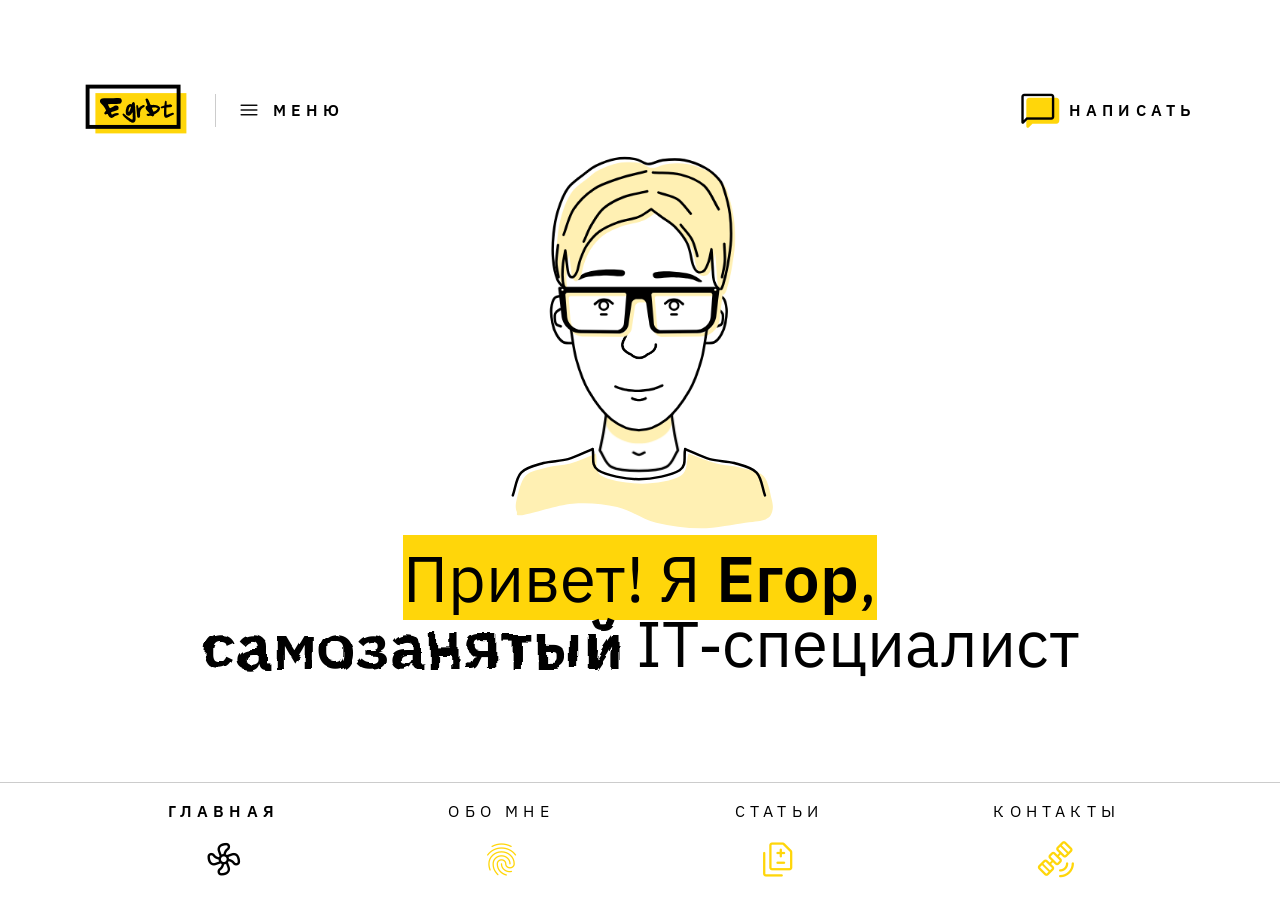
==== index.html @ c8176231 "Сайт: сборка 14.10.2026" ====
<!DOCTYPE html><html lang="ru" data-astro-cid-5hce7sga> <head><meta charset="utf-8"><meta name="viewport" content="width=device-width, initial-scale=1"><title>Егор, частный IT-специалист</title><meta name="description" content="Будни сисадмина"><link rel="icon" href="/favicon.svg" type="image/svg+xml"><link rel="preconnect" href="https://fonts.googleapis.com"><link rel="preconnect" href="https://fonts.gstatic.com" crossorigin><link rel="stylesheet" href="https://fonts.googleapis.com/css2?family=Material+Symbols+Rounded:opsz,wght,FILL,GRAD@20..48,100..700,0..1,-50..200&icon_names=arrow_back,arrow_forward,chat_bubble,close,difference,fingerprint,memory,menu,mode_fan,satellite_alt&display=block"><link rel="stylesheet" href="/_astro/_slug_.elwIMdXP.css">
<link rel="stylesheet" href="/_astro/index.D1TEF6-p.css">
<style>.dview{max-width:min(100vw - var(--space-4),var(--dview-max-w));max-height:calc(100dvh - var(--space-4));overflow:hidden;padding:var(--space-2);background:var(--bg);border:var(--frame-width) solid var(--fill-soft);border-radius:var(--dcard-radius)}.dview[open]{display:flex;flex-direction:column}html:has(.dview[open]),html:has(.dview[open]) .home,html:has(.dview[open]) .panel{overflow:hidden}.dview:focus,.dview:focus-visible{outline:none}.dview::backdrop{background:var(--backdrop)}.dview__bar{flex:none;display:flex;justify-content:flex-end;margin-bottom:var(--space-1)}.dview__close{display:grid;place-items:center;width:2.75rem;height:2.75rem;padding:0;color:var(--text);background:none;border:0;border-radius:var(--radius-control);cursor:pointer;touch-action:manipulation}@media(hover:hover){.dview__close:hover{background:var(--fill-soft)}}.dview__close:active{background:var(--frame)}.dview figure{display:flex;flex-direction:column;flex:1 1 auto;min-height:0;margin:0}.dview img{display:block;flex:1 1 auto;min-height:0;width:100%;object-fit:contain}.dview figcaption{flex:none;display:grid;gap:var(--space-1);max-width:var(--measure);margin:var(--space-2) auto 0;font-size:var(--size-small);text-align:center;text-wrap:balance}.dview__title{font-weight:600}.dview__issuer{color:var(--text-muted)}
</style></head> <body class="body--home" data-astro-cid-5hce7sga> <a class="skip" href="#main" data-astro-cid-5hce7sga>К содержимому</a> <header class="bar-top" data-astro-cid-dmqpwcec> <a class="logo" href="/" data-astro-cid-dmqpwcec> <span class="visually-hidden" data-astro-cid-dmqpwcec>На главную</span> <svg class="mark" viewBox="0 0 80 40" width="80" height="40" aria-hidden="true" data-astro-cid-dmqpwcec> <rect class="mark__fill" x="8" y="7" width="70" height="31" data-astro-cid-dmqpwcec></rect> <rect class="mark__line" x="2" y="2" width="70" height="31" data-astro-cid-dmqpwcec></rect> <g class="mark__word" transform="translate(11.24 27.69) scale(0.02335)" data-astro-cid-dmqpwcec><path d="M556 -724Q598 -728 612 -728Q660 -728 686.0 -713.0Q712 -698 724 -664Q732 -640 732 -625Q732 -594 703 -562Q690 -547 680.0 -542.0Q670 -537 641.0 -532.5Q612 -528 555.0 -527.0Q498 -526 398 -525Q381 -525 373 -525Q307 -524 291.5 -522.5Q276 -521 276 -515Q276 -502 305.0 -445.0Q334 -388 341 -388Q351 -388 393 -409Q443 -432 493 -466Q509 -477 537 -478H555Q595 -478 600 -463Q603 -454 617 -436Q627 -425 627 -418Q627 -413 623 -406Q616 -394 622 -377Q625 -370 625 -365Q625 -359 615 -349Q585 -317 504 -298Q399 -272 382 -255Q380 -253 380 -247Q380 -235 385.0 -216.0Q390 -197 396 -189Q399 -184 404 -184Q411 -184 446 -201Q515 -234 575 -234H587Q600 -233 618.0 -219.0Q636 -205 636 -195Q636 -184 621.5 -172.5Q607 -161 588 -159Q568 -156 530.0 -138.0Q492 -120 465 -101Q419 -68 384 -68Q327 -68 280 -168Q271 -188 265.5 -194.5Q260 -201 252 -201Q242 -201 212 -189Q194 -183 188.0 -183.0Q182 -183 175 -186Q153 -196 153 -219Q153 -249 187 -284Q213 -312 213 -316Q213 -332 155 -421Q122 -472 80 -512Q32 -560 21.5 -576.5Q11 -593 11 -622Q11 -674 41.5 -695.5Q72 -717 147 -717Q176 -717 192 -716Q244 -714 294 -714Q474 -714 556 -724ZM1084 -256Q1084 -259 1081 -259Q1079 -259 1079 -256Q1079 -254 1081 -254Q1084 -254 1084 -256ZM1009 -439Q996 -439 993 -430Q991 -424 980 -407Q969 -393 974 -393Q977 -393 974 -390Q973 -390 972 -389Q968 -386 964 -370Q963 -366 960.5 -352.0Q958 -338 956 -332Q952 -321 952 -302Q952 -291 953 -287Q955 -271 957.0 -268.5Q959 -266 966 -270Q974 -274 981.0 -292.0Q988 -310 992 -315Q1001 -328 1001 -336Q1001 -343 1007 -349Q1011 -353 1021.5 -385.5Q1032 -418 1032 -426Q1032 -433 1024.0 -436.0Q1016 -439 1009 -439ZM894 -161Q890 -161 882.5 -174.0Q875 -187 872 -187Q868 -187 867.5 -192.0Q867 -197 868.0 -202.5Q869 -208 867 -212Q861 -230 861 -278Q861 -330 867 -346Q873 -358 875 -373Q878 -391 895 -434Q905 -458 932.0 -486.5Q959 -515 979 -522Q993 -526 1004.0 -526.0Q1015 -526 1050 -521Q1061 -519 1061 -527Q1064 -570 1096 -587Q1107 -593 1117 -593Q1137 -593 1151 -572Q1163 -552 1163 -525V-510Q1163 -462 1167 -449Q1174 -420 1174 -393Q1174 -381 1172 -380Q1167 -377 1172 -363Q1174 -357 1178.5 -297.0Q1183 -237 1183 -202Q1183 -176 1180 -176Q1175 -176 1180 -172Q1186 -169 1186 -63Q1186 -10 1183 -4Q1180 1 1178.0 16.0Q1176 31 1169 38Q1161 48 1161.0 53.0Q1161 58 1152.0 65.5Q1143 73 1139 72H1138Q1135 72 1123.5 81.5Q1112 91 1108 91Q1105 91 1105 86Q1105 80 1098 85Q1092 89 1087 89Q1080 89 1056 81Q1038 76 1038 71Q1038 67 1032.5 68.5Q1027 70 1027 65Q1027 59 1024 62H1023Q1020 62 1009.5 57.0Q999 52 990.0 47.0Q981 42 981 43Q981 48 970 33Q959 20 955 20Q950 20 926.0 -4.0Q902 -28 892 -28Q891 -28 889.5 -27.5Q888 -27 887 -27Q883 -27 883 -35Q883 -42 878.0 -42.0Q873 -42 848 -65Q824 -89 820.0 -89.0Q816 -89 816 -96Q816 -104 811 -104Q805 -104 795.0 -113.5Q785 -123 785 -128Q785 -135 779 -135Q775 -135 777.0 -140.0Q779 -145 775 -145Q770 -145 762.0 -163.5Q754 -182 754.0 -192.0Q754 -202 765 -202Q771 -202 772.5 -204.5Q774 -207 773.0 -209.5Q772 -212 775.0 -214.0Q778 -216 786 -215Q798 -214 813.5 -201.5Q829 -189 888 -132Q900 -120 906 -120Q909 -120 919 -108Q929 -98 929 -101Q929 -102 933.0 -100.0Q937 -98 943.0 -93.5Q949 -89 956 -84Q982 -63 989 -63Q994 -63 1002.5 -52.5Q1011 -42 1015 -42Q1022 -42 1022.0 -38.0Q1022 -34 1044 -23Q1059 -16 1069 -16Q1075 -16 1079.0 -18.5Q1083 -21 1085.0 -27.5Q1087 -34 1087.5 -39.5Q1088 -45 1089.0 -55.5Q1090 -66 1091 -72Q1094 -99 1090 -99Q1083 -99 1087 -106Q1091 -120 1091 -140Q1091 -153 1089 -154Q1084 -157 1087 -168Q1090 -183 1090 -210Q1090 -236 1087 -242Q1083 -249 1075.5 -248.0Q1068 -247 1068 -240Q1068 -230 1056 -215Q1043 -198 1043 -193Q1043 -187 1039 -187Q1037 -187 1012 -166Q989 -147 973 -143Q961 -141 953 -141Q915 -141 906 -153Q901 -161 894 -161ZM1450 -419Q1446 -419 1422.0 -400.5Q1398 -382 1395 -382Q1390 -382 1390.0 -377.0Q1390 -372 1380 -362Q1376 -358 1366.5 -343.0Q1357 -328 1350.0 -314.0Q1343 -300 1345 -300Q1348 -300 1341 -280Q1333 -258 1333 -245Q1333 -241 1333.0 -233.0Q1333 -225 1332 -223Q1332 -219 1334 -165V-149Q1334 -114 1328 -107Q1322 -99 1326 -99Q1330 -99 1317 -86Q1305 -72 1283 -72Q1271 -72 1264 -78Q1245 -92 1241.0 -102.5Q1237 -113 1233 -161Q1231 -184 1230 -184Q1217 -327 1217 -336Q1217 -340 1212.5 -389.0Q1208 -438 1208 -458Q1208 -470 1209 -474Q1212 -484 1217 -488Q1225 -496 1231 -496Q1235 -496 1245 -491Q1253 -487 1264.0 -460.5Q1275 -434 1278 -411Q1281 -389 1286 -389Q1290 -389 1299 -399Q1311 -413 1314.0 -410.0Q1317 -407 1317 -412Q1317 -419 1343.0 -442.0Q1369 -465 1377 -465Q1384 -465 1389 -472Q1394 -478 1423 -488Q1437 -493 1448 -493Q1453 -493 1458.0 -491.5Q1463 -490 1468.5 -487.0Q1474 -484 1479 -483Q1484 -483 1488 -468Q1490 -460 1490 -459Q1490 -451 1474 -436Q1455 -419 1450 -419ZM1852 -408Q1844 -414 1802 -414Q1776 -414 1762 -413Q1727 -408 1725 -403Q1725 -401 1726.0 -394.0Q1727 -387 1728 -381Q1728 -367 1731 -367Q1735 -367 1758 -310Q1765 -296 1766 -281Q1767 -276 1776.0 -276.0Q1785 -276 1797.5 -280.0Q1810 -284 1813 -287Q1823 -295 1828 -295Q1834 -295 1844 -305Q1855 -316 1855 -313Q1855 -312 1860.0 -316.0Q1865 -320 1875 -329Q1896 -350 1896 -355Q1896 -362 1901 -359Q1903 -358 1905.0 -361.0Q1907 -364 1909 -370Q1910 -372 1910 -376Q1910 -387 1899.5 -395.0Q1889 -403 1873.0 -403.0Q1857 -403 1852 -408ZM1514 -693Q1520 -705 1551 -705Q1575 -705 1583 -697Q1588 -692 1608.0 -657.0Q1628 -622 1636 -604Q1658 -554 1669 -521Q1675 -502 1683 -499Q1695 -495 1718 -495Q1725 -495 1726 -496Q1733 -498 1742.5 -498.0Q1752 -498 1752 -495Q1752 -490 1761 -495Q1769 -499 1783 -499Q1795 -499 1795 -496L1820 -494Q1845 -493 1873.5 -488.5Q1902 -484 1909 -477Q1917 -470 1921 -471H1922Q1929 -471 1950.5 -453.5Q1972 -436 1973 -431Q1973 -427 1980.5 -421.5Q1988 -416 1987 -410Q1985 -400 1988 -395Q1992 -387 1992 -381Q1992 -364 1971 -324Q1951 -285 1942 -280Q1934 -276 1923 -265Q1917 -259 1892.0 -242.0Q1867 -225 1862 -220Q1858 -216 1842.0 -209.0Q1826 -202 1814.0 -194.5Q1802 -187 1802 -180Q1802 -178 1802.5 -176.0Q1803 -174 1803 -172Q1803 -152 1776 -130Q1762 -119 1745 -119Q1731 -119 1720 -128Q1711 -138 1707.0 -134.0Q1703 -130 1696 -136Q1689 -141 1670 -141Q1653 -141 1646 -137Q1638 -132 1612 -132Q1595 -132 1594 -135Q1591 -140 1584 -137H1583Q1576 -137 1560.5 -152.0Q1545 -167 1545 -174Q1545 -178 1561 -194Q1576 -209 1585 -204Q1587 -202 1600 -202Q1636 -202 1642 -210Q1643 -211 1643 -213Q1643 -221 1632.0 -236.5Q1621 -252 1612 -257Q1608 -259 1604.5 -261.0Q1601 -263 1599.5 -265.0Q1598 -267 1599 -268Q1601 -270 1582 -290Q1547 -326 1536.5 -340.5Q1526 -355 1516 -385Q1514 -393 1514 -399Q1514 -414 1520 -422Q1525 -426 1521 -430Q1518 -433 1525 -442Q1532 -449 1527 -449H1526Q1526 -450 1546.5 -461.0Q1567 -472 1567 -475Q1567 -476 1566 -476Q1558 -476 1565 -479Q1571 -481 1571 -488Q1571 -498 1561.5 -525.5Q1552 -553 1549 -553Q1545 -553 1545 -565Q1545 -579 1539 -585Q1532 -592 1525 -626Q1518 -659 1514 -663Q1512 -664 1512.0 -670.5Q1512 -677 1513.0 -684.5Q1514 -692 1514 -693ZM2168 -631Q2167 -633 2170.5 -633.5Q2174 -634 2180 -633Q2200 -629 2205.0 -616.5Q2210 -604 2210 -557V-498L2236 -500Q2263 -502 2267 -506Q2278 -515 2330 -515Q2348 -515 2349 -512Q2353 -506 2361 -506Q2375 -506 2389 -475Q2393 -465 2380 -446Q2369 -431 2368 -431Q2368 -435 2360 -429Q2353 -424 2324 -424H2312H2305Q2221 -424 2206 -409Q2200 -403 2200 -274Q2200 -192 2204 -180Q2207 -168 2216 -168Q2226 -168 2267 -187Q2347 -223 2358 -223Q2368 -223 2368.0 -227.0Q2368 -231 2374 -231Q2378 -231 2404 -235Q2418 -237 2420 -237Q2429 -237 2441 -221Q2456 -203 2450 -199Q2446 -196 2446 -190Q2446 -185 2420.5 -170.5Q2395 -156 2386 -156Q2381 -156 2345.0 -137.5Q2309 -119 2306 -115Q2302 -110 2254.5 -90.0Q2207 -70 2199 -70H2198Q2196 -72 2177 -76Q2156 -80 2141.0 -101.0Q2126 -122 2122 -153Q2120 -175 2120 -221Q2120 -294 2124 -356Q2126 -380 2126 -384Q2126 -400 2117 -400Q2111 -400 2102 -397Q2097 -395 2059 -390Q2043 -388 2041 -388Q2029 -388 2022 -395Q2013 -404 2013 -415Q2013 -440 2044 -447Q2062 -451 2066 -455Q2073 -461 2117 -469Q2133 -472 2136.0 -482.0Q2139 -492 2141 -545Q2143 -577 2147 -581Q2153 -589 2151 -592Q2148 -612 2154 -618Q2157 -615 2163.5 -621.0Q2170 -627 2168 -631Z" data-astro-cid-dmqpwcec></path></g> </svg> </a> <span class="rule" aria-hidden="true" data-astro-cid-dmqpwcec></span> <button class="caps menu-open" type="button" commandfor="main-menu" command="show-modal" aria-haspopup="dialog" data-menu-open data-astro-cid-dmqpwcec> <span class="material-symbols-rounded" style="font-size:1.25rem;font-variation-settings:'FILL' 0,'wght' 300,'GRAD' 0,'opsz' 20" aria-hidden="true">menu</span> <span data-astro-cid-dmqpwcec>Меню</span> </button> <a class="caps hire" href="/#contacts" data-astro-cid-dmqpwcec> <span class="hire__icon" data-astro-cid-dmqpwcec> <span class="hire__fill" data-astro-cid-dmqpwcec><span class="material-symbols-rounded" style="font-size:2rem;font-variation-settings:'FILL' 1,'wght' 300,'GRAD' 0,'opsz' 32" aria-hidden="true">chat_bubble</span></span> <span class="material-symbols-rounded" style="font-size:2rem;font-variation-settings:'FILL' 0,'wght' 300,'GRAD' 0,'opsz' 32" aria-hidden="true">chat_bubble</span> </span> <span data-astro-cid-dmqpwcec>Написать</span> </a> </header> <dialog id="main-menu" class="menu" aria-label="Меню" data-astro-cid-dmqpwcec> <div class="bar-top bar-top--menu" data-astro-cid-dmqpwcec> <a class="logo" href="/" data-astro-cid-dmqpwcec> <span class="visually-hidden" data-astro-cid-dmqpwcec>На главную</span> <svg class="mark" viewBox="0 0 80 40" width="80" height="40" aria-hidden="true" data-astro-cid-dmqpwcec> <rect class="mark__fill" x="8" y="7" width="70" height="31" data-astro-cid-dmqpwcec></rect> <rect class="mark__line" x="2" y="2" width="70" height="31" data-astro-cid-dmqpwcec></rect> <g class="mark__word" transform="translate(11.24 27.69) scale(0.02335)" data-astro-cid-dmqpwcec><path d="M556 -724Q598 -728 612 -728Q660 -728 686.0 -713.0Q712 -698 724 -664Q732 -640 732 -625Q732 -594 703 -562Q690 -547 680.0 -542.0Q670 -537 641.0 -532.5Q612 -528 555.0 -527.0Q498 -526 398 -525Q381 -525 373 -525Q307 -524 291.5 -522.5Q276 -521 276 -515Q276 -502 305.0 -445.0Q334 -388 341 -388Q351 -388 393 -409Q443 -432 493 -466Q509 -477 537 -478H555Q595 -478 600 -463Q603 -454 617 -436Q627 -425 627 -418Q627 -413 623 -406Q616 -394 622 -377Q625 -370 625 -365Q625 -359 615 -349Q585 -317 504 -298Q399 -272 382 -255Q380 -253 380 -247Q380 -235 385.0 -216.0Q390 -197 396 -189Q399 -184 404 -184Q411 -184 446 -201Q515 -234 575 -234H587Q600 -233 618.0 -219.0Q636 -205 636 -195Q636 -184 621.5 -172.5Q607 -161 588 -159Q568 -156 530.0 -138.0Q492 -120 465 -101Q419 -68 384 -68Q327 -68 280 -168Q271 -188 265.5 -194.5Q260 -201 252 -201Q242 -201 212 -189Q194 -183 188.0 -183.0Q182 -183 175 -186Q153 -196 153 -219Q153 -249 187 -284Q213 -312 213 -316Q213 -332 155 -421Q122 -472 80 -512Q32 -560 21.5 -576.5Q11 -593 11 -622Q11 -674 41.5 -695.5Q72 -717 147 -717Q176 -717 192 -716Q244 -714 294 -714Q474 -714 556 -724ZM1084 -256Q1084 -259 1081 -259Q1079 -259 1079 -256Q1079 -254 1081 -254Q1084 -254 1084 -256ZM1009 -439Q996 -439 993 -430Q991 -424 980 -407Q969 -393 974 -393Q977 -393 974 -390Q973 -390 972 -389Q968 -386 964 -370Q963 -366 960.5 -352.0Q958 -338 956 -332Q952 -321 952 -302Q952 -291 953 -287Q955 -271 957.0 -268.5Q959 -266 966 -270Q974 -274 981.0 -292.0Q988 -310 992 -315Q1001 -328 1001 -336Q1001 -343 1007 -349Q1011 -353 1021.5 -385.5Q1032 -418 1032 -426Q1032 -433 1024.0 -436.0Q1016 -439 1009 -439ZM894 -161Q890 -161 882.5 -174.0Q875 -187 872 -187Q868 -187 867.5 -192.0Q867 -197 868.0 -202.5Q869 -208 867 -212Q861 -230 861 -278Q861 -330 867 -346Q873 -358 875 -373Q878 -391 895 -434Q905 -458 932.0 -486.5Q959 -515 979 -522Q993 -526 1004.0 -526.0Q1015 -526 1050 -521Q1061 -519 1061 -527Q1064 -570 1096 -587Q1107 -593 1117 -593Q1137 -593 1151 -572Q1163 -552 1163 -525V-510Q1163 -462 1167 -449Q1174 -420 1174 -393Q1174 -381 1172 -380Q1167 -377 1172 -363Q1174 -357 1178.5 -297.0Q1183 -237 1183 -202Q1183 -176 1180 -176Q1175 -176 1180 -172Q1186 -169 1186 -63Q1186 -10 1183 -4Q1180 1 1178.0 16.0Q1176 31 1169 38Q1161 48 1161.0 53.0Q1161 58 1152.0 65.5Q1143 73 1139 72H1138Q1135 72 1123.5 81.5Q1112 91 1108 91Q1105 91 1105 86Q1105 80 1098 85Q1092 89 1087 89Q1080 89 1056 81Q1038 76 1038 71Q1038 67 1032.5 68.5Q1027 70 1027 65Q1027 59 1024 62H1023Q1020 62 1009.5 57.0Q999 52 990.0 47.0Q981 42 981 43Q981 48 970 33Q959 20 955 20Q950 20 926.0 -4.0Q902 -28 892 -28Q891 -28 889.5 -27.5Q888 -27 887 -27Q883 -27 883 -35Q883 -42 878.0 -42.0Q873 -42 848 -65Q824 -89 820.0 -89.0Q816 -89 816 -96Q816 -104 811 -104Q805 -104 795.0 -113.5Q785 -123 785 -128Q785 -135 779 -135Q775 -135 777.0 -140.0Q779 -145 775 -145Q770 -145 762.0 -163.5Q754 -182 754.0 -192.0Q754 -202 765 -202Q771 -202 772.5 -204.5Q774 -207 773.0 -209.5Q772 -212 775.0 -214.0Q778 -216 786 -215Q798 -214 813.5 -201.5Q829 -189 888 -132Q900 -120 906 -120Q909 -120 919 -108Q929 -98 929 -101Q929 -102 933.0 -100.0Q937 -98 943.0 -93.5Q949 -89 956 -84Q982 -63 989 -63Q994 -63 1002.5 -52.5Q1011 -42 1015 -42Q1022 -42 1022.0 -38.0Q1022 -34 1044 -23Q1059 -16 1069 -16Q1075 -16 1079.0 -18.5Q1083 -21 1085.0 -27.5Q1087 -34 1087.5 -39.5Q1088 -45 1089.0 -55.5Q1090 -66 1091 -72Q1094 -99 1090 -99Q1083 -99 1087 -106Q1091 -120 1091 -140Q1091 -153 1089 -154Q1084 -157 1087 -168Q1090 -183 1090 -210Q1090 -236 1087 -242Q1083 -249 1075.5 -248.0Q1068 -247 1068 -240Q1068 -230 1056 -215Q1043 -198 1043 -193Q1043 -187 1039 -187Q1037 -187 1012 -166Q989 -147 973 -143Q961 -141 953 -141Q915 -141 906 -153Q901 -161 894 -161ZM1450 -419Q1446 -419 1422.0 -400.5Q1398 -382 1395 -382Q1390 -382 1390.0 -377.0Q1390 -372 1380 -362Q1376 -358 1366.5 -343.0Q1357 -328 1350.0 -314.0Q1343 -300 1345 -300Q1348 -300 1341 -280Q1333 -258 1333 -245Q1333 -241 1333.0 -233.0Q1333 -225 1332 -223Q1332 -219 1334 -165V-149Q1334 -114 1328 -107Q1322 -99 1326 -99Q1330 -99 1317 -86Q1305 -72 1283 -72Q1271 -72 1264 -78Q1245 -92 1241.0 -102.5Q1237 -113 1233 -161Q1231 -184 1230 -184Q1217 -327 1217 -336Q1217 -340 1212.5 -389.0Q1208 -438 1208 -458Q1208 -470 1209 -474Q1212 -484 1217 -488Q1225 -496 1231 -496Q1235 -496 1245 -491Q1253 -487 1264.0 -460.5Q1275 -434 1278 -411Q1281 -389 1286 -389Q1290 -389 1299 -399Q1311 -413 1314.0 -410.0Q1317 -407 1317 -412Q1317 -419 1343.0 -442.0Q1369 -465 1377 -465Q1384 -465 1389 -472Q1394 -478 1423 -488Q1437 -493 1448 -493Q1453 -493 1458.0 -491.5Q1463 -490 1468.5 -487.0Q1474 -484 1479 -483Q1484 -483 1488 -468Q1490 -460 1490 -459Q1490 -451 1474 -436Q1455 -419 1450 -419ZM1852 -408Q1844 -414 1802 -414Q1776 -414 1762 -413Q1727 -408 1725 -403Q1725 -401 1726.0 -394.0Q1727 -387 1728 -381Q1728 -367 1731 -367Q1735 -367 1758 -310Q1765 -296 1766 -281Q1767 -276 1776.0 -276.0Q1785 -276 1797.5 -280.0Q1810 -284 1813 -287Q1823 -295 1828 -295Q1834 -295 1844 -305Q1855 -316 1855 -313Q1855 -312 1860.0 -316.0Q1865 -320 1875 -329Q1896 -350 1896 -355Q1896 -362 1901 -359Q1903 -358 1905.0 -361.0Q1907 -364 1909 -370Q1910 -372 1910 -376Q1910 -387 1899.5 -395.0Q1889 -403 1873.0 -403.0Q1857 -403 1852 -408ZM1514 -693Q1520 -705 1551 -705Q1575 -705 1583 -697Q1588 -692 1608.0 -657.0Q1628 -622 1636 -604Q1658 -554 1669 -521Q1675 -502 1683 -499Q1695 -495 1718 -495Q1725 -495 1726 -496Q1733 -498 1742.5 -498.0Q1752 -498 1752 -495Q1752 -490 1761 -495Q1769 -499 1783 -499Q1795 -499 1795 -496L1820 -494Q1845 -493 1873.5 -488.5Q1902 -484 1909 -477Q1917 -470 1921 -471H1922Q1929 -471 1950.5 -453.5Q1972 -436 1973 -431Q1973 -427 1980.5 -421.5Q1988 -416 1987 -410Q1985 -400 1988 -395Q1992 -387 1992 -381Q1992 -364 1971 -324Q1951 -285 1942 -280Q1934 -276 1923 -265Q1917 -259 1892.0 -242.0Q1867 -225 1862 -220Q1858 -216 1842.0 -209.0Q1826 -202 1814.0 -194.5Q1802 -187 1802 -180Q1802 -178 1802.5 -176.0Q1803 -174 1803 -172Q1803 -152 1776 -130Q1762 -119 1745 -119Q1731 -119 1720 -128Q1711 -138 1707.0 -134.0Q1703 -130 1696 -136Q1689 -141 1670 -141Q1653 -141 1646 -137Q1638 -132 1612 -132Q1595 -132 1594 -135Q1591 -140 1584 -137H1583Q1576 -137 1560.5 -152.0Q1545 -167 1545 -174Q1545 -178 1561 -194Q1576 -209 1585 -204Q1587 -202 1600 -202Q1636 -202 1642 -210Q1643 -211 1643 -213Q1643 -221 1632.0 -236.5Q1621 -252 1612 -257Q1608 -259 1604.5 -261.0Q1601 -263 1599.5 -265.0Q1598 -267 1599 -268Q1601 -270 1582 -290Q1547 -326 1536.5 -340.5Q1526 -355 1516 -385Q1514 -393 1514 -399Q1514 -414 1520 -422Q1525 -426 1521 -430Q1518 -433 1525 -442Q1532 -449 1527 -449H1526Q1526 -450 1546.5 -461.0Q1567 -472 1567 -475Q1567 -476 1566 -476Q1558 -476 1565 -479Q1571 -481 1571 -488Q1571 -498 1561.5 -525.5Q1552 -553 1549 -553Q1545 -553 1545 -565Q1545 -579 1539 -585Q1532 -592 1525 -626Q1518 -659 1514 -663Q1512 -664 1512.0 -670.5Q1512 -677 1513.0 -684.5Q1514 -692 1514 -693ZM2168 -631Q2167 -633 2170.5 -633.5Q2174 -634 2180 -633Q2200 -629 2205.0 -616.5Q2210 -604 2210 -557V-498L2236 -500Q2263 -502 2267 -506Q2278 -515 2330 -515Q2348 -515 2349 -512Q2353 -506 2361 -506Q2375 -506 2389 -475Q2393 -465 2380 -446Q2369 -431 2368 -431Q2368 -435 2360 -429Q2353 -424 2324 -424H2312H2305Q2221 -424 2206 -409Q2200 -403 2200 -274Q2200 -192 2204 -180Q2207 -168 2216 -168Q2226 -168 2267 -187Q2347 -223 2358 -223Q2368 -223 2368.0 -227.0Q2368 -231 2374 -231Q2378 -231 2404 -235Q2418 -237 2420 -237Q2429 -237 2441 -221Q2456 -203 2450 -199Q2446 -196 2446 -190Q2446 -185 2420.5 -170.5Q2395 -156 2386 -156Q2381 -156 2345.0 -137.5Q2309 -119 2306 -115Q2302 -110 2254.5 -90.0Q2207 -70 2199 -70H2198Q2196 -72 2177 -76Q2156 -80 2141.0 -101.0Q2126 -122 2122 -153Q2120 -175 2120 -221Q2120 -294 2124 -356Q2126 -380 2126 -384Q2126 -400 2117 -400Q2111 -400 2102 -397Q2097 -395 2059 -390Q2043 -388 2041 -388Q2029 -388 2022 -395Q2013 -404 2013 -415Q2013 -440 2044 -447Q2062 -451 2066 -455Q2073 -461 2117 -469Q2133 -472 2136.0 -482.0Q2139 -492 2141 -545Q2143 -577 2147 -581Q2153 -589 2151 -592Q2148 -612 2154 -618Q2157 -615 2163.5 -621.0Q2170 -627 2168 -631Z" data-astro-cid-dmqpwcec></path></g> </svg> </a> <span class="rule" aria-hidden="true" data-astro-cid-dmqpwcec></span> <form method="dialog" data-astro-cid-dmqpwcec> <button class="caps" type="submit" autofocus data-astro-cid-dmqpwcec> <span class="material-symbols-rounded" style="font-size:1.25rem;font-variation-settings:'FILL' 0,'wght' 300,'GRAD' 0,'opsz' 20" aria-hidden="true">close</span> <span data-astro-cid-dmqpwcec>Закрыть</span> </button> </form> </div> <nav class="menu__inner" aria-label="Основная навигация" data-astro-cid-dmqpwcec> <ul class="menu__links" data-astro-cid-dmqpwcec> <li data-astro-cid-dmqpwcec> <a href="/" aria-current="page" data-astro-cid-dmqpwcec> Главная </a> </li><li data-astro-cid-dmqpwcec> <a href="/#about" data-astro-cid-dmqpwcec> Достижения </a> </li><li data-astro-cid-dmqpwcec> <a href="/#articles" data-astro-cid-dmqpwcec> Статьи </a> </li><li data-astro-cid-dmqpwcec> <a href="/#contacts" data-astro-cid-dmqpwcec> Контакты </a> </li> </ul> <ul class="clinks" data-astro-cid-tusdoayx> <li data-astro-cid-tusdoayx> <a class="clink" href="mailto:batanov_08zaza@mail.ru" data-astro-cid-tusdoayx> <span class="clink__icon" data-astro-cid-tusdoayx> <svg viewBox="0 0 24 24" width="30" height="30" aria-hidden="true" data-astro-cid-tusdoayx> <mask id="menu-clink-at" data-astro-cid-tusdoayx> <circle cx="12" cy="12" r="12" fill="#fff" data-astro-cid-tusdoayx></circle> <g transform="translate(12 12) scale(.62) translate(-12 -12)" fill="none" stroke="#000" stroke-width="2" stroke-linecap="round" stroke-linejoin="round" data-astro-cid-tusdoayx> <path d="M12 12m-4 0a4 4 0 1 0 8 0a4 4 0 1 0 -8 0" data-astro-cid-tusdoayx></path> <path d="M16 12v1.5a2.5 2.5 0 0 0 5 0v-1.5a9 9 0 1 0 -5.5 8.28" data-astro-cid-tusdoayx></path> </g> </mask> <circle cx="12" cy="12" r="12" fill="currentColor" mask="url(#menu-clink-at)" data-astro-cid-tusdoayx></circle> </svg> </span> <span class="clink__text" data-astro-cid-tusdoayx> <span class="visually-hidden" data-astro-cid-tusdoayx>Почта</span> <span class="clink__value" data-astro-cid-tusdoayx>batanov_08zaza@mail.ru</span> </span> </a> </li> <li data-astro-cid-tusdoayx> <a class="clink" href="https://t.me/egrbt" target="_blank" rel="noopener" data-astro-cid-tusdoayx> <span class="clink__icon" data-astro-cid-tusdoayx> <svg viewBox="0 0 24 24" width="30" height="30" fill="currentColor" aria-hidden="true" data-astro-cid-tusdoayx><path d="M11.944 0A12 12 0 0 0 0 12a12 12 0 0 0 12 12 12 12 0 0 0 12-12A12 12 0 0 0 12 0a12 12 0 0 0-.056 0zm4.962 7.224c.1-.002.321.023.465.14a.506.506 0 0 1 .171.325c.016.093.036.306.02.472-.18 1.898-.962 6.502-1.36 8.627-.168.9-.499 1.201-.82 1.23-.696.065-1.225-.46-1.9-.902-1.056-.693-1.653-1.124-2.678-1.8-1.185-.78-.417-1.21.258-1.91.177-.184 3.247-2.977 3.307-3.23.007-.032.014-.15-.056-.212s-.174-.041-.249-.024c-.106.024-1.793 1.14-5.061 3.345-.48.33-.913.49-1.302.48-.428-.008-1.252-.241-1.865-.44-.752-.245-1.349-.374-1.297-.789.027-.216.325-.437.893-.663 3.498-1.524 5.83-2.529 6.998-3.014 3.332-1.386 4.025-1.627 4.476-1.635z" data-astro-cid-tusdoayx></path></svg> </span> <span class="clink__text" data-astro-cid-tusdoayx> <span class="visually-hidden" data-astro-cid-tusdoayx>Telegram</span> <span class="clink__value" data-astro-cid-tusdoayx>@egrbt</span> </span> <span class="visually-hidden" data-astro-cid-tusdoayx>(откроется в новой вкладке)</span> </a> </li> </ul>  </nav> </dialog> <script type="module">const n=document.getElementById("main-menu"),r=document.querySelector("[data-menu-open]");n&&r&&!("commandForElement"in HTMLButtonElement.prototype)&&r.addEventListener("click",()=>n.showModal());const e=document.querySelector("[data-hscroll]");if(e)for(const o of document.querySelectorAll(".hire, .menu__links a"))o.addEventListener("click",a=>{const t=new URL(o.href);if(t.pathname!==location.pathname)return;const l=t.hash?e.querySelector(t.hash):e.firstElementChild;l instanceof HTMLElement&&(a.preventDefault(),n?.close(),e.scrollTo({left:l.offsetLeft,behavior:"instant"}))});</script>  <main id="main" tabindex="-1" class="main" data-astro-cid-5hce7sga>  <div class="home" data-hscroll data-astro-cid-j7pv25f6> <div class="panel panel--hero" id="hello" data-astro-cid-j7pv25f6> <section class="hero" aria-labelledby="hero-title" data-astro-cid-j7pv25f6> <div class="avatar-bg" data-astro-cid-j7pv25f6> <div class="avatar-wrap" data-astro-cid-j7pv25f6> <div class="avatar avatar--ready avatar--intro" role="img" aria-label="Рисованный портрет автора" data-astro-cid-nhfm744w> <svg class="base" viewBox="0 0 702 726" aria-hidden="true" data-astro-cid-nhfm744w><defs data-astro-cid-nhfm744w><clipPath id="clip--chin" data-astro-cid-nhfm744w><path class="svg-blank" d="M227,356C230.3,374.7 231.7,393.3 237,412C242.3,430.7 248.5,450.2 259,468C269.5,485.8 285,507.3 300,519C315,530.7 332.7,538 349,538C365.3,538 383,530.7 398,519C413,507.3 428.5,485.8 439,468C449.5,450.2 455.7,430.7 461,412C466.3,393.3 467.7,374.7 471,356L472,650L226,650Z" data-astro-cid-nhfm744w></path></clipPath></defs></svg> <div class="avatar__animwrap" aria-hidden="true" data-astro-cid-nhfm744w> <div class="layer" data-astro-cid-nhfm744w> <div class="layer head__rotation" data-astro-cid-nhfm744w><svg viewBox="0 0 702 726" data-astro-cid-nhfm744w><path class="bgmask mask__head" d="M316,30.8C308.9,31.2 302,32.4 295.3,34C288.6,35.6 282.2,38 275.9,40.5C269.6,43 263.3,45.6 257.4,49.1C251.5,52.6 246.1,57.3 240.5,61.5C234.9,65.7 229.1,69.7 223.7,74.3C218.3,78.9 212.6,83.9 208.2,89.3C203.7,94.8 200.2,100.8 197,106.8C193.8,112.8 191.4,119.2 189,125.5C186.6,131.9 184.5,138.4 182.8,145C181,151.7 179.6,158.4 178.4,165.3C177.3,172.2 176.4,179.2 175.8,186.3C175.1,193.3 174.7,200.6 174.5,207.8C174.3,215.1 174.2,222.6 174.8,229.8C175.2,236.9 176.2,243.9 177.5,250.7C178.8,257.5 181.9,264.1 182.5,270.7C183.1,277.3 182.5,283.9 181,290.3C179.4,296.7 174.8,302.5 173.3,309.2C171.8,315.9 171.8,323.4 172,330.5C172.2,337.5 173.2,344.7 174.7,351.4C176.2,358.2 178.1,364.8 181,370.9C183.9,377 187.6,383.4 192.3,388.3C197,393.2 205.1,395.1 209.3,400.1C213.6,405.1 215.3,411.9 217.8,418.2C220.2,424.5 221.6,431.4 223.8,437.8C226,444.2 228.4,450.6 231.1,456.8C233.8,463.1 236.7,469.2 240,475.2C243.3,481.2 246.9,487.1 250.8,492.8C254.7,498.6 258.8,504.2 263.2,509.7C267.7,515.2 272.5,520.9 277.6,525.8C282.7,530.8 288.3,535.6 294,539.5C299.7,543.4 305.7,546.8 311.9,549.5C318.1,552.2 324.5,554.6 331.3,556C338.1,557.4 345.6,558.2 352.5,558C359.5,557.8 366.6,556.4 373.2,554.5C379.7,552.6 386,549.9 392,546.7C398.1,543.5 403.8,539.7 409.4,535.4C414.9,531 420.3,525.9 425.2,520.8C430.2,515.6 434.6,509.9 438.9,504.3C443.2,498.8 447.1,493 450.8,487.2C454.5,481.4 458,475.5 461.1,469.4C464.2,463.3 467,457.1 469.5,450.8C472,444.5 474.2,438 476.2,431.5C478.3,425 478.9,417.5 481.9,411.8C485,406.2 490,402.3 494.7,397.5C499.4,392.7 505.9,388.4 510,383C514.2,377.5 517.2,371.2 519.6,364.9C522,358.5 523.4,351.7 524.5,344.8C525.6,337.9 526.5,330.5 526.2,323.5C526,316.5 524.2,309.5 523,302.8C521.8,296.1 519,289.9 519.2,283.3C519.4,276.7 522.7,270 524.2,263.3C525.8,256.6 527.1,249.8 528.3,242.9C529.6,236.1 530.8,229.2 531.8,222.3C532.7,215.3 533.6,208.3 534,201.1C534.4,194 534.4,186.4 534.2,179.2C534.1,171.9 533.7,164.7 533,157.6C532.3,150.5 531.5,143.5 530.2,136.7C529,129.9 527.3,123.2 525.5,116.6C523.7,110 522,103.3 519.5,97C517,90.7 514.3,84.4 510.3,78.8C506.3,73.1 500.8,67.6 495.5,63C490.2,58.3 484.3,54.4 478.4,50.9C472.5,47.4 466.2,44.8 459.9,42.2C453.6,39.7 447.2,37.3 440.5,35.8C433.8,34.2 426.8,33.1 419.7,32.8C412.6,32.4 405,32.6 397.9,33.4C390.8,34.1 384,36.6 377.3,37C370.7,37.4 364.6,36.9 358,36C351.4,35.1 344.8,32.4 337.8,31.5C330.8,30.6 323.1,30.3 316,30.8Z" data-astro-cid-nhfm744w></path></svg></div> <div data-astro-cid-nhfm744w><svg viewBox="0 0 702 726" data-astro-cid-nhfm744w><g class="backgroundMask" data-astro-cid-nhfm744w><path class="bgmask mask__shoulders" d="M291,458C285.1,460.3 279.7,465.7 278,471.5C276.3,477.3 280.8,485.6 280.8,492.6C280.7,499.6 278.5,506.6 277.5,513.6C276.5,520.5 275.6,527.6 274.5,534.6C273.4,541.5 274.2,550.7 270.7,555.3C267.2,559.9 259.4,559.6 253.4,562.1C247.4,564.7 241,568 234.6,570.5C228.2,573 221.9,575.7 215.1,577.2C208.4,578.8 201,578.9 194,580C187,581.1 180.1,582.2 173.3,583.8C166.5,585.3 159.8,587.1 153.4,589.5C147,591.9 140.2,594.1 134.8,598.2C129.4,602.4 124.4,608.3 121,614.2C117.6,620.1 116.2,627.1 114.2,633.7C112.2,640.3 108.7,647.3 109,653.8C109.3,660.2 114.6,665.6 116.2,672.2C117.9,678.8 115.7,688.3 119,693.3C122.3,698.4 129.9,701.8 136.3,702.8C142.6,703.7 150.2,700.5 157,699C163.8,697.5 170.4,695.5 177.1,693.8C183.7,692 190.4,690.2 197.1,688.5C203.9,686.8 210.5,685 217.5,683.8C224.4,682.6 231.5,681.9 238.8,681.5C246,681.1 253.7,681 260.9,681.2C268.2,681.5 275.3,682.3 282.4,683.2C289.4,684.2 296.4,685.1 303.2,686.8C309.9,688.4 316.5,690.4 322.9,692.9C329.3,695.4 335.4,698.6 341.6,701.5C347.8,704.4 353.9,707.6 360.3,710.1C366.7,712.5 373.3,714.5 380,716.2C386.7,718 393.6,719.3 400.5,720.5C407.4,721.8 414.3,722.9 421.4,723.8C428.5,724.6 435.7,725.1 443,725.5C450.2,725.9 457.8,726.2 465,726C472.3,725.8 479.5,725 486.6,724.2C493.7,723.5 500.6,722.4 507.6,721.4C514.6,720.3 521.5,719.1 528.5,718C535.5,716.9 542.4,715.8 549.4,714.8C556.5,713.8 563.9,714 570.6,712.2C577.3,710.4 584.6,708.4 589.5,704C594.4,699.7 598.2,692.6 600,686.1C601.8,679.6 600.8,671.8 600,664.9C599.2,657.9 597.3,651.2 595.5,644.5C593.7,637.8 592.4,630.9 589.2,624.8C586.1,618.7 581.6,612.9 576.6,608.1C571.6,603.3 565.4,599.2 559.4,595.9C553.3,592.6 546.8,590.5 540.3,588.2C533.8,586 527.2,584.1 520.3,582.6C513.5,581.1 506.3,580.6 499.4,579.5C492.4,578.4 485.2,577.8 478.5,576C471.9,574.2 465.6,571.4 459.3,568.8C453,566.1 446,563.3 440.5,560.3C435.1,557.3 429.5,555.8 426.5,550.8C423.5,545.7 423.9,537 422.8,530C421.6,523.1 420.6,516 419.8,509C418.9,502 417.8,495 417.8,488C417.7,481 422.1,471.9 419.5,466.9C416.9,461.9 408.9,459.5 402.3,458C395.7,456.5 387.5,458 380.1,458C372.6,458 365.2,458 357.8,458C350.4,458 342.9,458 335.5,458C328.1,458 320.7,458 313.3,458C305.8,458 296.9,455.7 291,458Z" data-astro-cid-nhfm744w></path></g><g class="shoulders" data-astro-cid-nhfm744w><path class="shading svg-fill" d="M272,580C256.7,586 240.7,593.8 226,598C211.3,602.2 197.3,601.3 184,605C170.7,608.7 155,610.5 146,620C137,629.5 132.7,651.3 130,662C127.3,672.7 128,679.3 130,684C132,688.7 125.3,692.3 142,690C158.7,687.7 202,672.3 230,670C258,667.7 285,670.3 310,676C335,681.7 355,697.7 380,704C405,710.3 433.3,714 460,714C486.7,714 520.7,706.7 540,704C559.3,701.3 568,701.3 576,698C584,694.7 586.2,690 588,684C589.8,678 589.7,672.7 587,662C584.3,651.3 581.5,629.5 572,620C562.5,610.5 544,608.7 530,605C516,601.3 503.3,602.2 488,598C472.7,593.8 454.7,586 438,580C433.3,593.3 437.8,611 424,620C410.2,629 378.7,634 355,634C331.3,634 295.8,629 282,620C268.2,611 275.3,593.3 272,580Z" data-astro-cid-nhfm744w></path><path class="svg-stroke" d="M266,572C251.3,578 236.7,585.8 222,590C207.3,594.2 192,593 178,597C164,601 147.2,604.3 138,614C128.8,623.7 128,641.3 123,655" data-astro-cid-nhfm744w></path><path class="svg-stroke" d="M432,572C446.7,578 461.3,585.8 476,590C490.7,594.2 506,593 520,597C534,601 550.8,604.3 560,614C569.2,623.7 570,641.3 575,655" data-astro-cid-nhfm744w></path><path class="svg-stroke" d="M266,572C269.3,584.7 262.2,601 276,610C289.8,619 324.7,626 349,626C373.3,626 408.2,619 422,610C435.8,601 428.7,584.7 432,572" data-astro-cid-nhfm744w></path></g><g class="neck" data-astro-cid-nhfm744w><g class="mask mask--chin" data-astro-cid-nhfm744w><path class="neck__shadow svg-fill" d="M290,470L290,525C292,545 320,562 349,562C378,562 406,545 408,525L408,470Z" data-astro-cid-nhfm744w></path></g><path class="svg-stroke" d="M293,492C292,498.7 291.3,503.2 290,512C288.7,520.8 286.8,534.7 285,545C283.2,555.3 281,564.3 279,574C286,584 288.3,597.8 300,604C311.7,610.2 332.7,611 349,611C365.3,611 386.3,610.2 398,604C409.7,597.8 412,584 419,574C417,564.3 414.8,555.3 413,545C411.2,534.7 409.3,520.8 408,512C406.7,503.2 406,498.7 405,492" data-astro-cid-nhfm744w></path><path class="neck__adamsapple svg-stroke" d="M339,578C342.3,579.3 345.7,582 349,582C352.3,582 355.7,579.3 359,578" data-astro-cid-nhfm744w></path></g></svg></div> </div> <div class="head layer" data-astro-cid-nhfm744w> <div class="head__y" data-astro-cid-nhfm744w> <div class="head__yaw" data-astro-cid-nhfm744w> <div class="head__rotation" data-astro-cid-nhfm744w> <div class="face__fill" data-astro-cid-nhfm744w><svg viewBox="0 0 702 726" data-astro-cid-nhfm744w><path class="bgmask" d="M227,356C230.3,374.7 231.7,393.3 237,412C242.3,430.7 248.5,450.2 259,468C269.5,485.8 285,507.3 300,519C315,530.7 332.7,538 349,538C365.3,538 383,530.7 398,519C413,507.3 428.5,485.8 439,468C449.5,450.2 455.7,430.7 461,412C466.3,393.3 467.7,374.7 471,356L472,280L226,280Z" data-astro-cid-nhfm744w></path></svg></div> <div class="shading face-tilt" data-astro-cid-nhfm744w><svg viewBox="0 0 702 726" data-astro-cid-nhfm744w><path class="svg-stroke" d="M337,481C338.3,481.8 339.7,482.3 341,482.8C342.3,483.2 343.7,483.5 345,483.7C346.3,483.9 347.7,484 349,484C350.3,484 351.7,483.9 353,483.7C354.3,483.5 355.7,483.2 357,482.8C358.3,482.3 359.7,481.8 361,481" data-astro-cid-nhfm744w></path></svg></div> <div class="beard" data-astro-cid-nhfm744w><svg viewBox="0 0 702 726" data-astro-cid-nhfm744w></svg></div> <div class="eyebrows face-tilt" data-astro-cid-nhfm744w> <div class="eyebrow eyebrows__left" data-astro-cid-nhfm744w><svg viewBox="0 0 702 726" data-astro-cid-nhfm744w><path class="brow svg-fill-stroke" d="M237,275C239.7,272.7 247.2,266.7 256,264C264.8,261.3 279.7,259.7 290,259C300.3,258.3 312.3,259 318,260C323.7,261 324,263.2 324,265C324,266.8 323.7,270.2 318,271C312.3,271.8 300,269.3 290,269.5C280,269.7 266.3,270.6 258,272C249.7,273.4 243.5,277.5 240,278C236.5,278.5 234.3,277.3 237,275Z" data-astro-cid-nhfm744w></path></svg></div> <div class="eyebrow eyebrows__right" data-astro-cid-nhfm744w><svg viewBox="0 0 702 726" data-astro-cid-nhfm744w><path class="brow svg-fill-stroke" d="M458,278C454.5,277.5 448.3,273.4 440,272C431.7,270.6 418,269.7 408,269.5C398,269.3 385.7,271.8 380,271C374.3,270.2 374,266.8 374,265C374,263.2 374.3,261 380,260C385.7,259 397.7,258.3 408,259C418.3,259.7 433.2,261.3 442,264C450.8,266.7 458.3,272.7 461,275C463.7,277.3 461.5,278.5 458,278Z" data-astro-cid-nhfm744w></path></svg></div> </div> <div class="ears" data-astro-cid-nhfm744w> <div class="ears__left" data-astro-cid-nhfm744w><svg viewBox="0 0 702 726" data-astro-cid-nhfm744w><path class="svg-stroke" d="M212,297C207.3,298.3 201.3,297.2 198,301C194.7,304.8 192.7,312.5 192,320C191.3,327.5 192.5,338.3 194,346C195.5,353.7 197.8,360.3 201,366C204.2,371.7 208.3,377.3 213,380C217.7,382.7 223.7,381.3 229,382" data-astro-cid-nhfm744w></path><path class="svg-stroke" d="M208,321C205,323.7 200.3,324.7 199,329C197.7,333.3 198.3,343.2 200,347C201.7,350.8 206,350.3 209,352" data-astro-cid-nhfm744w></path></svg></div> <div class="ears__right" data-astro-cid-nhfm744w><svg viewBox="0 0 702 726" data-astro-cid-nhfm744w><path class="svg-stroke" d="M486,297C490.7,298.3 496.7,297.2 500,301C503.3,304.8 505.3,312.5 506,320C506.7,327.5 505.5,338.3 504,346C502.5,353.7 500.2,360.3 497,366C493.8,371.7 489.7,377.3 485,380C480.3,382.7 474.3,381.3 469,382" data-astro-cid-nhfm744w></path><path class="svg-stroke" d="M490,321C493,323.7 497.7,324.7 499,329C500.3,333.3 499.7,343.2 498,347C496.3,350.8 492,350.3 489,352" data-astro-cid-nhfm744w></path></svg></div> </div> <div class="nose face-tilt" data-astro-cid-nhfm744w><svg viewBox="0 0 702 726" data-astro-cid-nhfm744w><path class="nose__breath svg-stroke" d="M326.6,366C324.9,372.8 318.6,379.6 319.3,385.5C319.3,394.5 327.4,399.1 334.6,402.2A23.4,27.5 0 0 0 364.4,402.2C372.4,398.8 379.9,393.5 379.2,384.5" data-astro-cid-nhfm744w></path></svg></div> <div class="face-tilt" data-astro-cid-nhfm744w> <div class="mouth" data-astro-cid-nhfm744w><svg viewBox="0 0 702 726" data-astro-cid-nhfm744w><path class="svg-stroke" data-mouth-rest="M307,460C309.3,461 311.7,461.9 314,462.7C316.3,463.5 318.7,464.1 321,464.7C323.3,465.3 325.7,465.7 328,466.1C330.3,466.5 332.7,466.8 335,467C337.3,467.2 339.7,467.4 342,467.5C344.3,467.5 346.7,467.6 349,467.5C351.3,467.4 353.7,467.3 356,467.1C358.3,466.9 360.7,466.7 363,466.3C365.3,466 367.7,465.6 370,465.1C372.3,464.6 374.7,464 377,463.4C379.3,462.7 381.7,461.9 384,461C386.3,460.1 388.7,459.1 391,458" data-mouth-smile="M302,455C304.6,457.1 307.2,458.8 309.8,460.4C312.4,462 315.1,463.3 317.7,464.4C320.3,465.6 322.9,466.5 325.5,467.3C328.1,468.1 330.7,468.8 333.3,469.2C335.9,469.7 338.6,470.1 341.2,470.3C343.8,470.5 346.4,470.6 349,470.5C351.6,470.4 354.2,470.3 356.8,469.9C359.4,469.6 362.1,469.2 364.7,468.6C367.3,468 369.9,467.2 372.5,466.3C375.1,465.4 377.7,464.4 380.3,463.1C382.9,461.9 385.6,460.4 388.2,458.7C390.8,457.1 393.4,455.2 396,453" data-mouth-open="M318,462C319.7,463.9 321.4,465.6 323.2,467.1C324.9,468.5 326.6,469.8 328.3,470.9C330.1,472 331.8,472.9 333.5,473.7C335.2,474.4 336.9,475.1 338.7,475.6C340.4,476 342.1,476.4 343.8,476.6C345.6,476.9 347.3,477 349,477C350.7,477 352.4,476.9 354.2,476.6C355.9,476.4 357.6,476 359.3,475.6C361.1,475.1 362.8,474.4 364.5,473.7C366.2,472.9 367.9,472 369.7,470.9C371.4,469.8 373.1,468.5 374.8,467.1C376.6,465.6 378.3,463.9 380,462" d="M307,460C309.3,461 311.7,461.9 314,462.7C316.3,463.5 318.7,464.1 321,464.7C323.3,465.3 325.7,465.7 328,466.1C330.3,466.5 332.7,466.8 335,467C337.3,467.2 339.7,467.4 342,467.5C344.3,467.5 346.7,467.6 349,467.5C351.3,467.4 353.7,467.3 356,467.1C358.3,466.9 360.7,466.7 363,466.3C365.3,466 367.7,465.6 370,465.1C372.3,464.6 374.7,464 377,463.4C379.3,462.7 381.7,461.9 384,461C386.3,460.1 388.7,459.1 391,458" data-astro-cid-nhfm744w></path></svg></div> </div> <div class="hair face-tilt" data-astro-cid-nhfm744w><svg viewBox="0 0 702 726" data-astro-cid-nhfm744w><path class="svg-fill" d="M 226.0,294.0 C 220.7,287.7 214.0,284.5 210.0,275.0 C 206.0,265.5 203.2,250.7 202.0,237.0 C 200.8,223.3 201.5,207.3 203.0,193.0 C 204.5,178.7 206.7,164.7 211.0,151.0 C 215.3,137.3 221.0,122.0 229.0,111.0 C 237.0,100.0 250.7,91.7 259.0,85.0 C 267.3,78.3 270.0,75.3 279.0,71.0 C 288.0,66.7 301.3,61.0 313.0,59.0 C 324.7,57.0 339.0,57.5 349.0,59.0 C 359.0,60.5 364.7,67.7 373.0,68.0 C 381.3,68.3 388.3,62.2 399.0,61.0 C 409.7,59.8 424.3,58.7 437.0,61.0 C 449.7,63.3 464.7,69.3 475.0,75.0 C 485.3,80.7 493.3,88.3 499.0,95.0 C 504.7,101.7 505.7,104.7 509.0,115.0 C 512.3,125.3 517.0,142.0 519.0,157.0 C 521.0,172.0 521.7,189.5 521.0,205.0 C 520.3,220.5 517.3,236.8 515.0,250.0 C 512.7,263.2 509.3,276.3 507.0,284.0 C 504.7,291.7 503.0,292.0 501.0,296.0 C 497.7,290.3 493.2,286.5 491.0,279.0 C 488.8,271.5 488.8,260.7 488.0,251.0 C 487.2,241.3 486.7,231.0 486.0,221.0 C 484.3,228.3 483.2,236.7 481.0,243.0 C 478.8,249.3 476.3,256.0 473.0,259.0 C 469.7,262.0 464.3,262.7 461.0,261.0 C 457.7,259.3 456.0,257.3 453.0,249.0 C 450.0,240.7 448.3,222.3 443.0,211.0 C 437.7,199.7 428.7,189.0 421.0,181.0 C 413.3,173.0 404.2,168.3 397.0,163.0 C 389.8,157.7 384.3,153.7 378.0,149.0 C 370.3,153.7 365.2,159.0 355.0,163.0 C 344.8,167.0 328.7,168.7 317.0,173.0 C 305.3,177.3 294.0,182.3 285.0,189.0 C 276.0,195.7 268.7,204.7 263.0,213.0 C 257.3,221.3 254.0,231.0 251.0,239.0 C 248.0,247.0 247.3,255.7 245.0,261.0 C 242.7,266.3 239.5,270.3 237.0,271.0 C 234.5,271.7 231.7,269.0 230.0,265.0 C 228.3,261.0 228.0,254.0 227.0,247.0 C 226.0,240.0 225.0,231.0 224.0,223.0 C 222.7,231.0 220.8,239.3 220.0,247.0 C 219.2,254.7 218.8,262.7 219.0,269.0 C 219.2,275.3 219.8,280.8 221.0,285.0 C 222.2,289.2 224.3,291.0 226.0,294.0" data-astro-cid-nhfm744w></path><path class="svg-stroke" d="M219,287C213.7,280.7 207,277.5 203,268C199,258.5 196.2,243.7 195,230C193.8,216.3 194.5,200.3 196,186C197.5,171.7 199.7,157.7 204,144C208.3,130.3 214,115 222,104C230,93 243.7,84.7 252,78C260.3,71.3 263,68.3 272,64C281,59.7 294.3,54 306,52C317.7,50 332,50.5 342,52C352,53.5 357.7,60.7 366,61C374.3,61.3 381.3,55.2 392,54C402.7,52.8 417.3,51.7 430,54C442.7,56.3 457.7,62.3 468,68C478.3,73.7 486.3,81.3 492,88C497.7,94.7 498.7,97.7 502,108C505.3,118.3 510,135 512,150C514,165 514.7,182.5 514,198C513.3,213.5 510.3,229.8 508,243C505.7,256.2 502.3,269.3 500,277C497.7,284.7 496,285 494,289C490.7,283.3 486.2,279.5 484,272C481.8,264.5 481.8,253.7 481,244C480.2,234.3 479.7,224 479,214C477.3,221.3 476.2,229.7 474,236C471.8,242.3 469.3,249 466,252C462.7,255 457.3,255.7 454,254C450.7,252.3 449,250.3 446,242C443,233.7 441.3,215.3 436,204C430.7,192.7 421.7,182 414,174C406.3,166 397.2,161.3 390,156C382.8,150.7 377.3,146.7 371,142C363.3,146.7 358.2,152 348,156C337.8,160 321.7,161.7 310,166C298.3,170.3 287,175.3 278,182C269,188.7 261.7,197.7 256,206C250.3,214.3 247,224 244,232C241,240 240.3,248.7 238,254C235.7,259.3 232.5,263.3 230,264C227.5,264.7 224.7,262 223,258C221.3,254 221,247 220,240C219,233 218,224 217,216C215.7,224 213.8,232.3 213,240C212.2,247.7 211.8,255.7 212,262C212.2,268.3 212.8,273.8 214,278C215.2,282.2 217.3,284 219,287Z" data-astro-cid-nhfm744w></path><path class="svg-stroke" d="M362,74C346.7,78 331.7,80.7 316,86C300.3,91.3 282,96.7 268,106C254,115.3 241,128.3 232,142C223,155.7 220,172.7 214,188" data-astro-cid-nhfm744w></path><path class="svg-stroke" d="M364,110C350,113.3 335,115 322,120C309,125 295.7,131.7 286,140C276.3,148.3 270,160 264,170C258,180 254.7,190 250,200" data-astro-cid-nhfm744w></path><path class="svg-stroke" d="M374,76C390.7,77.3 408.7,76 424,80C439.3,84 454.7,89.7 466,100C477.3,110.3 483.3,128 492,142" data-astro-cid-nhfm744w></path><path class="svg-stroke" d="M384,112C395.3,116 408.3,117.7 418,124C427.7,130.3 434,141.3 442,150" data-astro-cid-nhfm744w></path><path class="svg-stroke" d="M424,170C430.7,178.7 439,186.7 444,196C449,205.3 450.7,216 454,226" data-astro-cid-nhfm744w></path><path class="svg-stroke" d="M204,206C203,216.7 200.8,228.3 201,238C201.2,247.7 203.7,255.3 205,264" data-astro-cid-nhfm744w></path><path class="svg-stroke" d="M502,204C502.3,214.7 503.7,226 503,236C502.3,246 499.7,254.7 498,264" data-astro-cid-nhfm744w></path></svg></div> <div class="eyes face-tilt" data-astro-cid-nhfm744w> <div class="eyes__x" data-astro-cid-nhfm744w> <div class="eyes__y" data-astro-cid-nhfm744w> <div class="eyes__left eye" data-astro-cid-nhfm744w><svg viewBox="0 0 702 726" data-astro-cid-nhfm744w><line class="eye__lid svg-stroke" x1="281" y1="330.5" x2="291" y2="330.5" data-astro-cid-nhfm744w></line><path class="eye__dot svg-fill-stroke" d="M276.3,314.5 a9.7,9.7 0 1 1 19.4,0 a9.7,9.7 0 1 1 -19.4,0ZM280.2,314.5 a5.8,5.8 0 1 0 11.6,0 a5.8,5.8 0 1 0 -11.6,0Z" data-astro-cid-nhfm744w></path><path class="eye__upper svg-stroke" d="M270,312C273.3,309.6 276.2,306.1 280,304.9C283.8,303.7 289.3,303.9 293,304.9C296.7,305.9 299,309 302,311" data-astro-cid-nhfm744w></path></svg></div> <div class="eyes__right eye" data-astro-cid-nhfm744w><svg viewBox="0 0 702 726" data-astro-cid-nhfm744w><line class="eye__lid svg-stroke" x1="407" y1="330.5" x2="417" y2="330.5" data-astro-cid-nhfm744w></line><path class="eye__dot svg-fill-stroke" d="M402.3,314.5 a9.7,9.7 0 1 1 19.4,0 a9.7,9.7 0 1 1 -19.4,0ZM406.2,314.5 a5.8,5.8 0 1 0 11.6,0 a5.8,5.8 0 1 0 -11.6,0Z" data-astro-cid-nhfm744w></path><path class="eye__upper svg-stroke" d="M396,311C399,309 401.3,305.9 405,304.9C408.7,303.9 414.2,303.7 418,304.9C421.8,306.1 424.7,309.6 428,312" data-astro-cid-nhfm744w></path></svg></div> </div> </div> <svg viewBox="0 0 702 726" data-astro-cid-nhfm744w><path class="svg-fill" fill-rule="evenodd" d="M 213.0,287.0 L 497.0,287.0 C 498.7,287.0 499.8,288.3 499.6,290.0 L 493.6,340.2 C 491.6,356.7 476.6,370.1 460.0,370.3 L 392.0,370.9 C 383.2,370.9 375.0,363.9 373.7,355.2 L 368.1,316.9 C 367.5,312.5 363.4,309.0 359.0,309.0 L 351.0,309.0 C 346.6,309.0 342.5,312.5 341.9,316.9 L 336.3,355.2 C 335.0,363.9 326.8,370.9 318.0,370.9 L 250.0,370.3 C 233.4,370.1 218.4,356.7 216.4,340.2 L 210.4,290.0 C 210.2,288.3 211.3,287.0 213.0,287.0 M 227.0,297.5 L 329.0,297.5 C 331.2,297.5 332.8,299.3 332.6,301.5 L 328.1,353.0 C 327.5,359.6 321.6,364.9 315.0,364.9 L 252.0,364.2 C 238.8,364.1 227.2,353.3 226.2,340.1 L 223.3,301.5 C 223.1,299.3 224.8,297.5 227.0,297.5 M 458.0,364.2 L 395.0,364.9 C 388.4,364.9 382.5,359.6 381.9,353.0 L 377.4,301.5 C 377.2,299.3 378.8,297.5 381.0,297.5 L 483.0,297.5 C 485.2,297.5 486.9,299.3 486.7,301.5 L 483.8,340.1 C 482.8,353.3 471.2,364.1 458.0,364.2" data-astro-cid-nhfm744w></path><path class="eyes__glasses svg-fill-stroke" fill-rule="evenodd" d="M207,281L491,281C492.7,281 493.8,282.3 493.6,284L487.6,334.2C485.6,350.7 470.6,364.1 454,364.3L386,364.9C377.2,364.9 369,357.9 367.7,349.2L362.1,310.9C361.5,306.5 357.4,303 353,303L345,303C340.6,303 336.5,306.5 335.9,310.9L330.3,349.2C329,357.9 320.8,364.9 312,364.9L244,364.3C227.4,364.1 212.4,350.7 210.4,334.2L204.4,284C204.2,282.3 205.3,281 207,281ZM221,291.5L323,291.5C325.2,291.5 326.8,293.3 326.6,295.5L322.1,347C321.5,353.6 315.6,358.9 309,358.9L246,358.2C232.8,358.1 221.2,347.3 220.2,334.1L217.3,295.5C217.1,293.3 218.8,291.5 221,291.5ZM452,358.2L389,358.9C382.4,358.9 376.5,353.6 375.9,347L371.4,295.5C371.2,293.3 372.8,291.5 375,291.5L477,291.5C479.2,291.5 480.9,293.3 480.7,295.5L477.8,334.1C476.8,347.3 465.2,358.1 452,358.2ZM210,286.5 a2,2 0 1 1 4,0 a2,2 0 1 1 -4,0ZM484,286.5 a2,2 0 1 1 4,0 a2,2 0 1 1 -4,0Z" data-astro-cid-nhfm744w></path></svg> </div> <div class="chin" data-astro-cid-nhfm744w><svg viewBox="0 0 702 726" data-astro-cid-nhfm744w><path class="svg-stroke" d="M227,356C230.3,374.7 231.7,393.3 237,412C242.3,430.7 248.5,450.2 259,468C269.5,485.8 285,507.3 300,519C315,530.7 332.7,538 349,538C365.3,538 383,530.7 398,519C413,507.3 428.5,485.8 439,468C449.5,450.2 455.7,430.7 461,412C466.3,393.3 467.7,374.7 471,356" data-astro-cid-nhfm744w></path></svg></div> </div> </div> </div> </div> </div> </div> <script type="module" src="/_astro/Avatar.astro_astro_type_script_index_0_lang.CE_Met3i.js"></script>  </div> </div> <div class="hero__inr" data-astro-cid-j7pv25f6> <div class="hero__content" data-astro-cid-j7pv25f6> <h1 id="hero-title" class="hero__title" data-astro-cid-j7pv25f6> <span class="hero__mark" data-astro-cid-j7pv25f6>Привет! Я <b data-astro-cid-j7pv25f6>Егор</b>,</span><br data-astro-cid-j7pv25f6> <script type="module">const s=window.matchMedia("(prefers-reduced-motion: reduce)"),a=Array.from(document.querySelectorAll("[data-squiggly]"));let t=0;const c=n=>{for(const e of a){const d=Number(e.dataset.steps)||5,l=Number(e.dataset.step)||80,r=`url(#${e.dataset.squiggly}-${Math.floor(n/l)%d})`;e.style.filter!==r&&(e.style.filter=r)}t=requestAnimationFrame(c)},o=()=>{!t&&!s.matches&&!document.hidden&&a.length&&(t=requestAnimationFrame(c))},i=()=>{if(cancelAnimationFrame(t),t=0,s.matches)for(const n of a)n.style.filter=""};document.addEventListener("visibilitychange",()=>document.hidden?i():o());s.addEventListener("change",()=>s.matches?i():o());o();</script><span data-squiggly="squiggly-15cbqnb" data-steps="5" data-step="70" data-astro-cid-z64j6dhi="true" class="squiggly hero__squiggle"><svg aria-hidden="true" class="squiggly__defs" xmlns="http://www.w3.org/2000/svg" data-astro-cid-z64j6dhi><defs data-astro-cid-z64j6dhi><filter id="squiggly-15cbqnb-0" data-astro-cid-z64j6dhi><feTurbulence baseFrequency="0.02" numOctaves="3" result="noise" seed="0" data-astro-cid-z64j6dhi></feTurbulence><feDisplacementMap in="SourceGraphic" in2="noise" scale="6" data-astro-cid-z64j6dhi></feDisplacementMap></filter><filter id="squiggly-15cbqnb-1" data-astro-cid-z64j6dhi><feTurbulence baseFrequency="0.02" numOctaves="3" result="noise" seed="1" data-astro-cid-z64j6dhi></feTurbulence><feDisplacementMap in="SourceGraphic" in2="noise" scale="9" data-astro-cid-z64j6dhi></feDisplacementMap></filter><filter id="squiggly-15cbqnb-2" data-astro-cid-z64j6dhi><feTurbulence baseFrequency="0.02" numOctaves="3" result="noise" seed="2" data-astro-cid-z64j6dhi></feTurbulence><feDisplacementMap in="SourceGraphic" in2="noise" scale="6" data-astro-cid-z64j6dhi></feDisplacementMap></filter><filter id="squiggly-15cbqnb-3" data-astro-cid-z64j6dhi><feTurbulence baseFrequency="0.02" numOctaves="3" result="noise" seed="3" data-astro-cid-z64j6dhi></feTurbulence><feDisplacementMap in="SourceGraphic" in2="noise" scale="9" data-astro-cid-z64j6dhi></feDisplacementMap></filter><filter id="squiggly-15cbqnb-4" data-astro-cid-z64j6dhi><feTurbulence baseFrequency="0.02" numOctaves="3" result="noise" seed="4" data-astro-cid-z64j6dhi></feTurbulence><feDisplacementMap in="SourceGraphic" in2="noise" scale="6" data-astro-cid-z64j6dhi></feDisplacementMap></filter></defs></svg>самозанятый</span> <span class="nowrap" data-astro-cid-j7pv25f6>IT‑специалист</span> </h1> </div> </div> </section> </div> <div class="panel" id="about" data-astro-cid-j7pv25f6> <section class="dot-header" aria-labelledby="about-title" data-astro-cid-j7pv25f6> <div class="dot-header__content" data-astro-cid-j7pv25f6> <h2 id="about-title" class="heading heading--big heading--rule" data-astro-cid-j7pv25f6> <span class="heading__mark" data-astro-cid-j7pv25f6>Обо мне</span> </h2> <p data-astro-cid-j7pv25f6>Я системный администратор, а также преподаватель, живу в Приозерске (Ленинградская область). Умею настраивать серверы и роутеры, запускать различные сервисы. Я предлагаю значительный перечень услуг: от простых консультаций до настройки серверов и сетей.</p> <p data-astro-cid-j7pv25f6>Работаю как с физическими, так и с юридическими лицами.</p> <p data-astro-cid-j7pv25f6>Здесь я пишу статьи о своём опыте и жизни.</p> </div> <div class="dfield" data-dfield data-astro-cid-6ata4i4e> <ul class="dcards" data-dcards aria-label="Дипломы" data-astro-cid-6ata4i4e> <li class="dcard" style="--fx:1;--fy:0;--rz:10deg" data-dcard="nsoik-linux" data-astro-cid-6ata4i4e> <figure data-astro-cid-6ata4i4e> <img src="/images/achievements/diplom4-card.jpg" alt="Сертификат ИТ-компетенции «Linux», теория, базовый уровень, действителен до 24.11.2026. Национальная система оценки ИТ-компетенций, Минцифры России" draggable="false" decoding="async" data-astro-cid-6ata4i4e> <figcaption data-astro-cid-6ata4i4e>Минцифры, Linux — сертификат</figcaption> </figure> <span class="dcard__glare" aria-hidden="true" data-astro-cid-6ata4i4e></span> <button class="dcard__open" type="button" aria-haspopup="dialog" data-dview-open="dview-nsoik-linux" data-astro-cid-6ata4i4e> <span class="visually-hidden" data-astro-cid-6ata4i4e>Рассмотреть: Минцифры, Linux — сертификат</span> </button> </li><li class="dcard" style="--fx:0.06;--fy:0;--rz:-7deg" data-dcard="professionaly-2025-final" data-astro-cid-6ata4i4e> <figure data-astro-cid-6ata4i4e> <img src="/images/achievements/diplom2-card.jpg" alt="Диплом «За профессионализм» итогового (межрегионального) этапа чемпионата «Профессионалы», компетенция «Облачные технологии». Итоговый этап чемпионата «Профессионалы», г. Новосибирск" draggable="false" decoding="async" data-astro-cid-6ata4i4e> <figcaption data-astro-cid-6ata4i4e>«Профессионалы», финал — за профессионализм</figcaption> </figure> <span class="dcard__glare" aria-hidden="true" data-astro-cid-6ata4i4e></span> <button class="dcard__open" type="button" aria-haspopup="dialog" data-dview-open="dview-professionaly-2025-final" data-astro-cid-6ata4i4e> <span class="visually-hidden" data-astro-cid-6ata4i4e>Рассмотреть: «Профессионалы», финал — за профессионализм</span> </button> </li><li class="dcard dcard--wide" style="--fx:0;--fy:1;--rz:8deg" data-dcard="ampire-2025" data-astro-cid-6ata4i4e> <figure data-astro-cid-6ata4i4e> <img src="/images/achievements/diplom3-card.jpg" alt="Диплом II степени: второе место в соревнованиях на киберполигоне Ampire, Международный молодёжный ИТ-форум «Свой код». АО «Перспективный мониторинг», г. Смоленск" draggable="false" decoding="async" data-astro-cid-6ata4i4e> <figcaption data-astro-cid-6ata4i4e>Ampire, «Свой код» — 2 место</figcaption> </figure> <span class="dcard__glare" aria-hidden="true" data-astro-cid-6ata4i4e></span> <button class="dcard__open" type="button" aria-haspopup="dialog" data-dview-open="dview-ampire-2025" data-astro-cid-6ata4i4e> <span class="visually-hidden" data-astro-cid-6ata4i4e>Рассмотреть: Ampire, «Свой код» — 2 место</span> </button> </li><li class="dcard" style="--fx:0.62;--fy:0.9;--rz:-5deg" data-dcard="professionaly-2025-region" data-astro-cid-6ata4i4e> <figure data-astro-cid-6ata4i4e> <img src="/images/achievements/diplom1-card.jpg" alt="Диплом 1 места регионального этапа чемпионата «Профессионалы», компетенция «Облачные технологии». Комитет общего и профессионального образования Ленинградской области" draggable="false" decoding="async" data-astro-cid-6ata4i4e> <figcaption data-astro-cid-6ata4i4e>«Профессионалы», регион — 1 место</figcaption> </figure> <span class="dcard__glare" aria-hidden="true" data-astro-cid-6ata4i4e></span> <button class="dcard__open" type="button" aria-haspopup="dialog" data-dview-open="dview-professionaly-2025-region" data-astro-cid-6ata4i4e> <span class="visually-hidden" data-astro-cid-6ata4i4e>Рассмотреть: «Профессионалы», регион — 1 место</span> </button> </li> </ul> </div> <dialog class="dview" id="dview-professionaly-2025-region" aria-labelledby="dview-professionaly-2025-region-title" tabindex="-1" autofocus data-astro-cid-6ata4i4e> <form method="dialog" class="dview__bar" data-astro-cid-6ata4i4e> <button class="dview__close" type="submit" aria-label="Закрыть" data-astro-cid-6ata4i4e> <span class="material-symbols-rounded" style="font-size:1.5rem;font-variation-settings:'FILL' 0,'wght' 300,'GRAD' 0,'opsz' 24" aria-hidden="true">close</span> </button> </form> <figure data-astro-cid-6ata4i4e> <img src="/images/achievements/diplom1.jpg" alt="Диплом 1 места регионального этапа чемпионата «Профессионалы», компетенция «Облачные технологии». Комитет общего и профессионального образования Ленинградской области" loading="lazy" decoding="async" data-astro-cid-6ata4i4e> <figcaption data-astro-cid-6ata4i4e> <span id="dview-professionaly-2025-region-title" class="dview__title" data-astro-cid-6ata4i4e>Диплом 1 места регионального этапа чемпионата «Профессионалы», компетенция «Облачные технологии»</span> <span class="dview__issuer" data-astro-cid-6ata4i4e>Комитет общего и профессионального образования Ленинградской области, 2025</span> </figcaption> </figure> </dialog><dialog class="dview" id="dview-professionaly-2025-final" aria-labelledby="dview-professionaly-2025-final-title" tabindex="-1" autofocus data-astro-cid-6ata4i4e> <form method="dialog" class="dview__bar" data-astro-cid-6ata4i4e> <button class="dview__close" type="submit" aria-label="Закрыть" data-astro-cid-6ata4i4e> <span class="material-symbols-rounded" style="font-size:1.5rem;font-variation-settings:'FILL' 0,'wght' 300,'GRAD' 0,'opsz' 24" aria-hidden="true">close</span> </button> </form> <figure data-astro-cid-6ata4i4e> <img src="/images/achievements/diplom2.jpg" alt="Диплом «За профессионализм» итогового (межрегионального) этапа чемпионата «Профессионалы», компетенция «Облачные технологии». Итоговый этап чемпионата «Профессионалы», г. Новосибирск" loading="lazy" decoding="async" data-astro-cid-6ata4i4e> <figcaption data-astro-cid-6ata4i4e> <span id="dview-professionaly-2025-final-title" class="dview__title" data-astro-cid-6ata4i4e>Диплом «За профессионализм» итогового (межрегионального) этапа чемпионата «Профессионалы», компетенция «Облачные технологии»</span> <span class="dview__issuer" data-astro-cid-6ata4i4e>Итоговый этап чемпионата «Профессионалы», г. Новосибирск, 2025</span> </figcaption> </figure> </dialog><dialog class="dview" id="dview-ampire-2025" aria-labelledby="dview-ampire-2025-title" tabindex="-1" autofocus data-astro-cid-6ata4i4e> <form method="dialog" class="dview__bar" data-astro-cid-6ata4i4e> <button class="dview__close" type="submit" aria-label="Закрыть" data-astro-cid-6ata4i4e> <span class="material-symbols-rounded" style="font-size:1.5rem;font-variation-settings:'FILL' 0,'wght' 300,'GRAD' 0,'opsz' 24" aria-hidden="true">close</span> </button> </form> <figure data-astro-cid-6ata4i4e> <img src="/images/achievements/diplom3.jpg" alt="Диплом II степени: второе место в соревнованиях на киберполигоне Ampire, Международный молодёжный ИТ-форум «Свой код». АО «Перспективный мониторинг», г. Смоленск" loading="lazy" decoding="async" data-astro-cid-6ata4i4e> <figcaption data-astro-cid-6ata4i4e> <span id="dview-ampire-2025-title" class="dview__title" data-astro-cid-6ata4i4e>Диплом II степени: второе место в соревнованиях на киберполигоне Ampire, Международный молодёжный ИТ-форум «Свой код»</span> <span class="dview__issuer" data-astro-cid-6ata4i4e>АО «Перспективный мониторинг», г. Смоленск, 2025</span> </figcaption> </figure> </dialog><dialog class="dview" id="dview-nsoik-linux" aria-labelledby="dview-nsoik-linux-title" tabindex="-1" autofocus data-astro-cid-6ata4i4e> <form method="dialog" class="dview__bar" data-astro-cid-6ata4i4e> <button class="dview__close" type="submit" aria-label="Закрыть" data-astro-cid-6ata4i4e> <span class="material-symbols-rounded" style="font-size:1.5rem;font-variation-settings:'FILL' 0,'wght' 300,'GRAD' 0,'opsz' 24" aria-hidden="true">close</span> </button> </form> <figure data-astro-cid-6ata4i4e> <img src="/images/achievements/diplom4.png" alt="Сертификат ИТ-компетенции «Linux», теория, базовый уровень, действителен до 24.11.2026. Национальная система оценки ИТ-компетенций, Минцифры России" loading="lazy" decoding="async" data-astro-cid-6ata4i4e> <figcaption data-astro-cid-6ata4i4e> <span id="dview-nsoik-linux-title" class="dview__title" data-astro-cid-6ata4i4e>Сертификат ИТ-компетенции «Linux», теория, базовый уровень, действителен до 24.11.2026</span> <span class="dview__issuer" data-astro-cid-6ata4i4e>Национальная система оценки ИТ-компетенций, Минцифры России</span> </figcaption> </figure> </dialog> <script type="module" src="/_astro/Diplomas.astro_astro_type_script_index_0_lang.CoLeK3gz.js"></script>  </section> </div> <div class="panel" id="articles" data-astro-cid-j7pv25f6> <section class="arts" aria-label="Статьи" data-arts data-astro-cid-shu4jsu4> <ul class="arts__list" data-arts-list data-astro-cid-shu4jsu4> <li class="arts__item" data-arts-id="first-record" data-astro-cid-shu4jsu4> <a class="arts__link" href="/articles/first-record/" data-astro-cid-shu4jsu4> <time class="arts__date tabular" datetime="2026-10-14T00:00:00.000Z" data-astro-cid-shu4jsu4> 14.10.2026 </time> <span class="arts__title" data-astro-cid-shu4jsu4>Привет мир. Первая запись</span> </a> </li> </ul> <nav class="arts__pager" aria-label="Страницы списка статей" data-arts-pager hidden data-astro-cid-shu4jsu4> <button class="arts__step" type="button" data-arts-step="-1" data-astro-cid-shu4jsu4> <span class="material-symbols-rounded" style="font-size:1.25rem;font-variation-settings:'FILL' 0,'wght' 300,'GRAD' 0,'opsz' 20" aria-hidden="true">arrow_back</span> <span data-astro-cid-shu4jsu4>Новее</span> </button> <span class="arts__count tabular" aria-live="polite" data-arts-count data-astro-cid-shu4jsu4></span> <button class="arts__step" type="button" data-arts-step="1" data-astro-cid-shu4jsu4> <span data-astro-cid-shu4jsu4>Старее</span> <span class="material-symbols-rounded" style="font-size:1.25rem;font-variation-settings:'FILL' 0,'wght' 300,'GRAD' 0,'opsz' 20" aria-hidden="true">arrow_forward</span> </button> </nav> </section> <script type="module">for(const n of document.querySelectorAll("[data-arts]")){const r=n.querySelector("[data-arts-list]"),d=n.querySelector("[data-arts-pager]"),S=n.querySelector("[data-arts-count]"),p=n.querySelectorAll("[data-arts-step]"),i=n.closest(".panel");if(!r||!i)continue;const s=[...r.children];let t=[],o=0;const g=e=>{o=Math.max(0,Math.min(t.length-1,e));const a=t[o],f=t[o+1]??s.length;s.forEach((y,l)=>y.hidden=l<a||l>=f),S.textContent=`${o+1} / ${t.length}`,S.setAttribute("aria-label",`Страница ${o+1} из ${t.length}`),p[0].disabled=o===0,p[1].disabled=o===t.length-1},u=()=>{const e=t[o]??0;s.forEach(c=>c.hidden=!1),r.style.height="",d.hidden=!0;const a=getComputedStyle(i),f=i.clientHeight-parseFloat(a.paddingTop)-parseFloat(a.paddingBottom);if(r.offsetHeight<=f){t=[0],o=0;return}d.hidden=!1;const y=parseFloat(getComputedStyle(n).rowGap)||0,l=f-d.offsetHeight-y;t=[0];let v=s[0].offsetTop;if(s.forEach((c,q)=>{q>0&&c.offsetTop+c.offsetHeight-v>l&&(t.push(q),v=c.offsetTop)}),s.length/t.length<2){d.hidden=!0,t=[0],o=0;return}r.style.height=`${l}px`;let h=0;for(;h+1<t.length&&t[h+1]<=e;)h++;g(h)};for(const e of p)e.addEventListener("click",()=>g(o+Number(e.dataset.artsStep)));let b="";try{b=sessionStorage.getItem("arts-from")??"",sessionStorage.removeItem("arts-from")}catch{}const m=s.findIndex(e=>e.dataset.artsId===b);if(m>0){u();let e=0;for(;e+1<t.length&&t[e+1]<=m;)e++;g(e);const a=s[m].querySelector("a");addEventListener("load",()=>a?.focus({preventScroll:!0}),{once:!0})}new ResizeObserver(u).observe(i),document.fonts?.ready.then(u)}</script>  </div> <div class="panel" id="contacts" data-astro-cid-j7pv25f6> <section class="panels" aria-labelledby="contacts-title" data-astro-cid-j7pv25f6> <div class="panels__main" data-astro-cid-j7pv25f6> <h2 id="contacts-title" class="heading heading--big heading--rule" data-astro-cid-j7pv25f6> <span class="heading__mark" data-astro-cid-j7pv25f6>Давайте работать <span data-squiggly="squiggly-8n0y9gf" data-steps="5" data-step="70" data-astro-cid-z64j6dhi="true" class="squiggly"><svg aria-hidden="true" class="squiggly__defs" xmlns="http://www.w3.org/2000/svg" data-astro-cid-z64j6dhi><defs data-astro-cid-z64j6dhi><filter id="squiggly-8n0y9gf-0" data-astro-cid-z64j6dhi><feTurbulence baseFrequency="0.02" numOctaves="3" result="noise" seed="0" data-astro-cid-z64j6dhi></feTurbulence><feDisplacementMap in="SourceGraphic" in2="noise" scale="5" data-astro-cid-z64j6dhi></feDisplacementMap></filter><filter id="squiggly-8n0y9gf-1" data-astro-cid-z64j6dhi><feTurbulence baseFrequency="0.02" numOctaves="3" result="noise" seed="1" data-astro-cid-z64j6dhi></feTurbulence><feDisplacementMap in="SourceGraphic" in2="noise" scale="7" data-astro-cid-z64j6dhi></feDisplacementMap></filter><filter id="squiggly-8n0y9gf-2" data-astro-cid-z64j6dhi><feTurbulence baseFrequency="0.02" numOctaves="3" result="noise" seed="2" data-astro-cid-z64j6dhi></feTurbulence><feDisplacementMap in="SourceGraphic" in2="noise" scale="5" data-astro-cid-z64j6dhi></feDisplacementMap></filter><filter id="squiggly-8n0y9gf-3" data-astro-cid-z64j6dhi><feTurbulence baseFrequency="0.02" numOctaves="3" result="noise" seed="3" data-astro-cid-z64j6dhi></feTurbulence><feDisplacementMap in="SourceGraphic" in2="noise" scale="7" data-astro-cid-z64j6dhi></feDisplacementMap></filter><filter id="squiggly-8n0y9gf-4" data-astro-cid-z64j6dhi><feTurbulence baseFrequency="0.02" numOctaves="3" result="noise" seed="4" data-astro-cid-z64j6dhi></feTurbulence><feDisplacementMap in="SourceGraphic" in2="noise" scale="5" data-astro-cid-z64j6dhi></feDisplacementMap></filter></defs></svg>вместе</span></span> </h2> <ul class="clinks" data-astro-cid-tusdoayx> <li data-astro-cid-tusdoayx> <a class="clink" href="mailto:batanov_08zaza@mail.ru" data-astro-cid-tusdoayx> <span class="clink__icon" data-astro-cid-tusdoayx> <svg viewBox="0 0 24 24" width="30" height="30" aria-hidden="true" data-astro-cid-tusdoayx> <mask id="clink-at" data-astro-cid-tusdoayx> <circle cx="12" cy="12" r="12" fill="#fff" data-astro-cid-tusdoayx></circle> <g transform="translate(12 12) scale(.62) translate(-12 -12)" fill="none" stroke="#000" stroke-width="2" stroke-linecap="round" stroke-linejoin="round" data-astro-cid-tusdoayx> <path d="M12 12m-4 0a4 4 0 1 0 8 0a4 4 0 1 0 -8 0" data-astro-cid-tusdoayx></path> <path d="M16 12v1.5a2.5 2.5 0 0 0 5 0v-1.5a9 9 0 1 0 -5.5 8.28" data-astro-cid-tusdoayx></path> </g> </mask> <circle cx="12" cy="12" r="12" fill="currentColor" mask="url(#clink-at)" data-astro-cid-tusdoayx></circle> </svg> </span> <span class="clink__text" data-astro-cid-tusdoayx> <span class="visually-hidden" data-astro-cid-tusdoayx>Почта</span> <span class="clink__value" data-astro-cid-tusdoayx>batanov_08zaza@mail.ru</span> </span> </a> </li> <li data-astro-cid-tusdoayx> <a class="clink" href="https://t.me/egrbt" target="_blank" rel="noopener" data-astro-cid-tusdoayx> <span class="clink__icon" data-astro-cid-tusdoayx> <svg viewBox="0 0 24 24" width="30" height="30" fill="currentColor" aria-hidden="true" data-astro-cid-tusdoayx><path d="M11.944 0A12 12 0 0 0 0 12a12 12 0 0 0 12 12 12 12 0 0 0 12-12A12 12 0 0 0 12 0a12 12 0 0 0-.056 0zm4.962 7.224c.1-.002.321.023.465.14a.506.506 0 0 1 .171.325c.016.093.036.306.02.472-.18 1.898-.962 6.502-1.36 8.627-.168.9-.499 1.201-.82 1.23-.696.065-1.225-.46-1.9-.902-1.056-.693-1.653-1.124-2.678-1.8-1.185-.78-.417-1.21.258-1.91.177-.184 3.247-2.977 3.307-3.23.007-.032.014-.15-.056-.212s-.174-.041-.249-.024c-.106.024-1.793 1.14-5.061 3.345-.48.33-.913.49-1.302.48-.428-.008-1.252-.241-1.865-.44-.752-.245-1.349-.374-1.297-.789.027-.216.325-.437.893-.663 3.498-1.524 5.83-2.529 6.998-3.014 3.332-1.386 4.025-1.627 4.476-1.635z" data-astro-cid-tusdoayx></path></svg> </span> <span class="clink__text" data-astro-cid-tusdoayx> <span class="visually-hidden" data-astro-cid-tusdoayx>Telegram</span> <span class="clink__value" data-astro-cid-tusdoayx>@egrbt</span> </span> <span class="visually-hidden" data-astro-cid-tusdoayx>(откроется в новой вкладке)</span> </a> </li> </ul>  </div> <div class="panels__form" data-astro-cid-j7pv25f6> <form class="cform" action="https://formspree.io/f/xnnebade" method="POST" data-cform data-astro-cid-svshx33u> <div class="cform__field" data-astro-cid-svshx33u> <label for="cform-6niuc6-name" data-astro-cid-svshx33u>Ваше имя</label> <input id="cform-6niuc6-name" type="text" name="name" autocomplete="name" required aria-describedby="cform-6niuc6-name-err" data-astro-cid-svshx33u> <p class="cform__error" id="cform-6niuc6-name-err" data-error-for="name" data-astro-cid-svshx33u></p> </div> <div class="cform__field" data-astro-cid-svshx33u> <label for="cform-6niuc6-phone" data-astro-cid-svshx33u>Телефон</label> <input id="cform-6niuc6-phone" type="tel" name="phone" autocomplete="tel" inputmode="tel" required aria-describedby="cform-6niuc6-phone-err" data-astro-cid-svshx33u> <p class="cform__error" id="cform-6niuc6-phone-err" data-error-for="phone" data-astro-cid-svshx33u></p> </div> <div class="cform__field" data-astro-cid-svshx33u> <label for="cform-6niuc6-message" data-astro-cid-svshx33u>Кратко опишите проблему</label> <textarea id="cform-6niuc6-message" name="message" rows="4" placeholder="Слетела сова с глобуса…" data-astro-cid-svshx33u></textarea> </div> <!-- ловушка для спам-ботов: Formspree отбрасывает заявки, где поле заполнено --> <input class="visually-hidden" type="text" name="_gotcha" tabindex="-1" autocomplete="off" aria-hidden="true" data-astro-cid-svshx33u> <div class="cform__send" data-astro-cid-svshx33u> <button class="btn btn--logo" type="submit" data-astro-cid-svshx33u>Отправить заявку</button> <p class="cform__status" role="status" aria-live="polite" data-cform-status data-astro-cid-svshx33u></p> </div> </form> <script type="module">const s={name:"Укажите имя",phone:"Укажите телефон",phoneShort:"Нужно не меньше 10 цифр",sending:"Отправляю…",done:"Заявка отправлена, спасибо!",failed:"Не получилось отправить. Проверьте интернет и попробуйте ещё раз."};for(const e of document.querySelectorAll("[data-cform]")){e.noValidate=!0;const r=e.querySelector("[data-cform-status]"),c=e.querySelector('button[type="submit"]'),i=t=>e.elements.namedItem(t),l=t=>e.querySelector(`[data-error-for="${t}"]`),d=(t,n)=>{const a=i(t);l(t).textContent=n,n?a.setAttribute("aria-invalid","true"):a.removeAttribute("aria-invalid")},f=t=>{const n=i(t).value.trim();return n?t==="phone"&&n.replace(/\D/g,"").length<10?s.phoneShort:"":s[t]};for(const t of["name","phone"])i(t).addEventListener("input",()=>{l(t).textContent&&d(t,f(t))});let u=!1;e.addEventListener("submit",async t=>{if(t.preventDefault(),u)return;const a=["name","phone"].map(o=>{const h=f(o);return d(o,h),h?o:null}).find(Boolean);if(a){i(a).focus(),r.textContent="";return}u=!0,c.setAttribute("aria-busy","true"),r.dataset.state="",r.textContent=s.sending;try{const o=await fetch(e.action,{method:"POST",body:new FormData(e),headers:{Accept:"application/json"}});if(!o.ok)throw new Error(String(o.status));e.reset(),r.dataset.state="done",r.textContent=s.done}catch{r.dataset.state="error",r.textContent=s.failed}finally{u=!1,c.removeAttribute("aria-busy")}})}</script>  </div> </section> </div> </div>  </main> <footer class="footer" data-astro-cid-5hce7sga> <div class="footer__nav" data-astro-cid-5hce7sga><nav class="fnav" aria-label="Разделы" data-fnav data-current="0" data-astro-cid-livlyet2> <ul class="fnav__list" data-astro-cid-livlyet2> <li data-astro-cid-livlyet2> <a class="fnav__item" href="/" aria-current="location" data-fnav-item="0" data-fnav-id="hello" data-astro-cid-livlyet2> <span class="fnav__label" data-astro-cid-livlyet2>Главная</span> <span class="fnav__dot" data-astro-cid-livlyet2><span class="material-symbols-rounded" style="font-size:1.875rem;font-variation-settings:'FILL' 0,'wght' 300,'GRAD' 0,'opsz' 30" aria-hidden="true">memory</span></span> </a> </li><li data-astro-cid-livlyet2> <a class="fnav__item" href="/#about" data-fnav-item="1" data-fnav-id="about" data-astro-cid-livlyet2> <span class="fnav__label" data-astro-cid-livlyet2>Обо мне</span> <span class="fnav__dot" data-astro-cid-livlyet2><span class="material-symbols-rounded" style="font-size:1.875rem;font-variation-settings:'FILL' 0,'wght' 300,'GRAD' 0,'opsz' 30" aria-hidden="true">fingerprint</span></span> </a> </li><li data-astro-cid-livlyet2> <a class="fnav__item" href="/#articles" data-fnav-item="2" data-fnav-id="articles" data-astro-cid-livlyet2> <span class="fnav__label" data-astro-cid-livlyet2>Статьи</span> <span class="fnav__dot" data-astro-cid-livlyet2><span class="material-symbols-rounded" style="font-size:1.875rem;font-variation-settings:'FILL' 0,'wght' 300,'GRAD' 0,'opsz' 30" aria-hidden="true">difference</span></span> </a> </li><li data-astro-cid-livlyet2> <a class="fnav__item" href="/#contacts" data-fnav-item="3" data-fnav-id="contacts" data-astro-cid-livlyet2> <span class="fnav__label" data-astro-cid-livlyet2>Контакты</span> <span class="fnav__dot" data-astro-cid-livlyet2><span class="material-symbols-rounded" style="font-size:1.875rem;font-variation-settings:'FILL' 0,'wght' 300,'GRAD' 0,'opsz' 30" aria-hidden="true">satellite_alt</span></span> </a> </li> </ul> <span class="fnav__fan" aria-hidden="true" data-astro-cid-livlyet2> <span class="fnav__spin" data-astro-cid-livlyet2><span class="material-symbols-rounded" style="font-size:2rem;font-variation-settings:'FILL' 0,'wght' 300,'GRAD' 0,'opsz' 32" aria-hidden="true">mode_fan</span></span> </span> </nav> <script type="module">const m="fnav-from",o=document.querySelector("[data-fnav]"),c=o?.querySelector(".fnav__fan"),p=o?.querySelector(".fnav__spin"),r=document.querySelector("[data-hscroll]");if(o&&c&&p){const h=window.matchMedia("(prefers-reduced-motion: reduce)"),s=Array.from(o.querySelectorAll("[data-fnav-item]")),i=s.map(t=>t.dataset.fnavId??"");let e=Number(o.dataset.current??-1),l=0,v=0;const g=t=>{const n=s[t].querySelector(".fnav__dot").getBoundingClientRect();return n.left+n.width/2-o.getBoundingClientRect().left},f=(t,n)=>{const a=g(t);n&&(v+=(a-l)/(Math.PI*c.offsetWidth)*360),l=a,c.style.transform=`translateX(${l}px)`,p.style.transform=`rotate(${v}deg)`},d=t=>{o.classList.add("fnav--still"),f(t,!1),c.offsetWidth,o.classList.remove("fnav--still")},y=t=>{s.forEach((n,a)=>a===t?n.setAttribute("aria-current","location"):n.removeAttribute("aria-current"))},u=t=>r?r.querySelector(`#${CSS.escape(t)}`):null;if(r){const t=i.indexOf(location.hash.slice(1));t>0&&u(i[t])&&(r.scrollLeft=u(i[t]).offsetLeft,e=t)}if(e>=0){let t=e;try{const n=sessionStorage.getItem(m);n!==null&&s[Number(n)]&&(t=Number(n)),sessionStorage.removeItem(m)}catch{}y(e),d(t),t!==e&&requestAnimationFrame(()=>f(e,!h.matches))}for(const[t,n]of s.entries())n.addEventListener("click",a=>{const S=u(i[t]);if(r&&S){a.preventDefault(),r.scrollTo({left:S.offsetLeft,behavior:"instant"});return}try{sessionStorage.setItem(m,String(e))}catch{}});r&&r.addEventListener("scroll",()=>{const t=Math.min(s.length-1,Math.round(r.scrollLeft/r.clientWidth));t!==e&&(e=t,c.hidden=!1,y(t),f(t,!h.matches),history.replaceState(null,"",t===0?location.pathname:`#${i[t]}`))},{passive:!0}),window.addEventListener("resize",()=>{e>=0&&d(e)}),document.fonts?.ready.then(()=>{e>=0&&d(e)})}</script> </div> </footer> </body></html> <script type="module">const r=document.querySelector("[data-hscroll]");if(r){const i=(t,o)=>{const e=t?.closest?.(".panel");return!e||e.scrollHeight<=e.clientHeight?!1:o>0?e.scrollTop+e.clientHeight<e.scrollHeight-1:e.scrollTop>0},a=t=>{const o=r.clientWidth,e=(Math.round(r.scrollLeft/o)+t)*o;r.scrollTo({left:e,behavior:"instant"})};let l=0,n=!1,s=0;r.addEventListener("wheel",t=>{if(t.ctrlKey||document.querySelector("dialog[open]"))return;const o=Math.abs(t.deltaX)>Math.abs(t.deltaY),e=o?t.deltaX:t.deltaY;if(clearTimeout(s),s=window.setTimeout(()=>{l=0,n=!1},200),!o&&i(t.target,e)){n=!0;return}t.preventDefault(),!n&&(l+=e*(t.deltaMode===1?16:t.deltaMode===2?r.clientWidth:1),!(Math.abs(l)<40)&&(n=!0,a(Math.sign(l))))},{passive:!1});const c={ArrowRight:1,ArrowDown:1,PageDown:1,ArrowLeft:-1,ArrowUp:-1,PageUp:-1};document.addEventListener("keydown",t=>{if(t.defaultPrevented||t.altKey||t.ctrlKey||t.metaKey)return;const o=t.target;if(o.closest('input, textarea, select, [contenteditable], dialog, [role="dialog"]'))return;let e=c[t.key]??0;if(!(t.key===" "&&o.closest("a, button"))){if(t.key===" "&&(e=t.shiftKey?-1:1),t.key==="Home"||t.key==="End"){r.scrollTo({left:t.key==="Home"?0:r.scrollWidth,behavior:"instant"}),t.preventDefault();return}e&&(a(e),t.preventDefault())}})}</script>
---- _astro/_slug_.elwIMdXP.css ----
@font-face{font-family:IBM Plex Sans;font-style:normal;font-weight:100 700;font-display:swap;src:url(/fonts/PlexSans-Var-cyrillic.woff2) format("woff2");unicode-range:U+0301,U+0400-045F,U+0490-0491,U+04B0-04B1,U+2116}@font-face{font-family:IBM Plex Sans;font-style:normal;font-weight:100 700;font-display:swap;src:url(/fonts/PlexSans-Var-latin.woff2) format("woff2");unicode-range:U+0000-00FF,U+0131,U+0152-0153,U+02BB-02BC,U+02C6,U+02DA,U+02DC,U+0304,U+0308,U+0329,U+2000-206F,U+20AC,U+2122,U+2191,U+2193,U+2212,U+2215,U+FEFF,U+FFFD}@font-face{font-family:IBM Plex Sans;font-style:italic;font-weight:400;font-display:swap;src:url(/fonts/PlexSans-400i-cyrillic.woff2) format("woff2");unicode-range:U+0301,U+0400-045F,U+0490-0491,U+04B0-04B1,U+2116}@font-face{font-family:IBM Plex Sans;font-style:italic;font-weight:400;font-display:swap;src:url(/fonts/PlexSans-400i-latin.woff2) format("woff2");unicode-range:U+0000-00FF,U+0131,U+0152-0153,U+02BB-02BC,U+02C6,U+02DA,U+02DC,U+0304,U+0308,U+0329,U+2000-206F,U+20AC,U+2122,U+2191,U+2193,U+2212,U+2215,U+FEFF,U+FFFD}@font-face{font-family:IBM Plex Mono;font-style:normal;font-weight:400;font-display:swap;src:url(/fonts/PlexMono-400-cyrillic.woff2) format("woff2");unicode-range:U+0301,U+0400-045F,U+0490-0491,U+04B0-04B1,U+2116}@font-face{font-family:IBM Plex Mono;font-style:normal;font-weight:400;font-display:swap;src:url(/fonts/PlexMono-400-latin.woff2) format("woff2");unicode-range:U+0000-00FF,U+0131,U+0152-0153,U+02BB-02BC,U+02C6,U+02DA,U+02DC,U+0304,U+0308,U+0329,U+2000-206F,U+20AC,U+2122,U+2191,U+2193,U+2212,U+2215,U+FEFF,U+FFFD}:root{--bg: #ffffff;--text: #000000;--text-muted: #5c5c5c;--line: rgba(0, 0, 0, .2);--frame: #ffd60a;--frame-pressed: #e6bf00;--fill-soft: #fff0b3;--font-text: "IBM Plex Sans", system-ui, sans-serif;--font-code: "IBM Plex Mono", ui-monospace, monospace;--size-caption: .75rem;--size-small: 1rem;--size-body: 1.125rem;--size-h3: 1.5rem;--size-h2: 2rem;--size-h1: 3rem;--size-display-s: 2.375rem;--size-display-m: 3.125rem;--size-display-l: 3.75rem;--size-display-xl: 5rem;--leading-display: 1;--tracking-caption: .25rem;--leading-text: 1.5;--leading-head: 1.2;--measure: 65ch;--cap-shift: .329;--space-1: .5rem;--space-2: 1rem;--space-4: 2rem;--space-8: 4rem;--radius-control: .25rem;--frame-width: .1875rem;--ease: cubic-bezier(.2, 0, 0, 1);--dur-fast: .12s;--dur-slow: .3s;--shell-pad: 1.25rem;--shell-pad-s: .625rem;--header-mid: 5.3125rem;--header-mid-s: 2.6875rem;--header-x: 4.0625rem;--header-x-s-left: 2.1875rem;--header-x-s-right: 1.25rem;--logo-box: 6.25rem;--logo-box-s: 4.0625rem;--header-rule: 1.625rem;--hire-shift-x: .25rem;--hire-shift-y: .2083rem;--menu-pad-top: 9.375rem;--menu-pad-top-s: 6.25rem;--home-inset: 3.75rem;--home-inset-s: 1.25rem;--home-max: 75rem;--home-layer-top: 6.25rem;--home-layer-top-s: 3.75rem;--home-layer-min-s: 18.75rem;--home-layer-min-xs: 10rem;--home-avatar-max: 35.9375rem;--home-content-max-m: 40vw;--home-avatar-max-m: 30.3125rem;--home-avatar-max-s: 25rem;--home-content-max: 37.5rem;--home-lede-max: 31.25rem;--home-lede-gap: 1.875rem;--fnav-max: 44rem;--fnav-fan: 2rem;--fnav-mark: 1.875rem;--roll-dur: .6s;--roll-ease: ease-in-out;--home-section-gap-s: 3.125rem;--home-heading-rule: 5rem;--home-heading-rule-drop: 1.875rem;--home-heading-gap: 3.75rem;--stripe-tile: .6875rem;--pattern-opacity: .6;--stripes: url("data:image/svg+xml,%3Csvg xmlns='http://www.w3.org/2000/svg' viewBox='0 0 22.93 22.93'%3E%3Cpolygon points='0 8.18 14.75 22.93 22.74 22.93 0 0.19 0 8.18'/%3E%3Cpolygon points='22.93 8.37 22.93 0.38 22.56 0 14.56 0 22.93 8.37'/%3E%3C/svg%3E");--dcard-w: 15rem;--dcard-w-wide: 20rem;--dcard-area: 30rem;--dcard-w-s: 12.5rem;--dcard-w-wide-s: 17.5rem;--dcard-area-s: 25rem;--dcard-w-xs: 11.5rem;--dcard-w-wide-xs: 15rem;--dcard-area-xs: 28rem;--dcard-perspective: 187.5rem;--dcard-bg: #f5f5f5;--dcard-radius: .375rem;--dcard-shadow: 0 1.5625rem 3.125rem -.75rem rgba(0, 0, 0, .25);--dview-max-w: 75rem;--backdrop: rgba(0, 0, 0, .6);--tbeam-left: 5rem;--tbeam-top: .75rem;--tbeam-dot: 1rem;--tbeam-core: .5rem;--tbeam-dot-x: 1.6875rem;--tbeam-svg-x: 1rem;--tbeam-svg-w: 1.25rem;--tbeam-shadow: rgba(0, 0, 0, .24) 0 .1875rem .5rem;--tbeam-dur: .2s;--tbeam-delay: .5s}*,*:before,*:after{box-sizing:border-box}html{font-family:var(--font-text);font-size:100%;line-height:var(--leading-text);color:var(--text);background:var(--bg);-webkit-text-size-adjust:100%}@media(min-width:666px){html{font-size:130%}}body{margin:0;font-size:var(--size-body);min-height:100svh;display:flex;flex-direction:column}h1,h2,h3{font-weight:600;line-height:var(--leading-head);margin:0 0 var(--space-2);overflow-wrap:break-word}h1{font-size:var(--size-h1)}h2{font-size:var(--size-h2);margin-top:var(--space-8)}h3{font-size:var(--size-h3);margin-top:var(--space-4)}p,ul,ol{margin:0 0 var(--space-2);max-width:var(--measure)}ul,ol{padding-left:2.5rem}small,.muted{font-size:var(--size-small);color:var(--text-muted)}a{color:inherit;text-decoration-thickness:1px;text-underline-offset:.15em;touch-action:manipulation}@media(hover:hover){a:hover{text-decoration-thickness:2px}}:focus-visible{outline:2px solid var(--text);outline-offset:3px}button{font:inherit;color:inherit;touch-action:manipulation;min-height:2.75rem;min-width:2.75rem}img,svg,canvas{display:block;max-width:100%;height:auto}code,pre{font-family:var(--font-code);font-size:.9em}pre{overflow-x:auto;padding:var(--space-2);border:var(--frame-width) solid var(--frame);max-width:none}::selection{background:var(--frame);color:var(--text)}.tabular{font-variant-numeric:tabular-nums}.material-symbols-rounded{font-variation-settings:"FILL" 0,"wght" 300,"GRAD" 0,"opsz" 24;font-size:1.5rem;vertical-align:middle;transition:font-variation-settings var(--dur-fast) var(--ease)}@media(prefers-reduced-motion:reduce){:root{--dur-fast: 0ms;--dur-slow: 0ms}}.btn{position:relative;display:inline-block;margin-block:var(--space-4);padding:var(--space-2) calc(var(--space-4) + var(--space-2));border:var(--frame-width) solid var(--text);border-radius:var(--radius-control);font-weight:600;text-decoration:none;isolation:isolate}.btn:before{content:"";position:absolute;inset:1px;z-index:-1;background:var(--frame);mask:var(--stripes) 0 0 / var(--stripe-tile) repeat;opacity:var(--pattern-opacity);transition:opacity var(--dur-fast) var(--ease)}@media(hover:hover){.btn:hover:before{opacity:1}}.btn:active{border-color:var(--frame-pressed)}.btn--logo{border-color:transparent;border-radius:0}.btn--logo:before,.btn--logo:after{content:"";position:absolute;inset:calc(-1 * var(--frame-width));z-index:-1}.btn--logo:before{background:var(--frame);mask:none;opacity:1;transform:translate(var(--space-1),var(--space-1));transition:transform var(--dur-slow) var(--ease)}.btn--logo:after{border:var(--frame-width) solid var(--text)}@media(hover:hover){.btn--logo:hover:before{transform:none}}.btn--logo:focus-visible:before,.btn--logo:active:before{transform:none}.visually-hidden{position:absolute;width:1px;height:1px;overflow:hidden;clip-path:inset(50%);white-space:nowrap}.clinks[data-astro-cid-tusdoayx]{display:grid;gap:var(--space-2);max-width:none;margin:0;padding:0;list-style:none}.clink[data-astro-cid-tusdoayx]{display:inline-flex;align-items:center;gap:var(--space-2);min-height:2.75rem;color:var(--text);text-decoration:none}.clink__icon[data-astro-cid-tusdoayx]{flex:none;display:grid;place-items:center;width:var(--fnav-mark);height:var(--fnav-mark);color:var(--frame)}.clink__icon[data-astro-cid-tusdoayx] svg[data-astro-cid-tusdoayx]{width:100%;height:100%}.clink__text[data-astro-cid-tusdoayx]{display:grid;min-width:0}.clink__value[data-astro-cid-tusdoayx]{font-weight:600;overflow-wrap:anywhere;text-decoration:underline;text-decoration-color:transparent;text-underline-offset:.15em;transition:text-decoration-color var(--dur-fast) var(--ease)}@media(hover:hover){.clink[data-astro-cid-tusdoayx]:hover .clink__value[data-astro-cid-tusdoayx]{text-decoration-color:currentColor}}.clink[data-astro-cid-tusdoayx]:active .clink__icon[data-astro-cid-tusdoayx]{color:var(--frame-pressed)}.visually-hidden[data-astro-cid-dmqpwcec]{position:absolute;width:1px;height:1px;overflow:hidden;clip-path:inset(50%);white-space:nowrap}.bar-top[data-astro-cid-dmqpwcec]{position:absolute;z-index:3;top:0;left:var(--header-x);right:var(--header-x);height:calc(var(--header-mid) * 2);display:flex;align-items:center;pointer-events:none}.bar-top[data-astro-cid-dmqpwcec]>[data-astro-cid-dmqpwcec]{pointer-events:auto}.logo[data-astro-cid-dmqpwcec]{display:flex;align-items:center;width:var(--logo-box);min-height:2.75rem}.mark[data-astro-cid-dmqpwcec]{width:80%;height:auto}.mark__fill[data-astro-cid-dmqpwcec]{fill:var(--frame);transition:transform var(--dur-slow) var(--ease)}@media(hover:hover){.logo[data-astro-cid-dmqpwcec]:hover .mark__fill[data-astro-cid-dmqpwcec]{transform:translate(-6px,-5px)}}.logo[data-astro-cid-dmqpwcec]:focus-visible .mark__fill[data-astro-cid-dmqpwcec],.logo[data-astro-cid-dmqpwcec]:active .mark__fill[data-astro-cid-dmqpwcec]{transform:translate(-6px,-5px)}.mark__word[data-astro-cid-dmqpwcec]{fill:var(--text)}.mark__line[data-astro-cid-dmqpwcec]{fill:none;stroke:var(--text);stroke-width:3px}.rule[data-astro-cid-dmqpwcec]{width:1px;height:var(--header-rule);margin-right:var(--space-2);background:var(--line)}.caps[data-astro-cid-dmqpwcec]{display:inline-flex;align-items:center;gap:var(--space-1);min-height:2.75rem;padding:0;border:0;background:none;cursor:pointer;font-size:var(--size-caption);font-weight:600;line-height:1;letter-spacing:var(--tracking-caption);text-transform:uppercase;text-decoration:none;color:var(--text)}.caps[data-astro-cid-dmqpwcec] span[data-astro-cid-dmqpwcec]:last-child{text-decoration:underline transparent;text-decoration-thickness:2px;text-underline-offset:.4em;transition:text-decoration-color var(--dur-fast) var(--ease)}@media(hover:hover){.caps[data-astro-cid-dmqpwcec]:hover span[data-astro-cid-dmqpwcec]:last-child{text-decoration-color:var(--frame)}}.hire[data-astro-cid-dmqpwcec]{margin-left:auto}.hire__icon[data-astro-cid-dmqpwcec]{position:relative;display:inline-flex;isolation:isolate}.hire__fill[data-astro-cid-dmqpwcec]{position:absolute;inset:0;z-index:-1;display:inline-flex;color:var(--frame);transform:translate(var(--hire-shift-x),var(--hire-shift-y));transition:transform var(--dur-slow) var(--ease)}@media(hover:hover){.hire[data-astro-cid-dmqpwcec]:hover .hire__fill[data-astro-cid-dmqpwcec]{transform:none}}.hire[data-astro-cid-dmqpwcec]:focus-visible .hire__fill[data-astro-cid-dmqpwcec],.hire[data-astro-cid-dmqpwcec]:active .hire__fill[data-astro-cid-dmqpwcec]{transform:none}@media(max-width:664px){.bar-top[data-astro-cid-dmqpwcec]{left:var(--header-x-s-left);right:var(--header-x-s-right);height:calc(var(--header-mid-s) * 2)}.logo[data-astro-cid-dmqpwcec]{width:var(--logo-box-s)}.hire__icon[data-astro-cid-dmqpwcec]{display:none}header[data-astro-cid-dmqpwcec].bar-top:before{content:"";position:fixed;z-index:-1;top:0;left:0;width:100%;height:var(--home-layer-top);background:linear-gradient(var(--bg) 60%,transparent);pointer-events:none}}.menu[data-astro-cid-dmqpwcec]{position:fixed;inset:0;width:100%;height:100%;max-width:none;max-height:none;margin:0;padding:var(--menu-pad-top) var(--header-x) var(--space-8);border:0;background:var(--bg);color:var(--text);overflow-y:auto}.menu[data-astro-cid-dmqpwcec]::backdrop{background:var(--bg)}.bar-top--menu[data-astro-cid-dmqpwcec]{position:absolute}.menu__inner[data-astro-cid-dmqpwcec]{display:flex;flex-direction:column;gap:var(--space-8)}.menu[data-astro-cid-dmqpwcec] ul[data-astro-cid-dmqpwcec]{list-style:none;margin:0;padding:0}.menu__links[data-astro-cid-dmqpwcec] a[data-astro-cid-dmqpwcec]{display:inline-block;font-size:var(--size-h1);font-weight:600;line-height:var(--leading-head);padding-block:var(--space-1);text-decoration:none;border-bottom:var(--frame-width) solid transparent}.menu__links[data-astro-cid-dmqpwcec] a[data-astro-cid-dmqpwcec][aria-current=page]{border-bottom-color:var(--frame)}@media(hover:hover){.menu__links[data-astro-cid-dmqpwcec] a[data-astro-cid-dmqpwcec]:hover{border-bottom-color:var(--line)}.menu__links[data-astro-cid-dmqpwcec] a[data-astro-cid-dmqpwcec][aria-current=page]:hover{border-bottom-color:var(--frame-pressed)}}@media(max-width:664px){.menu[data-astro-cid-dmqpwcec]{padding:var(--menu-pad-top-s) var(--header-x-s-left) var(--space-8)}}.fnav[data-astro-cid-livlyet2]{position:relative;width:100%}.fnav__list[data-astro-cid-livlyet2]{display:flex;max-width:none;margin:0;padding:0;list-style:none}.fnav__list[data-astro-cid-livlyet2] li[data-astro-cid-livlyet2]{flex:1;min-width:0}.fnav__item[data-astro-cid-livlyet2]{display:flex;flex-direction:column;align-items:center;gap:var(--space-2);min-height:2.75rem;padding-block:var(--space-1);color:var(--text);text-decoration:none}.fnav__label[data-astro-cid-livlyet2]{font-size:var(--size-caption);letter-spacing:var(--tracking-caption);text-transform:uppercase;line-height:1;white-space:nowrap}@media(max-width:664px){.fnav__label[data-astro-cid-livlyet2]{letter-spacing:normal}}.fnav__item[data-astro-cid-livlyet2][aria-current] .fnav__label[data-astro-cid-livlyet2]{font-weight:600}.fnav__dot[data-astro-cid-livlyet2]{display:grid;place-items:center;width:var(--fnav-mark);height:var(--fnav-mark);overflow:hidden;color:var(--frame)}.fnav__dot[data-astro-cid-livlyet2] .material-symbols-rounded{line-height:1}@media(hover:hover){.fnav__item[data-astro-cid-livlyet2]:hover .fnav__label[data-astro-cid-livlyet2]{text-decoration:underline;text-decoration-thickness:2px;text-underline-offset:.3em}}.fnav__fan[data-astro-cid-livlyet2]{position:absolute;left:0;bottom:calc(var(--space-1) + var(--fnav-mark) / 2);width:var(--fnav-fan);height:var(--fnav-fan);margin:0 0 calc(var(--fnav-fan) / -2) calc(var(--fnav-fan) / -2);background:var(--bg);border-radius:50%;pointer-events:none;transition:transform var(--roll-dur) var(--roll-ease)}.fnav__spin[data-astro-cid-livlyet2]{display:grid;place-items:center;width:100%;height:100%;transition:transform var(--roll-dur) var(--roll-ease)}.fnav--still[data-astro-cid-livlyet2] .fnav__fan[data-astro-cid-livlyet2],.fnav--still[data-astro-cid-livlyet2] .fnav__spin[data-astro-cid-livlyet2]{transition:none}@media(prefers-reduced-motion:reduce){.fnav__fan[data-astro-cid-livlyet2],.fnav__spin[data-astro-cid-livlyet2]{transition:none}}html{scroll-padding-top:calc(var(--header-mid) * 2)}body{padding:var(--shell-pad)}@media(max-width:665px){body{padding:var(--shell-pad-s)}}.body--home[data-astro-cid-5hce7sga]{height:100svh;min-height:0;padding:0;overflow:hidden}.body--home[data-astro-cid-5hce7sga] .main[data-astro-cid-5hce7sga]{min-height:0}@media(max-width:664px){html{scroll-padding-top:calc(var(--header-mid-s) * 2)}}.skip[data-astro-cid-5hce7sga]{position:fixed;top:var(--space-1);left:var(--space-1);z-index:4;padding:var(--space-1) var(--space-2);background:var(--bg);border:var(--frame-width) solid var(--frame);transform:translateY(-200%)}.skip[data-astro-cid-5hce7sga]:focus-visible{transform:none}.main[data-astro-cid-5hce7sga]{flex:1}.main[data-astro-cid-5hce7sga]:focus{outline:none}.main--page[data-astro-cid-5hce7sga]{width:min(100%,44rem);margin-inline:auto;padding-block:calc(var(--header-mid) * 2 + var(--space-8)) var(--space-8)}@media(max-width:664px){.main--page[data-astro-cid-5hce7sga]{padding-block:calc(var(--header-mid-s) * 2 + var(--space-4)) var(--space-8)}}@media(min-width:1664px){.main--level[data-astro-cid-5hce7sga]{padding-top:calc(var(--header-mid) - var(--shell-pad) - 1.375rem)}}.footer[data-astro-cid-5hce7sga]{position:sticky;bottom:0;z-index:1;display:grid;grid-template-columns:1fr var(--fnav-max) 1fr;align-items:center;gap:var(--space-2);margin:var(--space-4) calc(-1 * var(--shell-pad)) calc(-1 * var(--shell-pad));padding:var(--space-1) var(--header-x);border-top:1px solid var(--line);background:var(--bg);line-height:1}.footer__nav[data-astro-cid-5hce7sga]{grid-column:2}@media(max-width:1300px){.footer[data-astro-cid-5hce7sga]{grid-template-columns:1fr}.footer__nav[data-astro-cid-5hce7sga]{grid-column:1}}@media(max-width:665px){.footer[data-astro-cid-5hce7sga]{margin-inline:calc(-1 * var(--shell-pad-s));margin-bottom:calc(-1 * var(--shell-pad-s))}}@media(max-width:664px){.footer[data-astro-cid-5hce7sga]{padding-inline:var(--shell-pad-s)}}.body--home[data-astro-cid-5hce7sga] .footer[data-astro-cid-5hce7sga]{margin:0}
---- _astro/index.D1TEF6-p.css ----
.avatar{--avatar-follow-dur: .35s;--avatar-follow-ease: ease-out;--avatar-eyes-dur: .1s;--avatar-eyes-delay: 10ms;--avatar-eyes-ease: ease-out;--avatar-brow-dur: .36s;--avatar-brow-ease: ease-in-out;--avatar-neck-dur: .4s;--avatar-neck-ease: ease-in-out;--avatar-mouth-dur: .45s;--avatar-breath-dur: 2.5s;--avatar-breath-ease: ease-in-out;--avatar-intro-delay: 1.25s;--avatar-intro-dur: 1.5s;--avatar-intro-head-dur: .975s;--avatar-intro-ease: cubic-bezier(.215, .61, .355, 1);--avatar-intro-glasses-ease: ease-out;--avatar-blink-dur: .12s;--avatar-blink-ease: ease-in-out;--avatar-eye-ox: 50%;--avatar-eye-oy: 45.36%;transform-origin:bottom center;backface-visibility:hidden}.avatar .beard,.avatar .face-tilt,.avatar .head__rotation,.avatar .head__yaw,.avatar .neck__shadow{transform-origin:50% 80%}.avatar .layer *{backface-visibility:hidden}.avatar__animwrap{backface-visibility:hidden;transform-origin:bottom center}.avatar--ready .beard,.avatar--ready .ears__left,.avatar--ready .ears__right,.avatar--ready .face-tilt,.avatar--ready .head__rotation,.avatar--ready .head__yaw,.avatar--ready .mouth{will-change:transform;backface-visibility:hidden;transition:transform var(--avatar-follow-dur) var(--avatar-follow-ease)}.avatar--ready .neck__shadow{will-change:transform;backface-visibility:hidden;transition:transform var(--avatar-neck-dur) var(--avatar-neck-ease)}.avatar--ready .eyes__x,.avatar--ready .eyes__y{backface-visibility:hidden;transition:transform var(--avatar-eyes-dur) var(--avatar-eyes-ease) var(--avatar-eyes-delay)}.avatar--ready .eyebrow,.avatar--ready .eyebrows__left,.avatar--ready .eyebrows__right{backface-visibility:hidden;transition:transform var(--avatar-brow-dur) var(--avatar-brow-ease)}.avatar--ready .mouth path{backface-visibility:hidden}.avatar--ready .head__y{will-change:transform;animation:breathHead var(--avatar-breath-dur) var(--avatar-breath-ease) infinite alternate}.avatar--ready .neck__adamsapple{will-change:transform;animation:breath var(--avatar-breath-dur) var(--avatar-breath-ease) infinite alternate}.avatar--ready .nose__breath{will-change:transform;animation:breathNose var(--avatar-breath-dur) var(--avatar-breath-ease) infinite alternate}.avatar--intro .avatar__animwrap{animation:bakedAvatar var(--avatar-intro-dur) var(--avatar-intro-ease) var(--avatar-intro-delay) backwards}.avatar--intro .eyebrows,.avatar--intro .hair,.avatar--intro .mouth,.avatar--intro .nose,.avatar--intro .shading{backface-visibility:hidden;animation:bakedSecondary var(--avatar-intro-dur) var(--avatar-intro-ease) var(--avatar-intro-delay) backwards}.avatar--intro .head__y{transform-origin:center 75%;animation:headIn var(--avatar-intro-head-dur) var(--avatar-intro-ease) var(--avatar-intro-delay) backwards}.avatar--intro .eyes__glasses{backface-visibility:hidden;transform-origin:center bottom;animation:bakedGlasses var(--avatar-intro-dur) var(--avatar-intro-glasses-ease) var(--avatar-intro-delay) backwards}.avatar .eyes__x{transform-box:fill-box;transform-origin:var(--avatar-eye-ox) var(--avatar-eye-oy)}.avatar--blink .eyes__x{animation:avatarBlink var(--avatar-blink-dur) var(--avatar-blink-ease)}.avatar--paused,.avatar--paused *,.avatar--paused *:before,.avatar--paused *:after{animation-play-state:paused!important}@media(prefers-reduced-motion:reduce){.avatar,.avatar *,.avatar *:before,.avatar *:after{animation:none!important;transition:none!important}}@keyframes avatarBlink{0%,to{scale:1 1}50%{scale:1 .1}}@keyframes headIn{5%{transform:scale(1.075,.85)}20%{transform:scale(.8,1.05)}50%{transform:scale(1.025,.9)}0%,to{transform:scale(1)}}@keyframes breath{0%{transform:translateY(2px)}to{transform:none}}@keyframes breathHead{0%{transform:translateY(0)}to{transform:translateY(4px)}}@keyframes breathNose{0%{transform:translate(-24px) scaleX(1.075)}to{transform:none}}@keyframes bakedAvatar{0%{opacity:0;transform:scale(1.2337282615,.9459515515)}1%{transform:scale(1.2918607173,1.0306209681)}3%{transform:scale(1.3225012657,1.1003424939)}4%{transform:scale(1.3279217986,1.1529759485)}6%{transform:scale(1.2780508182,1.2053248387)}7%{transform:scale(1.2319227548,1.2071001777)}9%{transform:scale(1.1212535786,1.1731169371)}10%{transform:scale(1.065401853,1.1432184169)}12%{transform:scale(1.0139650316,1.1087997909)}14%{transform:scale(.9695373498,1.0727445662)}15%{transform:scale(.933868851,1.0375976325)}17%{transform:scale(.9078836758,1.0054553618)}18%{transform:scale(.8917480812,.9779011157)}20%{transform:scale(.8849762281,.9559832879)}21%{transform:scale(.8865612095,.9402307497)}23%{transform:scale(.8951191068,.9306989734)}25%{transform:scale(.909034912,.9270391878)}26%{transform:scale(.9266007455,.9285826319)}28%{transform:scale(.94613876,.9344322277)}29%{transform:scale(.9661032636,.9435547022)}31%{transform:scale(.9851587564,.9548672291)}32%{transform:scale(1.0022326142,.9673139193)}34%{transform:scale(1.0165429605,.9799288545)}35%{transform:scale(1.0276037641,.9918837191)}37%{transform:scale(1.0352103339,1.0025193646)}39%{transform:scale(1.0394091434,1.0113617679)}40%{opacity:1;transform:scale(1.0404563112,1.0181237609)}42%{transform:scale(1.0387691198,1.0226946098)}43%{transform:scale(1.034874726,1.0251199696)}45%{transform:scale(1.0293597564,1.0255749681)}46%{transform:scale(1.0228238592,1.0243331865)}48%{transform:scale(1.0158395586,1.0217341395)}50%{transform:scale(1.0089199995,1.0181515542)}51%{transform:scale(1.0024954209,1.0139643429)}53%{transform:scale(.9968985163,1.009531703)}54%{transform:scale(.9923582464,1.0051732943)}56%{transform:scale(.9890012015,1.0011549741)}57%{transform:scale(.9868592659,.9976801467)}59%{transform:scale(.9858821306,.994886412)}60%{transform:scale(.9859531139,.9928469165)}62%{transform:scale(.9869067741,.9915755959)}64%{transform:scale(.9885469209,.9910353795)}65%{transform:scaleX(.9906638165)}67%{transform:scaleX(.9930495981)}68%{transform:scaleX(.9955112128)}70%{transform:scaleX(.9978804249)}71%{transform:scaleX(1.000020707)}73%{transform:scaleX(1.0018310571)}75%{transform:scaleX(1.0032469692)}76%{transform:scaleX(1.0042389329)}78%{transform:scaleX(1.004808938)}79%{transform:scaleX(1.0049855108)}81%{transform:scaleX(1.0048178258)}82%{transform:scaleX(1.0043694066)}84%{transform:scaleX(1.0037118824)}85%{transform:scaleX(1.0029191863)}87%{transform:scaleX(1.0020624986)}89%{transform:scaleX(1.0012061418)}90%{transform:scaleX(1.000404541)}92%{transform:scaleX(.9997002821)}93%{transform:scaleX(.9991232199)}95%{transform:scaleX(.9986905339)}96%{transform:scaleX(.9984075818)}to{transform:scale(1)}}@keyframes bakedGlasses{0%{transform:translate(1.8252168953px,79.7310864062px)}1%{transform:translate(3.2774357765px,75.4413983327px)}3%{transform:translate(4.3396984375px,67.9666001762px)}4%{transform:translate(5.017755689px,58.1765685246px)}6%{transform:translate(5.3336033642px,35.0111906855px)}7%{transform:translate(5.059784667px,23.1422908208px)}9%{transform:translate(3.9229540015px,1.8073616254px)}11%{transform:translate(2.3804793012px,-13.8144413047px)}12%{transform:translate(1.58649247px,-19.0126499763px)}14%{transform:translate(.8335809956px,-22.4440411613px)}15%{transform:translate(.1537990991px,-24.2050590992px)}17%{transform:translate(-.429446493px,-24.4624457122px)}19%{transform:translate(-.9012614032px,-23.4339517343px)}20%{transform:translate(-1.2547155021px,-21.369410516px)}22%{transform:translate(-1.4899731836px,-18.5330831103px)}23%{transform:translate(-1.61319571px,-15.1879789668px)}25%{transform:translate(-1.6353065485px,-11.5826477653px)}26%{transform:translate(-1.5707036404px,-7.940735931px)}28%{transform:translate(-1.4359923625px,-4.4534154419px)}30%{transform:translate(-1.2488005569px,-1.2746296768px)}31%{transform:translate(-1.0267234054px,1.4810339968px)}33%{transform:translate(-.7864319692px,3.7381398059px)}34%{transform:translate(-.5429656858px,5.4582357679px)}36%{transform:translate(-.3092166255px,6.6361344008px)}38%{transform:translate(-.0956023431px,7.2950696601px)}39%{transform:translate(.0900849648px,7.4811493971px)}41%{transform:translate(.2426723798px,7.2574941498px)}42%{transform:translate(.359467663px,6.6984090572px)}44%{transform:translate(.4400155464px,5.8838807491px)}46%{transform:translate(.4857774684px,4.8946297013px)}47%{transform:translate(.4997628263px,3.8078848536px)}49%{transform:translate(.4861379768px,2.6939848771px)}50%{transform:translate(.449836323px,1.6138523362px)}52%{transform:translate(.3961891863px,.6173354141px)}53%{transform:translate(.3305930804px,-.257631515px)}55%{transform:translate(.258224749px,-.9851314195px)}57%{transform:translate(.1838111536px,-1.5507399648px)}58%{transform:translate(.1114576939px,-1.9504958671px)}60%{transform:translate(.0445344705px,-2.189496245px)}61%{transform:translate(-.0143825251px,-2.2802461116px)}63%{transform:translate(-.0635207317px,-2.2408838509px)}65%{transform:translate(-.1018779729px,-2.0933921298px)}66%{transform:translate(-.1291552348px,-1.8618876376px)}68%{transform:translate(-.1456639387px,-1.5710646863px)}69%{transform:translate(-.152216349px,-1.2448483488px)}71%{transform:translate(-.15000729px,-.9052935827px)}73%{transform:translate(-.140494532px,-.5717486641px)}74%{transform:translate(-.1252841457px,-.2602849714px)}76%{transform:translate(-.1060259031px,.0166187238px)}77%{transform:translate(-.0843225117px,.250160448px)}79%{transform:translate(-.061655183px,.4350989584px)}80%{transform:translate(-.0393268188px,.5694740768px)}82%{transform:translate(-.0184230056px,.6542027925px)}84%{transform:translate(.0002099298px,.6925907867px)}85%{transform:translate(.0159713052px,.6897972537px)}87%{transform:translate(.0284989718px,.6522874542px)}88%{transform:translate(.0376511423px,.5873027802px)}90%{transform:translate(.0434797803px,.5023726398px)}92%{transform:translate(.0461982053px,.4048866123px)}93%{transform:translate(.0461454495px,.3017394183px)}95%{transform:translate(.0437496824px,.1990556133px)}96%{transform:translate(.0394927097px,.1019957906px)}98%{transform:translate(.0338771901px,.0146416546px)}to{transform:translate(0)}}@keyframes bakedSecondary{0%{transform:translate(1.7959659753px,31.0190756201px)}2%{transform:translate(4.1475565303px,28.1896658639px)}5%{transform:translate(4.7346136551px,25.0498718545px)}7%{transform:translate(4.9274862799px,17.0267516236px)}10%{transform:translate(3.9455562973px,7.0095785006px)}12%{transform:translate(2.6380651848px,.1856833204px)}15%{transform:translate(1.2872407443px,-4.4216480003px)}17%{transform:translate(.1503062633px,-6.7146617386px)}20%{transform:translate(-.638792475px,-7.0440477499px)}22%{transform:translate(-1.0528295751px,-5.998010865px)}25%{transform:translate(-1.1410079869px,-4.218173871px)}27%{transform:translate(-1.090744538px,-3.2342576839px)}30%{transform:translate(-.9949108007px,-2.2665736839px)}32%{transform:translate(-.7180572499px,-.5508241259px)}35%{transform:translate(-.3424919458px,.8833091539px)}37%{transform:translate(-.1987099315px,1.2516638676px)}40%{transform:translate(-.0710324798px,1.4904886752px)}42%{transform:translate(.0370591444px,1.6112932512px)}45%{transform:translate(.1236967049px,1.6294174036px)}47%{transform:translate(.1884262261px,1.5625676653px)}50%{transform:translate(.2319743572px,1.4295005375px)}52%{transform:translate(.2628321448px,1.0384149282px)}55%{transform:translate(.2261366623px,.5023708992px)}57%{transform:translate(.196199522px,.2960350152px)}60%{transform:translate(.1618536151px,.1122649899px)}62%{transform:translate(.1256200912px,-.0438171866px)}65%{transform:translate(.0896576678px,-.1694061848px)}67%{transform:translate(.0557201126px,-.2637339844px)}70%{transform:translate(.0251417355px,-.327739029px)}72%{transform:translate(-.0011534602px,-.3637098105px)}75%{transform:translate(-.0390673802px,-.365311407px)}77%{transform:translate(-.0574544456px,-.300686443px)}80%{transform:translate(-.0594462276px,-.2032932835px)}82%{transform:translate(-.055841257px,-.1514719342px)}85%{transform:translate(-.050090331px,-.101451597px)}87%{transform:translate(-.0428708077px,-.0554134487px)}90%{transform:translate(-.034810871px,-.0149435954px)}92%{transform:translate(-.0264669528px,.0189385625px)}95%{transform:translate(-.0183088451px,.0457286972px)}97%{transform:translate(-.010711855px,.0653694583px)}to{transform:translate(0)}}.avatar[data-astro-cid-nhfm744w]{position:relative}.avatar[data-astro-cid-nhfm744w] .base[data-astro-cid-nhfm744w]{display:block;width:100%;height:auto}.avatar__animwrap[data-astro-cid-nhfm744w],.avatar__animwrap[data-astro-cid-nhfm744w]>.layer[data-astro-cid-nhfm744w]{position:absolute;inset:0}.layer[data-astro-cid-nhfm744w] div[data-astro-cid-nhfm744w],.layer[data-astro-cid-nhfm744w] svg[data-astro-cid-nhfm744w]{position:absolute;inset:0;width:100%;height:100%}.svg-stroke[data-astro-cid-nhfm744w]{fill:none;stroke:var(--text);stroke-width:3px;stroke-linecap:round;stroke-linejoin:round;stroke-miterlimit:10;vector-effect:non-scaling-stroke}.svg-fill[data-astro-cid-nhfm744w]{fill:var(--fill-soft)}.svg-fill-stroke[data-astro-cid-nhfm744w]{fill:var(--text)}.svg-blank[data-astro-cid-nhfm744w]{fill:none}.bgmask[data-astro-cid-nhfm744w]{fill:var(--bg)}.mask--chin[data-astro-cid-nhfm744w]{clip-path:url(#clip--chin)}@media(max-width:665px){.avatar[data-astro-cid-nhfm744w] .svg-stroke[data-astro-cid-nhfm744w]{stroke-width:2px}}@media(min-width:666px)and (max-width:1560px){.avatar[data-astro-cid-nhfm744w] .svg-stroke[data-astro-cid-nhfm744w]{stroke-width:2.5px}}.squiggly[data-astro-cid-z64j6dhi]{display:inline-block}.squiggly__defs[data-astro-cid-z64j6dhi]{position:absolute;width:0;height:0;overflow:hidden;pointer-events:none}.dfield[data-astro-cid-6ata4i4e]{position:relative;height:var(--dcard-area)}.dcards[data-astro-cid-6ata4i4e]{position:absolute;inset:0;max-width:none;margin:0;padding:0;list-style:none;perspective:var(--dcard-perspective)}.dcards--free[data-astro-cid-6ata4i4e]{position:fixed;inset:0 auto auto 0;z-index:2;pointer-events:none}.dcards--free[data-astro-cid-6ata4i4e] .dcard[data-astro-cid-6ata4i4e]{pointer-events:auto}.dcard[data-astro-cid-6ata4i4e]{position:absolute;left:calc(var(--fx) * 100%);top:calc(var(--fy) * 100%);translate:calc(var(--fx) * -100%) calc(var(--fy) * -100%);width:var(--dcard-w);padding:var(--space-2);background:var(--dcard-bg);border:var(--frame-width) solid var(--fill-soft);border-radius:var(--dcard-radius);box-shadow:var(--dcard-shadow);overflow:hidden;transform:rotate(var(--rz));transform-style:preserve-3d;will-change:transform;touch-action:none;user-select:none;-webkit-user-select:none;cursor:grab}.dcard--wide[data-astro-cid-6ata4i4e]{width:var(--dcard-w-wide)}@media(min-width:1301px)and (max-height:1040px){.dfield[data-astro-cid-6ata4i4e]{height:var(--dcard-area-s)}.dcard[data-astro-cid-6ata4i4e]{width:var(--dcard-w-s)}.dcard--wide[data-astro-cid-6ata4i4e]{width:var(--dcard-w-wide-s)}}@media(max-width:665px){.dfield[data-astro-cid-6ata4i4e]{height:var(--dcard-area-xs)}.dcard[data-astro-cid-6ata4i4e]{width:var(--dcard-w-xs);padding:var(--space-1)}.dcard--wide[data-astro-cid-6ata4i4e]{width:var(--dcard-w-wide-xs)}.dcards--free[data-astro-cid-6ata4i4e]{z-index:0}}.dcard[data-astro-cid-6ata4i4e] figure[data-astro-cid-6ata4i4e]{margin:0}.dcard[data-astro-cid-6ata4i4e] img[data-astro-cid-6ata4i4e]{position:relative;z-index:1;display:block;width:100%;height:auto;pointer-events:none}.dcard[data-astro-cid-6ata4i4e] figcaption[data-astro-cid-6ata4i4e]{margin-top:var(--space-2);font-size:var(--size-small);font-weight:600;line-height:var(--leading-head);text-align:center;text-wrap:balance}@media(max-width:665px){.dcard[data-astro-cid-6ata4i4e] figcaption[data-astro-cid-6ata4i4e]{margin-top:var(--space-1)}}.dcard__glare[data-astro-cid-6ata4i4e]{position:absolute;inset:0;z-index:2;background:var(--bg);opacity:0;pointer-events:none}.dcard__open[data-astro-cid-6ata4i4e]{position:absolute;inset:0;z-index:3;padding:0;background:none;border:0;cursor:inherit}.dcard__open[data-astro-cid-6ata4i4e]:focus-visible{outline-offset:calc(var(--space-1) * -1)}.dcards-grabbing,.dcards-grabbing .dcard[data-astro-cid-6ata4i4e]{cursor:grabbing}.cform[data-astro-cid-svshx33u]{display:grid;gap:var(--space-2);max-width:var(--measure);margin-top:var(--space-4)}.cform__field[data-astro-cid-svshx33u]{position:relative;display:grid;gap:var(--space-1)}.cform[data-astro-cid-svshx33u] label[data-astro-cid-svshx33u]{font-size:var(--size-small);font-weight:600}.cform[data-astro-cid-svshx33u] input[data-astro-cid-svshx33u],.cform[data-astro-cid-svshx33u] textarea[data-astro-cid-svshx33u]{width:100%;min-height:2.75rem;padding:var(--space-1) var(--space-2);font:inherit;color:var(--text);background:var(--bg);border:var(--frame-width) solid var(--frame);border-radius:var(--radius-control);transition:border-color var(--dur-fast) var(--ease)}.cform[data-astro-cid-svshx33u] textarea[data-astro-cid-svshx33u]{resize:vertical}.cform[data-astro-cid-svshx33u] input[data-astro-cid-svshx33u]::placeholder,.cform[data-astro-cid-svshx33u] textarea[data-astro-cid-svshx33u]::placeholder{color:var(--text-muted)}.cform[data-astro-cid-svshx33u] input[data-astro-cid-svshx33u]:focus,.cform[data-astro-cid-svshx33u] textarea[data-astro-cid-svshx33u]:focus{border-color:var(--text)}.cform[data-astro-cid-svshx33u] input[data-astro-cid-svshx33u]:focus-visible,.cform[data-astro-cid-svshx33u] textarea[data-astro-cid-svshx33u]:focus-visible{outline:none}.cform[data-astro-cid-svshx33u] [data-astro-cid-svshx33u][aria-invalid=true]{border-color:var(--text);border-style:dashed}.cform__error[data-astro-cid-svshx33u]{position:absolute;top:0;right:0;margin:0;font-size:var(--size-small);font-weight:600}.cform__send[data-astro-cid-svshx33u]{position:relative;display:flex;flex-direction:column;align-items:center;gap:var(--space-2);text-align:center}.cform[data-astro-cid-svshx33u] .btn[data-astro-cid-svshx33u]{margin-block:var(--space-1) 0;color:var(--text);background:none;cursor:pointer}.cform[data-astro-cid-svshx33u] .btn[data-astro-cid-svshx33u][aria-busy=true]{cursor:progress}.cform__status[data-astro-cid-svshx33u]{position:absolute;top:100%;inset-inline:0;margin:calc(var(--space-1) + var(--space-2)) 0 0;font-size:var(--size-small)}.cform__status[data-astro-cid-svshx33u]:empty{display:none}.cform__status[data-astro-cid-svshx33u][data-state=done],.cform__status[data-astro-cid-svshx33u][data-state=error]{font-weight:600}.arts[data-astro-cid-shu4jsu4]{display:grid;gap:var(--space-2);width:100%}.arts__list[data-astro-cid-shu4jsu4]{max-width:none;margin:calc(-1 * var(--space-2) + (var(--cap-shift) - var(--leading-head) / 2) * var(--size-h3)) 0 0;padding:0;list-style:none}.arts__item[data-astro-cid-shu4jsu4]+.arts__item[data-astro-cid-shu4jsu4]{border-top:1px solid var(--line)}.arts__item[data-astro-cid-shu4jsu4][hidden]+.arts__item[data-astro-cid-shu4jsu4]{border-top:0}.arts__link[data-astro-cid-shu4jsu4]{display:grid;grid-template-columns:max-content 1fr;align-items:baseline;gap:var(--space-2);padding-block:var(--space-2);color:var(--text);text-decoration:none}.arts__date[data-astro-cid-shu4jsu4]{font-size:var(--size-small);color:var(--text-muted)}.arts__title[data-astro-cid-shu4jsu4]{font-size:var(--size-h3);font-weight:600;line-height:var(--leading-head)}@media(hover:hover){.arts__link[data-astro-cid-shu4jsu4]:hover .arts__title[data-astro-cid-shu4jsu4]{text-decoration:underline;text-decoration-thickness:2px;text-underline-offset:.15em}}@media(max-width:664px){.arts__link[data-astro-cid-shu4jsu4]{grid-template-columns:1fr;gap:0}.arts__title[data-astro-cid-shu4jsu4]{font-size:var(--size-body)}.arts__list[data-astro-cid-shu4jsu4]{margin-top:calc(-1 * var(--space-2) + (var(--cap-shift) - var(--leading-text) / 2) * var(--size-small))}}.arts__pager[data-astro-cid-shu4jsu4]{display:flex;align-items:center;gap:var(--space-2)}.arts__pager[data-astro-cid-shu4jsu4][hidden]{display:none}.arts__step[data-astro-cid-shu4jsu4]{display:inline-flex;align-items:center;gap:var(--space-1);padding:0 var(--space-1);border:0;background:none;font-weight:600;cursor:pointer}.arts__step[data-astro-cid-shu4jsu4]:first-child{padding-left:0}.arts__step[data-astro-cid-shu4jsu4]:disabled{color:var(--text-muted);cursor:default}@media(hover:hover){.arts__step[data-astro-cid-shu4jsu4]:not(:disabled):hover span[data-astro-cid-shu4jsu4]:not(.material-symbols-rounded){text-decoration:underline;text-decoration-thickness:2px;text-underline-offset:.15em}}.arts__count[data-astro-cid-shu4jsu4]{font-size:var(--size-small);color:var(--text-muted)}.home[data-astro-cid-j7pv25f6]{position:relative;display:flex;height:100%;overflow-x:auto;overflow-y:hidden;overscroll-behavior-x:contain;scroll-snap-type:x mandatory;scrollbar-width:thin}.panel[data-astro-cid-j7pv25f6]{flex:0 0 100%;height:100%;scroll-snap-align:start;scroll-snap-stop:always;display:flex;align-items:flex-start;padding:calc(var(--header-mid) * 2) max(var(--home-inset),(100% - var(--home-max)) / 2) var(--space-8);overflow-x:hidden;overflow-y:auto}.panel[data-astro-cid-j7pv25f6]>section[data-astro-cid-j7pv25f6]{width:100%}.panel--hero[data-astro-cid-j7pv25f6]{align-items:stretch;padding-block:0}@media(max-width:664px){.panel[data-astro-cid-j7pv25f6]{padding-top:calc(var(--header-mid-s) * 2)}}@media(max-width:665px){.panel[data-astro-cid-j7pv25f6]{padding-inline:var(--home-inset-s)}}.hero[data-astro-cid-j7pv25f6]{position:relative;min-height:100%}.avatar-bg[data-astro-cid-j7pv25f6]{position:absolute;left:0;top:0;width:100%;height:100%;z-index:0}.avatar-wrap[data-astro-cid-j7pv25f6]{position:relative;width:100%;height:100%}.avatar-wrap[data-astro-cid-j7pv25f6] .avatar{position:absolute;top:45%;left:70%;width:60vw;max-width:var(--home-avatar-max);margin:0;transform:translate(-50%,-50%);transform-origin:bottom center}.hero__inr[data-astro-cid-j7pv25f6]{position:relative;min-height:100%;display:flex;align-items:center}.hero__content[data-astro-cid-j7pv25f6]{position:relative;width:100%}.hero__title[data-astro-cid-j7pv25f6]{font-size:var(--size-display-xl);font-weight:400;line-height:var(--leading-display);margin:0}.hero__title[data-astro-cid-j7pv25f6] b[data-astro-cid-j7pv25f6]{font-weight:600}.hero__mark[data-astro-cid-j7pv25f6],.heading__mark[data-astro-cid-j7pv25f6]{background:var(--frame)}.nowrap[data-astro-cid-j7pv25f6]{white-space:nowrap}.hero__title[data-astro-cid-j7pv25f6] .hero__squiggle{font-weight:600}@media(min-width:1561px){.hero__content[data-astro-cid-j7pv25f6]{max-width:var(--home-content-max)}}@media(min-width:1301px)and (max-width:1560px){.hero__content[data-astro-cid-j7pv25f6]{max-width:var(--home-content-max-m)}.avatar-wrap[data-astro-cid-j7pv25f6] .avatar{width:50vw;max-width:var(--home-avatar-max-m)}.hero__title[data-astro-cid-j7pv25f6]{font-size:var(--size-display-l)}}@media(max-width:1300px){.avatar-bg[data-astro-cid-j7pv25f6]{position:relative;margin-top:var(--home-layer-top);height:45vh;min-height:var(--home-layer-min-s)}.avatar-wrap[data-astro-cid-j7pv25f6] .avatar{top:0;left:50%;width:75vw;max-width:var(--home-avatar-max-s);height:45vh;min-height:var(--home-layer-min-s);transform:translate(-50%)}.hero__inr[data-astro-cid-j7pv25f6]{min-height:auto}.hero__content[data-astro-cid-j7pv25f6]{min-height:auto;margin-bottom:0;padding:var(--space-1) 0 var(--home-section-gap-s);text-align:center}.hero__title[data-astro-cid-j7pv25f6]{font-size:var(--size-display-m)}}@media(max-width:665px){.panel--hero[data-astro-cid-j7pv25f6]{padding-top:0}.hero[data-astro-cid-j7pv25f6]{display:flex;flex-direction:column}.avatar-bg[data-astro-cid-j7pv25f6]{flex:1 1 0;height:auto;min-height:var(--home-layer-min-xs);margin-top:var(--home-layer-top-s)}.avatar-wrap[data-astro-cid-j7pv25f6]{position:absolute;inset:0}.avatar-wrap[data-astro-cid-j7pv25f6] .avatar{height:100%;min-height:0}.hero__inr[data-astro-cid-j7pv25f6]{flex:none}.hero__title[data-astro-cid-j7pv25f6]{font-size:var(--size-display-s)}.hero__title[data-astro-cid-j7pv25f6] br[data-astro-cid-j7pv25f6]{display:none}}.heading[data-astro-cid-j7pv25f6]{font-size:var(--size-display-s);margin:calc((var(--cap-shift) - var(--leading-head) / 2) * 1em) 0 var(--space-4)}.heading--big[data-astro-cid-j7pv25f6]{font-size:var(--size-display-l)}.heading--rule[data-astro-cid-j7pv25f6]{position:relative;margin-bottom:var(--home-heading-gap)}.heading--rule[data-astro-cid-j7pv25f6]:before{content:"";position:absolute;left:0;bottom:calc(-1 * var(--home-heading-rule-drop));width:var(--home-heading-rule);height:var(--frame-width);background:var(--frame)}@media(max-width:1300px){.heading--big[data-astro-cid-j7pv25f6]{font-size:var(--size-display-s)}}.panels__main[data-astro-cid-j7pv25f6],.panels__form[data-astro-cid-j7pv25f6]{max-width:var(--home-content-max);margin-inline:auto}@media(min-width:1301px){.panels[data-astro-cid-j7pv25f6]{display:grid;grid-template-columns:1fr 1fr;gap:var(--space-8);align-items:start}.panels__main[data-astro-cid-j7pv25f6],.panels__form[data-astro-cid-j7pv25f6]{width:auto;max-width:none;margin-inline:0}.panels__form[data-astro-cid-j7pv25f6] .cform{margin-top:calc((var(--cap-shift) - var(--leading-text) / 2) * var(--size-small))}}.dot-header[data-astro-cid-j7pv25f6]{display:grid;gap:var(--space-4)}@media(min-width:1301px){.dot-header[data-astro-cid-j7pv25f6]{grid-template-columns:1fr 1fr;gap:var(--space-8);align-items:start}}
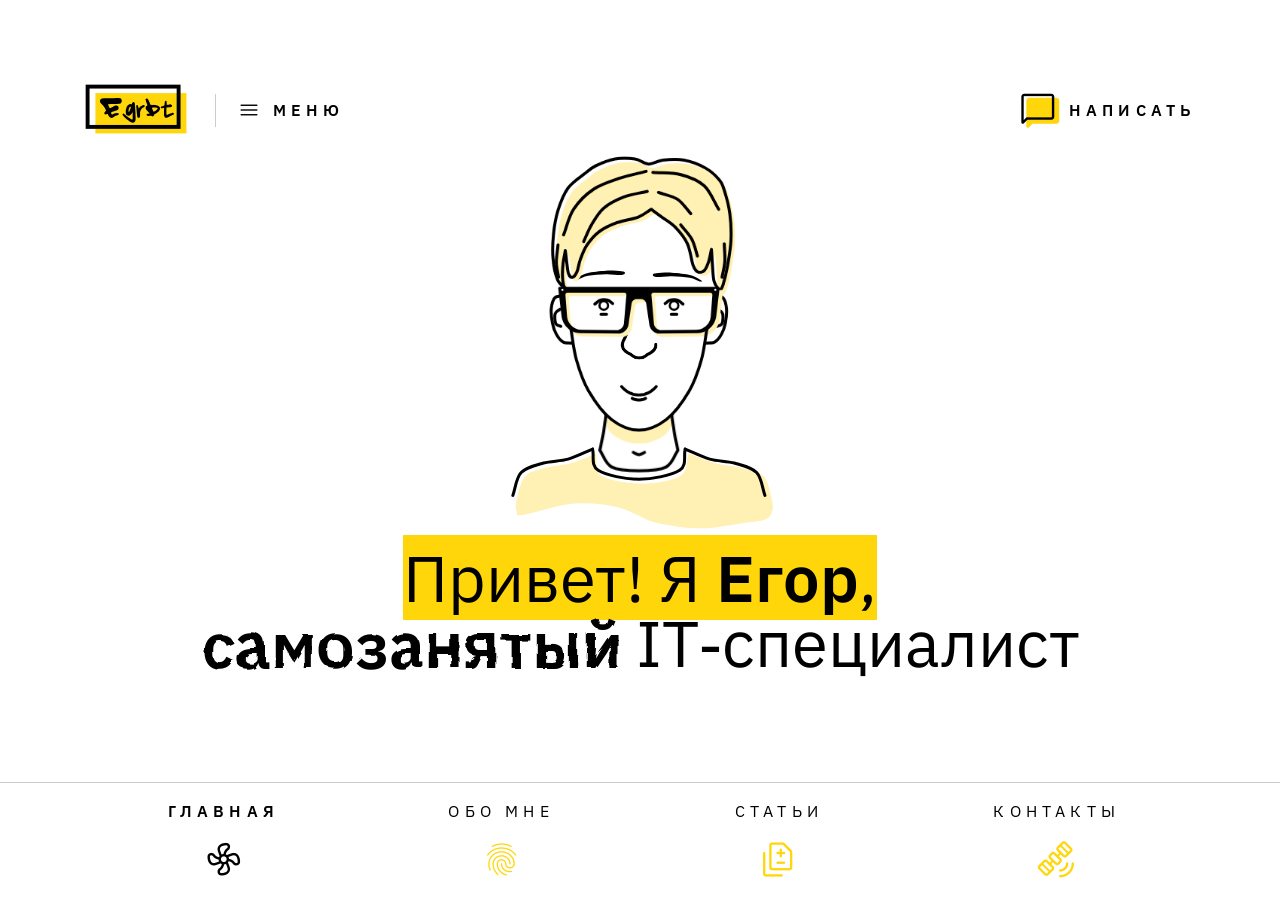
==== commit d248c472: "Сайт: сборка 28.10.2026" ====
--- a/index.html
+++ b/index.html
@@ -1,4 +1,4 @@
 <!DOCTYPE html><html lang="ru" data-astro-cid-5hce7sga> <head><meta charset="utf-8"><meta name="viewport" content="width=device-width, initial-scale=1"><title>Егор, частный IT-специалист</title><meta name="description" content="Будни сисадмина"><link rel="icon" href="/favicon.svg" type="image/svg+xml"><link rel="preconnect" href="https://fonts.googleapis.com"><link rel="preconnect" href="https://fonts.gstatic.com" crossorigin><link rel="stylesheet" href="https://fonts.googleapis.com/css2?family=Material+Symbols+Rounded:opsz,wght,FILL,GRAD@20..48,100..700,0..1,-50..200&icon_names=arrow_back,arrow_forward,chat_bubble,close,difference,fingerprint,memory,menu,mode_fan,satellite_alt&display=block"><link rel="stylesheet" href="/_astro/_slug_.elwIMdXP.css">
-<link rel="stylesheet" href="/_astro/index.D1TEF6-p.css">
+<link rel="stylesheet" href="/_astro/index.F6XWCAyN.css">
 <style>.dview{max-width:min(100vw - var(--space-4),var(--dview-max-w));max-height:calc(100dvh - var(--space-4));overflow:hidden;padding:var(--space-2);background:var(--bg);border:var(--frame-width) solid var(--fill-soft);border-radius:var(--dcard-radius)}.dview[open]{display:flex;flex-direction:column}html:has(.dview[open]),html:has(.dview[open]) .home,html:has(.dview[open]) .panel{overflow:hidden}.dview:focus,.dview:focus-visible{outline:none}.dview::backdrop{background:var(--backdrop)}.dview__bar{flex:none;display:flex;justify-content:flex-end;margin-bottom:var(--space-1)}.dview__close{display:grid;place-items:center;width:2.75rem;height:2.75rem;padding:0;color:var(--text);background:none;border:0;border-radius:var(--radius-control);cursor:pointer;touch-action:manipulation}@media(hover:hover){.dview__close:hover{background:var(--fill-soft)}}.dview__close:active{background:var(--frame)}.dview figure{display:flex;flex-direction:column;flex:1 1 auto;min-height:0;margin:0}.dview img{display:block;flex:1 1 auto;min-height:0;width:100%;object-fit:contain}.dview figcaption{flex:none;display:grid;gap:var(--space-1);max-width:var(--measure);margin:var(--space-2) auto 0;font-size:var(--size-small);text-align:center;text-wrap:balance}.dview__title{font-weight:600}.dview__issuer{color:var(--text-muted)}
-</style></head> <body class="body--home" data-astro-cid-5hce7sga> <a class="skip" href="#main" data-astro-cid-5hce7sga>К содержимому</a> <header class="bar-top" data-astro-cid-dmqpwcec> <a class="logo" href="/" data-astro-cid-dmqpwcec> <span class="visually-hidden" data-astro-cid-dmqpwcec>На главную</span> <svg class="mark" viewBox="0 0 80 40" width="80" height="40" aria-hidden="true" data-astro-cid-dmqpwcec> <rect class="mark__fill" x="8" y="7" width="70" height="31" data-astro-cid-dmqpwcec></rect> <rect class="mark__line" x="2" y="2" width="70" height="31" data-astro-cid-dmqpwcec></rect> <g class="mark__word" transform="translate(11.24 27.69) scale(0.02335)" data-astro-cid-dmqpwcec><path d="M556 -724Q598 -728 612 -728Q660 -728 686.0 -713.0Q712 -698 724 -664Q732 -640 732 -625Q732 -594 703 -562Q690 -547 680.0 -542.0Q670 -537 641.0 -532.5Q612 -528 555.0 -527.0Q498 -526 398 -525Q381 -525 373 -525Q307 -524 291.5 -522.5Q276 -521 276 -515Q276 -502 305.0 -445.0Q334 -388 341 -388Q351 -388 393 -409Q443 -432 493 -466Q509 -477 537 -478H555Q595 -478 600 -463Q603 -454 617 -436Q627 -425 627 -418Q627 -413 623 -406Q616 -394 622 -377Q625 -370 625 -365Q625 -359 615 -349Q585 -317 504 -298Q399 -272 382 -255Q380 -253 380 -247Q380 -235 385.0 -216.0Q390 -197 396 -189Q399 -184 404 -184Q411 -184 446 -201Q515 -234 575 -234H587Q600 -233 618.0 -219.0Q636 -205 636 -195Q636 -184 621.5 -172.5Q607 -161 588 -159Q568 -156 530.0 -138.0Q492 -120 465 -101Q419 -68 384 -68Q327 -68 280 -168Q271 -188 265.5 -194.5Q260 -201 252 -201Q242 -201 212 -189Q194 -183 188.0 -183.0Q182 -183 175 -186Q153 -196 153 -219Q153 -249 187 -284Q213 -312 213 -316Q213 -332 155 -421Q122 -472 80 -512Q32 -560 21.5 -576.5Q11 -593 11 -622Q11 -674 41.5 -695.5Q72 -717 147 -717Q176 -717 192 -716Q244 -714 294 -714Q474 -714 556 -724ZM1084 -256Q1084 -259 1081 -259Q1079 -259 1079 -256Q1079 -254 1081 -254Q1084 -254 1084 -256ZM1009 -439Q996 -439 993 -430Q991 -424 980 -407Q969 -393 974 -393Q977 -393 974 -390Q973 -390 972 -389Q968 -386 964 -370Q963 -366 960.5 -352.0Q958 -338 956 -332Q952 -321 952 -302Q952 -291 953 -287Q955 -271 957.0 -268.5Q959 -266 966 -270Q974 -274 981.0 -292.0Q988 -310 992 -315Q1001 -328 1001 -336Q1001 -343 1007 -349Q1011 -353 1021.5 -385.5Q1032 -418 1032 -426Q1032 -433 1024.0 -436.0Q1016 -439 1009 -439ZM894 -161Q890 -161 882.5 -174.0Q875 -187 872 -187Q868 -187 867.5 -192.0Q867 -197 868.0 -202.5Q869 -208 867 -212Q861 -230 861 -278Q861 -330 867 -346Q873 -358 875 -373Q878 -391 895 -434Q905 -458 932.0 -486.5Q959 -515 979 -522Q993 -526 1004.0 -526.0Q1015 -526 1050 -521Q1061 -519 1061 -527Q1064 -570 1096 -587Q1107 -593 1117 -593Q1137 -593 1151 -572Q1163 -552 1163 -525V-510Q1163 -462 1167 -449Q1174 -420 1174 -393Q1174 -381 1172 -380Q1167 -377 1172 -363Q1174 -357 1178.5 -297.0Q1183 -237 1183 -202Q1183 -176 1180 -176Q1175 -176 1180 -172Q1186 -169 1186 -63Q1186 -10 1183 -4Q1180 1 1178.0 16.0Q1176 31 1169 38Q1161 48 1161.0 53.0Q1161 58 1152.0 65.5Q1143 73 1139 72H1138Q1135 72 1123.5 81.5Q1112 91 1108 91Q1105 91 1105 86Q1105 80 1098 85Q1092 89 1087 89Q1080 89 1056 81Q1038 76 1038 71Q1038 67 1032.5 68.5Q1027 70 1027 65Q1027 59 1024 62H1023Q1020 62 1009.5 57.0Q999 52 990.0 47.0Q981 42 981 43Q981 48 970 33Q959 20 955 20Q950 20 926.0 -4.0Q902 -28 892 -28Q891 -28 889.5 -27.5Q888 -27 887 -27Q883 -27 883 -35Q883 -42 878.0 -42.0Q873 -42 848 -65Q824 -89 820.0 -89.0Q816 -89 816 -96Q816 -104 811 -104Q805 -104 795.0 -113.5Q785 -123 785 -128Q785 -135 779 -135Q775 -135 777.0 -140.0Q779 -145 775 -145Q770 -145 762.0 -163.5Q754 -182 754.0 -192.0Q754 -202 765 -202Q771 -202 772.5 -204.5Q774 -207 773.0 -209.5Q772 -212 775.0 -214.0Q778 -216 786 -215Q798 -214 813.5 -201.5Q829 -189 888 -132Q900 -120 906 -120Q909 -120 919 -108Q929 -98 929 -101Q929 -102 933.0 -100.0Q937 -98 943.0 -93.5Q949 -89 956 -84Q982 -63 989 -63Q994 -63 1002.5 -52.5Q1011 -42 1015 -42Q1022 -42 1022.0 -38.0Q1022 -34 1044 -23Q1059 -16 1069 -16Q1075 -16 1079.0 -18.5Q1083 -21 1085.0 -27.5Q1087 -34 1087.5 -39.5Q1088 -45 1089.0 -55.5Q1090 -66 1091 -72Q1094 -99 1090 -99Q1083 -99 1087 -106Q1091 -120 1091 -140Q1091 -153 1089 -154Q1084 -157 1087 -168Q1090 -183 1090 -210Q1090 -236 1087 -242Q1083 -249 1075.5 -248.0Q1068 -247 1068 -240Q1068 -230 1056 -215Q1043 -198 1043 -193Q1043 -187 1039 -187Q1037 -187 1012 -166Q989 -147 973 -143Q961 -141 953 -141Q915 -141 906 -153Q901 -161 894 -161ZM1450 -419Q1446 -419 1422.0 -400.5Q1398 -382 1395 -382Q1390 -382 1390.0 -377.0Q1390 -372 1380 -362Q1376 -358 1366.5 -343.0Q1357 -328 1350.0 -314.0Q1343 -300 1345 -300Q1348 -300 1341 -280Q1333 -258 1333 -245Q1333 -241 1333.0 -233.0Q1333 -225 1332 -223Q1332 -219 1334 -165V-149Q1334 -114 1328 -107Q1322 -99 1326 -99Q1330 -99 1317 -86Q1305 -72 1283 -72Q1271 -72 1264 -78Q1245 -92 1241.0 -102.5Q1237 -113 1233 -161Q1231 -184 1230 -184Q1217 -327 1217 -336Q1217 -340 1212.5 -389.0Q1208 -438 1208 -458Q1208 -470 1209 -474Q1212 -484 1217 -488Q1225 -496 1231 -496Q1235 -496 1245 -491Q1253 -487 1264.0 -460.5Q1275 -434 1278 -411Q1281 -389 1286 -389Q1290 -389 1299 -399Q1311 -413 1314.0 -410.0Q1317 -407 1317 -412Q1317 -419 1343.0 -442.0Q1369 -465 1377 -465Q1384 -465 1389 -472Q1394 -478 1423 -488Q1437 -493 1448 -493Q1453 -493 1458.0 -491.5Q1463 -490 1468.5 -487.0Q1474 -484 1479 -483Q1484 -483 1488 -468Q1490 -460 1490 -459Q1490 -451 1474 -436Q1455 -419 1450 -419ZM1852 -408Q1844 -414 1802 -414Q1776 -414 1762 -413Q1727 -408 1725 -403Q1725 -401 1726.0 -394.0Q1727 -387 1728 -381Q1728 -367 1731 -367Q1735 -367 1758 -310Q1765 -296 1766 -281Q1767 -276 1776.0 -276.0Q1785 -276 1797.5 -280.0Q1810 -284 1813 -287Q1823 -295 1828 -295Q1834 -295 1844 -305Q1855 -316 1855 -313Q1855 -312 1860.0 -316.0Q1865 -320 1875 -329Q1896 -350 1896 -355Q1896 -362 1901 -359Q1903 -358 1905.0 -361.0Q1907 -364 1909 -370Q1910 -372 1910 -376Q1910 -387 1899.5 -395.0Q1889 -403 1873.0 -403.0Q1857 -403 1852 -408ZM1514 -693Q1520 -705 1551 -705Q1575 -705 1583 -697Q1588 -692 1608.0 -657.0Q1628 -622 1636 -604Q1658 -554 1669 -521Q1675 -502 1683 -499Q1695 -495 1718 -495Q1725 -495 1726 -496Q1733 -498 1742.5 -498.0Q1752 -498 1752 -495Q1752 -490 1761 -495Q1769 -499 1783 -499Q1795 -499 1795 -496L1820 -494Q1845 -493 1873.5 -488.5Q1902 -484 1909 -477Q1917 -470 1921 -471H1922Q1929 -471 1950.5 -453.5Q1972 -436 1973 -431Q1973 -427 1980.5 -421.5Q1988 -416 1987 -410Q1985 -400 1988 -395Q1992 -387 1992 -381Q1992 -364 1971 -324Q1951 -285 1942 -280Q1934 -276 1923 -265Q1917 -259 1892.0 -242.0Q1867 -225 1862 -220Q1858 -216 1842.0 -209.0Q1826 -202 1814.0 -194.5Q1802 -187 1802 -180Q1802 -178 1802.5 -176.0Q1803 -174 1803 -172Q1803 -152 1776 -130Q1762 -119 1745 -119Q1731 -119 1720 -128Q1711 -138 1707.0 -134.0Q1703 -130 1696 -136Q1689 -141 1670 -141Q1653 -141 1646 -137Q1638 -132 1612 -132Q1595 -132 1594 -135Q1591 -140 1584 -137H1583Q1576 -137 1560.5 -152.0Q1545 -167 1545 -174Q1545 -178 1561 -194Q1576 -209 1585 -204Q1587 -202 1600 -202Q1636 -202 1642 -210Q1643 -211 1643 -213Q1643 -221 1632.0 -236.5Q1621 -252 1612 -257Q1608 -259 1604.5 -261.0Q1601 -263 1599.5 -265.0Q1598 -267 1599 -268Q1601 -270 1582 -290Q1547 -326 1536.5 -340.5Q1526 -355 1516 -385Q1514 -393 1514 -399Q1514 -414 1520 -422Q1525 -426 1521 -430Q1518 -433 1525 -442Q1532 -449 1527 -449H1526Q1526 -450 1546.5 -461.0Q1567 -472 1567 -475Q1567 -476 1566 -476Q1558 -476 1565 -479Q1571 -481 1571 -488Q1571 -498 1561.5 -525.5Q1552 -553 1549 -553Q1545 -553 1545 -565Q1545 -579 1539 -585Q1532 -592 1525 -626Q1518 -659 1514 -663Q1512 -664 1512.0 -670.5Q1512 -677 1513.0 -684.5Q1514 -692 1514 -693ZM2168 -631Q2167 -633 2170.5 -633.5Q2174 -634 2180 -633Q2200 -629 2205.0 -616.5Q2210 -604 2210 -557V-498L2236 -500Q2263 -502 2267 -506Q2278 -515 2330 -515Q2348 -515 2349 -512Q2353 -506 2361 -506Q2375 -506 2389 -475Q2393 -465 2380 -446Q2369 -431 2368 -431Q2368 -435 2360 -429Q2353 -424 2324 -424H2312H2305Q2221 -424 2206 -409Q2200 -403 2200 -274Q2200 -192 2204 -180Q2207 -168 2216 -168Q2226 -168 2267 -187Q2347 -223 2358 -223Q2368 -223 2368.0 -227.0Q2368 -231 2374 -231Q2378 -231 2404 -235Q2418 -237 2420 -237Q2429 -237 2441 -221Q2456 -203 2450 -199Q2446 -196 2446 -190Q2446 -185 2420.5 -170.5Q2395 -156 2386 -156Q2381 -156 2345.0 -137.5Q2309 -119 2306 -115Q2302 -110 2254.5 -90.0Q2207 -70 2199 -70H2198Q2196 -72 2177 -76Q2156 -80 2141.0 -101.0Q2126 -122 2122 -153Q2120 -175 2120 -221Q2120 -294 2124 -356Q2126 -380 2126 -384Q2126 -400 2117 -400Q2111 -400 2102 -397Q2097 -395 2059 -390Q2043 -388 2041 -388Q2029 -388 2022 -395Q2013 -404 2013 -415Q2013 -440 2044 -447Q2062 -451 2066 -455Q2073 -461 2117 -469Q2133 -472 2136.0 -482.0Q2139 -492 2141 -545Q2143 -577 2147 -581Q2153 -589 2151 -592Q2148 -612 2154 -618Q2157 -615 2163.5 -621.0Q2170 -627 2168 -631Z" data-astro-cid-dmqpwcec></path></g> </svg> </a> <span class="rule" aria-hidden="true" data-astro-cid-dmqpwcec></span> <button class="caps menu-open" type="button" commandfor="main-menu" command="show-modal" aria-haspopup="dialog" data-menu-open data-astro-cid-dmqpwcec> <span class="material-symbols-rounded" style="font-size:1.25rem;font-variation-settings:'FILL' 0,'wght' 300,'GRAD' 0,'opsz' 20" aria-hidden="true">menu</span> <span data-astro-cid-dmqpwcec>Меню</span> </button> <a class="caps hire" href="/#contacts" data-astro-cid-dmqpwcec> <span class="hire__icon" data-astro-cid-dmqpwcec> <span class="hire__fill" data-astro-cid-dmqpwcec><span class="material-symbols-rounded" style="font-size:2rem;font-variation-settings:'FILL' 1,'wght' 300,'GRAD' 0,'opsz' 32" aria-hidden="true">chat_bubble</span></span> <span class="material-symbols-rounded" style="font-size:2rem;font-variation-settings:'FILL' 0,'wght' 300,'GRAD' 0,'opsz' 32" aria-hidden="true">chat_bubble</span> </span> <span data-astro-cid-dmqpwcec>Написать</span> </a> </header> <dialog id="main-menu" class="menu" aria-label="Меню" data-astro-cid-dmqpwcec> <div class="bar-top bar-top--menu" data-astro-cid-dmqpwcec> <a class="logo" href="/" data-astro-cid-dmqpwcec> <span class="visually-hidden" data-astro-cid-dmqpwcec>На главную</span> <svg class="mark" viewBox="0 0 80 40" width="80" height="40" aria-hidden="true" data-astro-cid-dmqpwcec> <rect class="mark__fill" x="8" y="7" width="70" height="31" data-astro-cid-dmqpwcec></rect> <rect class="mark__line" x="2" y="2" width="70" height="31" data-astro-cid-dmqpwcec></rect> <g class="mark__word" transform="translate(11.24 27.69) scale(0.02335)" data-astro-cid-dmqpwcec><path d="M556 -724Q598 -728 612 -728Q660 -728 686.0 -713.0Q712 -698 724 -664Q732 -640 732 -625Q732 -594 703 -562Q690 -547 680.0 -542.0Q670 -537 641.0 -532.5Q612 -528 555.0 -527.0Q498 -526 398 -525Q381 -525 373 -525Q307 -524 291.5 -522.5Q276 -521 276 -515Q276 -502 305.0 -445.0Q334 -388 341 -388Q351 -388 393 -409Q443 -432 493 -466Q509 -477 537 -478H555Q595 -478 600 -463Q603 -454 617 -436Q627 -425 627 -418Q627 -413 623 -406Q616 -394 622 -377Q625 -370 625 -365Q625 -359 615 -349Q585 -317 504 -298Q399 -272 382 -255Q380 -253 380 -247Q380 -235 385.0 -216.0Q390 -197 396 -189Q399 -184 404 -184Q411 -184 446 -201Q515 -234 575 -234H587Q600 -233 618.0 -219.0Q636 -205 636 -195Q636 -184 621.5 -172.5Q607 -161 588 -159Q568 -156 530.0 -138.0Q492 -120 465 -101Q419 -68 384 -68Q327 -68 280 -168Q271 -188 265.5 -194.5Q260 -201 252 -201Q242 -201 212 -189Q194 -183 188.0 -183.0Q182 -183 175 -186Q153 -196 153 -219Q153 -249 187 -284Q213 -312 213 -316Q213 -332 155 -421Q122 -472 80 -512Q32 -560 21.5 -576.5Q11 -593 11 -622Q11 -674 41.5 -695.5Q72 -717 147 -717Q176 -717 192 -716Q244 -714 294 -714Q474 -714 556 -724ZM1084 -256Q1084 -259 1081 -259Q1079 -259 1079 -256Q1079 -254 1081 -254Q1084 -254 1084 -256ZM1009 -439Q996 -439 993 -430Q991 -424 980 -407Q969 -393 974 -393Q977 -393 974 -390Q973 -390 972 -389Q968 -386 964 -370Q963 -366 960.5 -352.0Q958 -338 956 -332Q952 -321 952 -302Q952 -291 953 -287Q955 -271 957.0 -268.5Q959 -266 966 -270Q974 -274 981.0 -292.0Q988 -310 992 -315Q1001 -328 1001 -336Q1001 -343 1007 -349Q1011 -353 1021.5 -385.5Q1032 -418 1032 -426Q1032 -433 1024.0 -436.0Q1016 -439 1009 -439ZM894 -161Q890 -161 882.5 -174.0Q875 -187 872 -187Q868 -187 867.5 -192.0Q867 -197 868.0 -202.5Q869 -208 867 -212Q861 -230 861 -278Q861 -330 867 -346Q873 -358 875 -373Q878 -391 895 -434Q905 -458 932.0 -486.5Q959 -515 979 -522Q993 -526 1004.0 -526.0Q1015 -526 1050 -521Q1061 -519 1061 -527Q1064 -570 1096 -587Q1107 -593 1117 -593Q1137 -593 1151 -572Q1163 -552 1163 -525V-510Q1163 -462 1167 -449Q1174 -420 1174 -393Q1174 -381 1172 -380Q1167 -377 1172 -363Q1174 -357 1178.5 -297.0Q1183 -237 1183 -202Q1183 -176 1180 -176Q1175 -176 1180 -172Q1186 -169 1186 -63Q1186 -10 1183 -4Q1180 1 1178.0 16.0Q1176 31 1169 38Q1161 48 1161.0 53.0Q1161 58 1152.0 65.5Q1143 73 1139 72H1138Q1135 72 1123.5 81.5Q1112 91 1108 91Q1105 91 1105 86Q1105 80 1098 85Q1092 89 1087 89Q1080 89 1056 81Q1038 76 1038 71Q1038 67 1032.5 68.5Q1027 70 1027 65Q1027 59 1024 62H1023Q1020 62 1009.5 57.0Q999 52 990.0 47.0Q981 42 981 43Q981 48 970 33Q959 20 955 20Q950 20 926.0 -4.0Q902 -28 892 -28Q891 -28 889.5 -27.5Q888 -27 887 -27Q883 -27 883 -35Q883 -42 878.0 -42.0Q873 -42 848 -65Q824 -89 820.0 -89.0Q816 -89 816 -96Q816 -104 811 -104Q805 -104 795.0 -113.5Q785 -123 785 -128Q785 -135 779 -135Q775 -135 777.0 -140.0Q779 -145 775 -145Q770 -145 762.0 -163.5Q754 -182 754.0 -192.0Q754 -202 765 -202Q771 -202 772.5 -204.5Q774 -207 773.0 -209.5Q772 -212 775.0 -214.0Q778 -216 786 -215Q798 -214 813.5 -201.5Q829 -189 888 -132Q900 -120 906 -120Q909 -120 919 -108Q929 -98 929 -101Q929 -102 933.0 -100.0Q937 -98 943.0 -93.5Q949 -89 956 -84Q982 -63 989 -63Q994 -63 1002.5 -52.5Q1011 -42 1015 -42Q1022 -42 1022.0 -38.0Q1022 -34 1044 -23Q1059 -16 1069 -16Q1075 -16 1079.0 -18.5Q1083 -21 1085.0 -27.5Q1087 -34 1087.5 -39.5Q1088 -45 1089.0 -55.5Q1090 -66 1091 -72Q1094 -99 1090 -99Q1083 -99 1087 -106Q1091 -120 1091 -140Q1091 -153 1089 -154Q1084 -157 1087 -168Q1090 -183 1090 -210Q1090 -236 1087 -242Q1083 -249 1075.5 -248.0Q1068 -247 1068 -240Q1068 -230 1056 -215Q1043 -198 1043 -193Q1043 -187 1039 -187Q1037 -187 1012 -166Q989 -147 973 -143Q961 -141 953 -141Q915 -141 906 -153Q901 -161 894 -161ZM1450 -419Q1446 -419 1422.0 -400.5Q1398 -382 1395 -382Q1390 -382 1390.0 -377.0Q1390 -372 1380 -362Q1376 -358 1366.5 -343.0Q1357 -328 1350.0 -314.0Q1343 -300 1345 -300Q1348 -300 1341 -280Q1333 -258 1333 -245Q1333 -241 1333.0 -233.0Q1333 -225 1332 -223Q1332 -219 1334 -165V-149Q1334 -114 1328 -107Q1322 -99 1326 -99Q1330 -99 1317 -86Q1305 -72 1283 -72Q1271 -72 1264 -78Q1245 -92 1241.0 -102.5Q1237 -113 1233 -161Q1231 -184 1230 -184Q1217 -327 1217 -336Q1217 -340 1212.5 -389.0Q1208 -438 1208 -458Q1208 -470 1209 -474Q1212 -484 1217 -488Q1225 -496 1231 -496Q1235 -496 1245 -491Q1253 -487 1264.0 -460.5Q1275 -434 1278 -411Q1281 -389 1286 -389Q1290 -389 1299 -399Q1311 -413 1314.0 -410.0Q1317 -407 1317 -412Q1317 -419 1343.0 -442.0Q1369 -465 1377 -465Q1384 -465 1389 -472Q1394 -478 1423 -488Q1437 -493 1448 -493Q1453 -493 1458.0 -491.5Q1463 -490 1468.5 -487.0Q1474 -484 1479 -483Q1484 -483 1488 -468Q1490 -460 1490 -459Q1490 -451 1474 -436Q1455 -419 1450 -419ZM1852 -408Q1844 -414 1802 -414Q1776 -414 1762 -413Q1727 -408 1725 -403Q1725 -401 1726.0 -394.0Q1727 -387 1728 -381Q1728 -367 1731 -367Q1735 -367 1758 -310Q1765 -296 1766 -281Q1767 -276 1776.0 -276.0Q1785 -276 1797.5 -280.0Q1810 -284 1813 -287Q1823 -295 1828 -295Q1834 -295 1844 -305Q1855 -316 1855 -313Q1855 -312 1860.0 -316.0Q1865 -320 1875 -329Q1896 -350 1896 -355Q1896 -362 1901 -359Q1903 -358 1905.0 -361.0Q1907 -364 1909 -370Q1910 -372 1910 -376Q1910 -387 1899.5 -395.0Q1889 -403 1873.0 -403.0Q1857 -403 1852 -408ZM1514 -693Q1520 -705 1551 -705Q1575 -705 1583 -697Q1588 -692 1608.0 -657.0Q1628 -622 1636 -604Q1658 -554 1669 -521Q1675 -502 1683 -499Q1695 -495 1718 -495Q1725 -495 1726 -496Q1733 -498 1742.5 -498.0Q1752 -498 1752 -495Q1752 -490 1761 -495Q1769 -499 1783 -499Q1795 -499 1795 -496L1820 -494Q1845 -493 1873.5 -488.5Q1902 -484 1909 -477Q1917 -470 1921 -471H1922Q1929 -471 1950.5 -453.5Q1972 -436 1973 -431Q1973 -427 1980.5 -421.5Q1988 -416 1987 -410Q1985 -400 1988 -395Q1992 -387 1992 -381Q1992 -364 1971 -324Q1951 -285 1942 -280Q1934 -276 1923 -265Q1917 -259 1892.0 -242.0Q1867 -225 1862 -220Q1858 -216 1842.0 -209.0Q1826 -202 1814.0 -194.5Q1802 -187 1802 -180Q1802 -178 1802.5 -176.0Q1803 -174 1803 -172Q1803 -152 1776 -130Q1762 -119 1745 -119Q1731 -119 1720 -128Q1711 -138 1707.0 -134.0Q1703 -130 1696 -136Q1689 -141 1670 -141Q1653 -141 1646 -137Q1638 -132 1612 -132Q1595 -132 1594 -135Q1591 -140 1584 -137H1583Q1576 -137 1560.5 -152.0Q1545 -167 1545 -174Q1545 -178 1561 -194Q1576 -209 1585 -204Q1587 -202 1600 -202Q1636 -202 1642 -210Q1643 -211 1643 -213Q1643 -221 1632.0 -236.5Q1621 -252 1612 -257Q1608 -259 1604.5 -261.0Q1601 -263 1599.5 -265.0Q1598 -267 1599 -268Q1601 -270 1582 -290Q1547 -326 1536.5 -340.5Q1526 -355 1516 -385Q1514 -393 1514 -399Q1514 -414 1520 -422Q1525 -426 1521 -430Q1518 -433 1525 -442Q1532 -449 1527 -449H1526Q1526 -450 1546.5 -461.0Q1567 -472 1567 -475Q1567 -476 1566 -476Q1558 -476 1565 -479Q1571 -481 1571 -488Q1571 -498 1561.5 -525.5Q1552 -553 1549 -553Q1545 -553 1545 -565Q1545 -579 1539 -585Q1532 -592 1525 -626Q1518 -659 1514 -663Q1512 -664 1512.0 -670.5Q1512 -677 1513.0 -684.5Q1514 -692 1514 -693ZM2168 -631Q2167 -633 2170.5 -633.5Q2174 -634 2180 -633Q2200 -629 2205.0 -616.5Q2210 -604 2210 -557V-498L2236 -500Q2263 -502 2267 -506Q2278 -515 2330 -515Q2348 -515 2349 -512Q2353 -506 2361 -506Q2375 -506 2389 -475Q2393 -465 2380 -446Q2369 -431 2368 -431Q2368 -435 2360 -429Q2353 -424 2324 -424H2312H2305Q2221 -424 2206 -409Q2200 -403 2200 -274Q2200 -192 2204 -180Q2207 -168 2216 -168Q2226 -168 2267 -187Q2347 -223 2358 -223Q2368 -223 2368.0 -227.0Q2368 -231 2374 -231Q2378 -231 2404 -235Q2418 -237 2420 -237Q2429 -237 2441 -221Q2456 -203 2450 -199Q2446 -196 2446 -190Q2446 -185 2420.5 -170.5Q2395 -156 2386 -156Q2381 -156 2345.0 -137.5Q2309 -119 2306 -115Q2302 -110 2254.5 -90.0Q2207 -70 2199 -70H2198Q2196 -72 2177 -76Q2156 -80 2141.0 -101.0Q2126 -122 2122 -153Q2120 -175 2120 -221Q2120 -294 2124 -356Q2126 -380 2126 -384Q2126 -400 2117 -400Q2111 -400 2102 -397Q2097 -395 2059 -390Q2043 -388 2041 -388Q2029 -388 2022 -395Q2013 -404 2013 -415Q2013 -440 2044 -447Q2062 -451 2066 -455Q2073 -461 2117 -469Q2133 -472 2136.0 -482.0Q2139 -492 2141 -545Q2143 -577 2147 -581Q2153 -589 2151 -592Q2148 -612 2154 -618Q2157 -615 2163.5 -621.0Q2170 -627 2168 -631Z" data-astro-cid-dmqpwcec></path></g> </svg> </a> <span class="rule" aria-hidden="true" data-astro-cid-dmqpwcec></span> <form method="dialog" data-astro-cid-dmqpwcec> <button class="caps" type="submit" autofocus data-astro-cid-dmqpwcec> <span class="material-symbols-rounded" style="font-size:1.25rem;font-variation-settings:'FILL' 0,'wght' 300,'GRAD' 0,'opsz' 20" aria-hidden="true">close</span> <span data-astro-cid-dmqpwcec>Закрыть</span> </button> </form> </div> <nav class="menu__inner" aria-label="Основная навигация" data-astro-cid-dmqpwcec> <ul class="menu__links" data-astro-cid-dmqpwcec> <li data-astro-cid-dmqpwcec> <a href="/" aria-current="page" data-astro-cid-dmqpwcec> Главная </a> </li><li data-astro-cid-dmqpwcec> <a href="/#about" data-astro-cid-dmqpwcec> Достижения </a> </li><li data-astro-cid-dmqpwcec> <a href="/#articles" data-astro-cid-dmqpwcec> Статьи </a> </li><li data-astro-cid-dmqpwcec> <a href="/#contacts" data-astro-cid-dmqpwcec> Контакты </a> </li> </ul> <ul class="clinks" data-astro-cid-tusdoayx> <li data-astro-cid-tusdoayx> <a class="clink" href="mailto:batanov_08zaza@mail.ru" data-astro-cid-tusdoayx> <span class="clink__icon" data-astro-cid-tusdoayx> <svg viewBox="0 0 24 24" width="30" height="30" aria-hidden="true" data-astro-cid-tusdoayx> <mask id="menu-clink-at" data-astro-cid-tusdoayx> <circle cx="12" cy="12" r="12" fill="#fff" data-astro-cid-tusdoayx></circle> <g transform="translate(12 12) scale(.62) translate(-12 -12)" fill="none" stroke="#000" stroke-width="2" stroke-linecap="round" stroke-linejoin="round" data-astro-cid-tusdoayx> <path d="M12 12m-4 0a4 4 0 1 0 8 0a4 4 0 1 0 -8 0" data-astro-cid-tusdoayx></path> <path d="M16 12v1.5a2.5 2.5 0 0 0 5 0v-1.5a9 9 0 1 0 -5.5 8.28" data-astro-cid-tusdoayx></path> </g> </mask> <circle cx="12" cy="12" r="12" fill="currentColor" mask="url(#menu-clink-at)" data-astro-cid-tusdoayx></circle> </svg> </span> <span class="clink__text" data-astro-cid-tusdoayx> <span class="visually-hidden" data-astro-cid-tusdoayx>Почта</span> <span class="clink__value" data-astro-cid-tusdoayx>batanov_08zaza@mail.ru</span> </span> </a> </li> <li data-astro-cid-tusdoayx> <a class="clink" href="https://t.me/egrbt" target="_blank" rel="noopener" data-astro-cid-tusdoayx> <span class="clink__icon" data-astro-cid-tusdoayx> <svg viewBox="0 0 24 24" width="30" height="30" fill="currentColor" aria-hidden="true" data-astro-cid-tusdoayx><path d="M11.944 0A12 12 0 0 0 0 12a12 12 0 0 0 12 12 12 12 0 0 0 12-12A12 12 0 0 0 12 0a12 12 0 0 0-.056 0zm4.962 7.224c.1-.002.321.023.465.14a.506.506 0 0 1 .171.325c.016.093.036.306.02.472-.18 1.898-.962 6.502-1.36 8.627-.168.9-.499 1.201-.82 1.23-.696.065-1.225-.46-1.9-.902-1.056-.693-1.653-1.124-2.678-1.8-1.185-.78-.417-1.21.258-1.91.177-.184 3.247-2.977 3.307-3.23.007-.032.014-.15-.056-.212s-.174-.041-.249-.024c-.106.024-1.793 1.14-5.061 3.345-.48.33-.913.49-1.302.48-.428-.008-1.252-.241-1.865-.44-.752-.245-1.349-.374-1.297-.789.027-.216.325-.437.893-.663 3.498-1.524 5.83-2.529 6.998-3.014 3.332-1.386 4.025-1.627 4.476-1.635z" data-astro-cid-tusdoayx></path></svg> </span> <span class="clink__text" data-astro-cid-tusdoayx> <span class="visually-hidden" data-astro-cid-tusdoayx>Telegram</span> <span class="clink__value" data-astro-cid-tusdoayx>@egrbt</span> </span> <span class="visually-hidden" data-astro-cid-tusdoayx>(откроется в новой вкладке)</span> </a> </li> </ul>  </nav> </dialog> <script type="module">const n=document.getElementById("main-menu"),r=document.querySelector("[data-menu-open]");n&&r&&!("commandForElement"in HTMLButtonElement.prototype)&&r.addEventListener("click",()=>n.showModal());const e=document.querySelector("[data-hscroll]");if(e)for(const o of document.querySelectorAll(".hire, .menu__links a"))o.addEventListener("click",a=>{const t=new URL(o.href);if(t.pathname!==location.pathname)return;const l=t.hash?e.querySelector(t.hash):e.firstElementChild;l instanceof HTMLElement&&(a.preventDefault(),n?.close(),e.scrollTo({left:l.offsetLeft,behavior:"instant"}))});</script>  <main id="main" tabindex="-1" class="main" data-astro-cid-5hce7sga>  <div class="home" data-hscroll data-astro-cid-j7pv25f6> <div class="panel panel--hero" id="hello" data-astro-cid-j7pv25f6> <section class="hero" aria-labelledby="hero-title" data-astro-cid-j7pv25f6> <div class="avatar-bg" data-astro-cid-j7pv25f6> <div class="avatar-wrap" data-astro-cid-j7pv25f6> <div class="avatar avatar--ready avatar--intro" role="img" aria-label="Рисованный портрет автора" data-astro-cid-nhfm744w> <svg class="base" viewBox="0 0 702 726" aria-hidden="true" data-astro-cid-nhfm744w><defs data-astro-cid-nhfm744w><clipPath id="clip--chin" data-astro-cid-nhfm744w><path class="svg-blank" d="M227,356C230.3,374.7 231.7,393.3 237,412C242.3,430.7 248.5,450.2 259,468C269.5,485.8 285,507.3 300,519C315,530.7 332.7,538 349,538C365.3,538 383,530.7 398,519C413,507.3 428.5,485.8 439,468C449.5,450.2 455.7,430.7 461,412C466.3,393.3 467.7,374.7 471,356L472,650L226,650Z" data-astro-cid-nhfm744w></path></clipPath></defs></svg> <div class="avatar__animwrap" aria-hidden="true" data-astro-cid-nhfm744w> <div class="layer" data-astro-cid-nhfm744w> <div class="layer head__rotation" data-astro-cid-nhfm744w><svg viewBox="0 0 702 726" data-astro-cid-nhfm744w><path class="bgmask mask__head" d="M316,30.8C308.9,31.2 302,32.4 295.3,34C288.6,35.6 282.2,38 275.9,40.5C269.6,43 263.3,45.6 257.4,49.1C251.5,52.6 246.1,57.3 240.5,61.5C234.9,65.7 229.1,69.7 223.7,74.3C218.3,78.9 212.6,83.9 208.2,89.3C203.7,94.8 200.2,100.8 197,106.8C193.8,112.8 191.4,119.2 189,125.5C186.6,131.9 184.5,138.4 182.8,145C181,151.7 179.6,158.4 178.4,165.3C177.3,172.2 176.4,179.2 175.8,186.3C175.1,193.3 174.7,200.6 174.5,207.8C174.3,215.1 174.2,222.6 174.8,229.8C175.2,236.9 176.2,243.9 177.5,250.7C178.8,257.5 181.9,264.1 182.5,270.7C183.1,277.3 182.5,283.9 181,290.3C179.4,296.7 174.8,302.5 173.3,309.2C171.8,315.9 171.8,323.4 172,330.5C172.2,337.5 173.2,344.7 174.7,351.4C176.2,358.2 178.1,364.8 181,370.9C183.9,377 187.6,383.4 192.3,388.3C197,393.2 205.1,395.1 209.3,400.1C213.6,405.1 215.3,411.9 217.8,418.2C220.2,424.5 221.6,431.4 223.8,437.8C226,444.2 228.4,450.6 231.1,456.8C233.8,463.1 236.7,469.2 240,475.2C243.3,481.2 246.9,487.1 250.8,492.8C254.7,498.6 258.8,504.2 263.2,509.7C267.7,515.2 272.5,520.9 277.6,525.8C282.7,530.8 288.3,535.6 294,539.5C299.7,543.4 305.7,546.8 311.9,549.5C318.1,552.2 324.5,554.6 331.3,556C338.1,557.4 345.6,558.2 352.5,558C359.5,557.8 366.6,556.4 373.2,554.5C379.7,552.6 386,549.9 392,546.7C398.1,543.5 403.8,539.7 409.4,535.4C414.9,531 420.3,525.9 425.2,520.8C430.2,515.6 434.6,509.9 438.9,504.3C443.2,498.8 447.1,493 450.8,487.2C454.5,481.4 458,475.5 461.1,469.4C464.2,463.3 467,457.1 469.5,450.8C472,444.5 474.2,438 476.2,431.5C478.3,425 478.9,417.5 481.9,411.8C485,406.2 490,402.3 494.7,397.5C499.4,392.7 505.9,388.4 510,383C514.2,377.5 517.2,371.2 519.6,364.9C522,358.5 523.4,351.7 524.5,344.8C525.6,337.9 526.5,330.5 526.2,323.5C526,316.5 524.2,309.5 523,302.8C521.8,296.1 519,289.9 519.2,283.3C519.4,276.7 522.7,270 524.2,263.3C525.8,256.6 527.1,249.8 528.3,242.9C529.6,236.1 530.8,229.2 531.8,222.3C532.7,215.3 533.6,208.3 534,201.1C534.4,194 534.4,186.4 534.2,179.2C534.1,171.9 533.7,164.7 533,157.6C532.3,150.5 531.5,143.5 530.2,136.7C529,129.9 527.3,123.2 525.5,116.6C523.7,110 522,103.3 519.5,97C517,90.7 514.3,84.4 510.3,78.8C506.3,73.1 500.8,67.6 495.5,63C490.2,58.3 484.3,54.4 478.4,50.9C472.5,47.4 466.2,44.8 459.9,42.2C453.6,39.7 447.2,37.3 440.5,35.8C433.8,34.2 426.8,33.1 419.7,32.8C412.6,32.4 405,32.6 397.9,33.4C390.8,34.1 384,36.6 377.3,37C370.7,37.4 364.6,36.9 358,36C351.4,35.1 344.8,32.4 337.8,31.5C330.8,30.6 323.1,30.3 316,30.8Z" data-astro-cid-nhfm744w></path></svg></div> <div data-astro-cid-nhfm744w><svg viewBox="0 0 702 726" data-astro-cid-nhfm744w><g class="backgroundMask" data-astro-cid-nhfm744w><path class="bgmask mask__shoulders" d="M291,458C285.1,460.3 279.7,465.7 278,471.5C276.3,477.3 280.8,485.6 280.8,492.6C280.7,499.6 278.5,506.6 277.5,513.6C276.5,520.5 275.6,527.6 274.5,534.6C273.4,541.5 274.2,550.7 270.7,555.3C267.2,559.9 259.4,559.6 253.4,562.1C247.4,564.7 241,568 234.6,570.5C228.2,573 221.9,575.7 215.1,577.2C208.4,578.8 201,578.9 194,580C187,581.1 180.1,582.2 173.3,583.8C166.5,585.3 159.8,587.1 153.4,589.5C147,591.9 140.2,594.1 134.8,598.2C129.4,602.4 124.4,608.3 121,614.2C117.6,620.1 116.2,627.1 114.2,633.7C112.2,640.3 108.7,647.3 109,653.8C109.3,660.2 114.6,665.6 116.2,672.2C117.9,678.8 115.7,688.3 119,693.3C122.3,698.4 129.9,701.8 136.3,702.8C142.6,703.7 150.2,700.5 157,699C163.8,697.5 170.4,695.5 177.1,693.8C183.7,692 190.4,690.2 197.1,688.5C203.9,686.8 210.5,685 217.5,683.8C224.4,682.6 231.5,681.9 238.8,681.5C246,681.1 253.7,681 260.9,681.2C268.2,681.5 275.3,682.3 282.4,683.2C289.4,684.2 296.4,685.1 303.2,686.8C309.9,688.4 316.5,690.4 322.9,692.9C329.3,695.4 335.4,698.6 341.6,701.5C347.8,704.4 353.9,707.6 360.3,710.1C366.7,712.5 373.3,714.5 380,716.2C386.7,718 393.6,719.3 400.5,720.5C407.4,721.8 414.3,722.9 421.4,723.8C428.5,724.6 435.7,725.1 443,725.5C450.2,725.9 457.8,726.2 465,726C472.3,725.8 479.5,725 486.6,724.2C493.7,723.5 500.6,722.4 507.6,721.4C514.6,720.3 521.5,719.1 528.5,718C535.5,716.9 542.4,715.8 549.4,714.8C556.5,713.8 563.9,714 570.6,712.2C577.3,710.4 584.6,708.4 589.5,704C594.4,699.7 598.2,692.6 600,686.1C601.8,679.6 600.8,671.8 600,664.9C599.2,657.9 597.3,651.2 595.5,644.5C593.7,637.8 592.4,630.9 589.2,624.8C586.1,618.7 581.6,612.9 576.6,608.1C571.6,603.3 565.4,599.2 559.4,595.9C553.3,592.6 546.8,590.5 540.3,588.2C533.8,586 527.2,584.1 520.3,582.6C513.5,581.1 506.3,580.6 499.4,579.5C492.4,578.4 485.2,577.8 478.5,576C471.9,574.2 465.6,571.4 459.3,568.8C453,566.1 446,563.3 440.5,560.3C435.1,557.3 429.5,555.8 426.5,550.8C423.5,545.7 423.9,537 422.8,530C421.6,523.1 420.6,516 419.8,509C418.9,502 417.8,495 417.8,488C417.7,481 422.1,471.9 419.5,466.9C416.9,461.9 408.9,459.5 402.3,458C395.7,456.5 387.5,458 380.1,458C372.6,458 365.2,458 357.8,458C350.4,458 342.9,458 335.5,458C328.1,458 320.7,458 313.3,458C305.8,458 296.9,455.7 291,458Z" data-astro-cid-nhfm744w></path></g><g class="shoulders" data-astro-cid-nhfm744w><path class="shading svg-fill" d="M272,580C256.7,586 240.7,593.8 226,598C211.3,602.2 197.3,601.3 184,605C170.7,608.7 155,610.5 146,620C137,629.5 132.7,651.3 130,662C127.3,672.7 128,679.3 130,684C132,688.7 125.3,692.3 142,690C158.7,687.7 202,672.3 230,670C258,667.7 285,670.3 310,676C335,681.7 355,697.7 380,704C405,710.3 433.3,714 460,714C486.7,714 520.7,706.7 540,704C559.3,701.3 568,701.3 576,698C584,694.7 586.2,690 588,684C589.8,678 589.7,672.7 587,662C584.3,651.3 581.5,629.5 572,620C562.5,610.5 544,608.7 530,605C516,601.3 503.3,602.2 488,598C472.7,593.8 454.7,586 438,580C433.3,593.3 437.8,611 424,620C410.2,629 378.7,634 355,634C331.3,634 295.8,629 282,620C268.2,611 275.3,593.3 272,580Z" data-astro-cid-nhfm744w></path><path class="svg-stroke" d="M266,572C251.3,578 236.7,585.8 222,590C207.3,594.2 192,593 178,597C164,601 147.2,604.3 138,614C128.8,623.7 128,641.3 123,655" data-astro-cid-nhfm744w></path><path class="svg-stroke" d="M432,572C446.7,578 461.3,585.8 476,590C490.7,594.2 506,593 520,597C534,601 550.8,604.3 560,614C569.2,623.7 570,641.3 575,655" data-astro-cid-nhfm744w></path><path class="svg-stroke" d="M266,572C269.3,584.7 262.2,601 276,610C289.8,619 324.7,626 349,626C373.3,626 408.2,619 422,610C435.8,601 428.7,584.7 432,572" data-astro-cid-nhfm744w></path></g><g class="neck" data-astro-cid-nhfm744w><g class="mask mask--chin" data-astro-cid-nhfm744w><path class="neck__shadow svg-fill" d="M290,470L290,525C292,545 320,562 349,562C378,562 406,545 408,525L408,470Z" data-astro-cid-nhfm744w></path></g><path class="svg-stroke" d="M293,492C292,498.7 291.3,503.2 290,512C288.7,520.8 286.8,534.7 285,545C283.2,555.3 281,564.3 279,574C286,584 288.3,597.8 300,604C311.7,610.2 332.7,611 349,611C365.3,611 386.3,610.2 398,604C409.7,597.8 412,584 419,574C417,564.3 414.8,555.3 413,545C411.2,534.7 409.3,520.8 408,512C406.7,503.2 406,498.7 405,492" data-astro-cid-nhfm744w></path><path class="neck__adamsapple svg-stroke" d="M339,578C342.3,579.3 345.7,582 349,582C352.3,582 355.7,579.3 359,578" data-astro-cid-nhfm744w></path></g></svg></div> </div> <div class="head layer" data-astro-cid-nhfm744w> <div class="head__y" data-astro-cid-nhfm744w> <div class="head__yaw" data-astro-cid-nhfm744w> <div class="head__rotation" data-astro-cid-nhfm744w> <div class="face__fill" data-astro-cid-nhfm744w><svg viewBox="0 0 702 726" data-astro-cid-nhfm744w><path class="bgmask" d="M227,356C230.3,374.7 231.7,393.3 237,412C242.3,430.7 248.5,450.2 259,468C269.5,485.8 285,507.3 300,519C315,530.7 332.7,538 349,538C365.3,538 383,530.7 398,519C413,507.3 428.5,485.8 439,468C449.5,450.2 455.7,430.7 461,412C466.3,393.3 467.7,374.7 471,356L472,280L226,280Z" data-astro-cid-nhfm744w></path></svg></div> <div class="shading face-tilt" data-astro-cid-nhfm744w><svg viewBox="0 0 702 726" data-astro-cid-nhfm744w><path class="svg-stroke" d="M337,481C338.3,481.8 339.7,482.3 341,482.8C342.3,483.2 343.7,483.5 345,483.7C346.3,483.9 347.7,484 349,484C350.3,484 351.7,483.9 353,483.7C354.3,483.5 355.7,483.2 357,482.8C358.3,482.3 359.7,481.8 361,481" data-astro-cid-nhfm744w></path></svg></div> <div class="beard" data-astro-cid-nhfm744w><svg viewBox="0 0 702 726" data-astro-cid-nhfm744w></svg></div> <div class="eyebrows face-tilt" data-astro-cid-nhfm744w> <div class="eyebrow eyebrows__left" data-astro-cid-nhfm744w><svg viewBox="0 0 702 726" data-astro-cid-nhfm744w><path class="brow svg-fill-stroke" d="M237,275C239.7,272.7 247.2,266.7 256,264C264.8,261.3 279.7,259.7 290,259C300.3,258.3 312.3,259 318,260C323.7,261 324,263.2 324,265C324,266.8 323.7,270.2 318,271C312.3,271.8 300,269.3 290,269.5C280,269.7 266.3,270.6 258,272C249.7,273.4 243.5,277.5 240,278C236.5,278.5 234.3,277.3 237,275Z" data-astro-cid-nhfm744w></path></svg></div> <div class="eyebrow eyebrows__right" data-astro-cid-nhfm744w><svg viewBox="0 0 702 726" data-astro-cid-nhfm744w><path class="brow svg-fill-stroke" d="M458,278C454.5,277.5 448.3,273.4 440,272C431.7,270.6 418,269.7 408,269.5C398,269.3 385.7,271.8 380,271C374.3,270.2 374,266.8 374,265C374,263.2 374.3,261 380,260C385.7,259 397.7,258.3 408,259C418.3,259.7 433.2,261.3 442,264C450.8,266.7 458.3,272.7 461,275C463.7,277.3 461.5,278.5 458,278Z" data-astro-cid-nhfm744w></path></svg></div> </div> <div class="ears" data-astro-cid-nhfm744w> <div class="ears__left" data-astro-cid-nhfm744w><svg viewBox="0 0 702 726" data-astro-cid-nhfm744w><path class="svg-stroke" d="M212,297C207.3,298.3 201.3,297.2 198,301C194.7,304.8 192.7,312.5 192,320C191.3,327.5 192.5,338.3 194,346C195.5,353.7 197.8,360.3 201,366C204.2,371.7 208.3,377.3 213,380C217.7,382.7 223.7,381.3 229,382" data-astro-cid-nhfm744w></path><path class="svg-stroke" d="M208,321C205,323.7 200.3,324.7 199,329C197.7,333.3 198.3,343.2 200,347C201.7,350.8 206,350.3 209,352" data-astro-cid-nhfm744w></path></svg></div> <div class="ears__right" data-astro-cid-nhfm744w><svg viewBox="0 0 702 726" data-astro-cid-nhfm744w><path class="svg-stroke" d="M486,297C490.7,298.3 496.7,297.2 500,301C503.3,304.8 505.3,312.5 506,320C506.7,327.5 505.5,338.3 504,346C502.5,353.7 500.2,360.3 497,366C493.8,371.7 489.7,377.3 485,380C480.3,382.7 474.3,381.3 469,382" data-astro-cid-nhfm744w></path><path class="svg-stroke" d="M490,321C493,323.7 497.7,324.7 499,329C500.3,333.3 499.7,343.2 498,347C496.3,350.8 492,350.3 489,352" data-astro-cid-nhfm744w></path></svg></div> </div> <div class="nose face-tilt" data-astro-cid-nhfm744w><svg viewBox="0 0 702 726" data-astro-cid-nhfm744w><path class="nose__breath svg-stroke" d="M326.6,366C324.9,372.8 318.6,379.6 319.3,385.5C319.3,394.5 327.4,399.1 334.6,402.2A23.4,27.5 0 0 0 364.4,402.2C372.4,398.8 379.9,393.5 379.2,384.5" data-astro-cid-nhfm744w></path></svg></div> <div class="face-tilt" data-astro-cid-nhfm744w> <div class="mouth" data-astro-cid-nhfm744w><svg viewBox="0 0 702 726" data-astro-cid-nhfm744w><path class="svg-stroke" data-mouth-rest="M307,460C309.3,461 311.7,461.9 314,462.7C316.3,463.5 318.7,464.1 321,464.7C323.3,465.3 325.7,465.7 328,466.1C330.3,466.5 332.7,466.8 335,467C337.3,467.2 339.7,467.4 342,467.5C344.3,467.5 346.7,467.6 349,467.5C351.3,467.4 353.7,467.3 356,467.1C358.3,466.9 360.7,466.7 363,466.3C365.3,466 367.7,465.6 370,465.1C372.3,464.6 374.7,464 377,463.4C379.3,462.7 381.7,461.9 384,461C386.3,460.1 388.7,459.1 391,458" data-mouth-smile="M302,455C304.6,457.1 307.2,458.8 309.8,460.4C312.4,462 315.1,463.3 317.7,464.4C320.3,465.6 322.9,466.5 325.5,467.3C328.1,468.1 330.7,468.8 333.3,469.2C335.9,469.7 338.6,470.1 341.2,470.3C343.8,470.5 346.4,470.6 349,470.5C351.6,470.4 354.2,470.3 356.8,469.9C359.4,469.6 362.1,469.2 364.7,468.6C367.3,468 369.9,467.2 372.5,466.3C375.1,465.4 377.7,464.4 380.3,463.1C382.9,461.9 385.6,460.4 388.2,458.7C390.8,457.1 393.4,455.2 396,453" data-mouth-open="M318,462C319.7,463.9 321.4,465.6 323.2,467.1C324.9,468.5 326.6,469.8 328.3,470.9C330.1,472 331.8,472.9 333.5,473.7C335.2,474.4 336.9,475.1 338.7,475.6C340.4,476 342.1,476.4 343.8,476.6C345.6,476.9 347.3,477 349,477C350.7,477 352.4,476.9 354.2,476.6C355.9,476.4 357.6,476 359.3,475.6C361.1,475.1 362.8,474.4 364.5,473.7C366.2,472.9 367.9,472 369.7,470.9C371.4,469.8 373.1,468.5 374.8,467.1C376.6,465.6 378.3,463.9 380,462" d="M307,460C309.3,461 311.7,461.9 314,462.7C316.3,463.5 318.7,464.1 321,464.7C323.3,465.3 325.7,465.7 328,466.1C330.3,466.5 332.7,466.8 335,467C337.3,467.2 339.7,467.4 342,467.5C344.3,467.5 346.7,467.6 349,467.5C351.3,467.4 353.7,467.3 356,467.1C358.3,466.9 360.7,466.7 363,466.3C365.3,466 367.7,465.6 370,465.1C372.3,464.6 374.7,464 377,463.4C379.3,462.7 381.7,461.9 384,461C386.3,460.1 388.7,459.1 391,458" data-astro-cid-nhfm744w></path></svg></div> </div> <div class="hair face-tilt" data-astro-cid-nhfm744w><svg viewBox="0 0 702 726" data-astro-cid-nhfm744w><path class="svg-fill" d="M 226.0,294.0 C 220.7,287.7 214.0,284.5 210.0,275.0 C 206.0,265.5 203.2,250.7 202.0,237.0 C 200.8,223.3 201.5,207.3 203.0,193.0 C 204.5,178.7 206.7,164.7 211.0,151.0 C 215.3,137.3 221.0,122.0 229.0,111.0 C 237.0,100.0 250.7,91.7 259.0,85.0 C 267.3,78.3 270.0,75.3 279.0,71.0 C 288.0,66.7 301.3,61.0 313.0,59.0 C 324.7,57.0 339.0,57.5 349.0,59.0 C 359.0,60.5 364.7,67.7 373.0,68.0 C 381.3,68.3 388.3,62.2 399.0,61.0 C 409.7,59.8 424.3,58.7 437.0,61.0 C 449.7,63.3 464.7,69.3 475.0,75.0 C 485.3,80.7 493.3,88.3 499.0,95.0 C 504.7,101.7 505.7,104.7 509.0,115.0 C 512.3,125.3 517.0,142.0 519.0,157.0 C 521.0,172.0 521.7,189.5 521.0,205.0 C 520.3,220.5 517.3,236.8 515.0,250.0 C 512.7,263.2 509.3,276.3 507.0,284.0 C 504.7,291.7 503.0,292.0 501.0,296.0 C 497.7,290.3 493.2,286.5 491.0,279.0 C 488.8,271.5 488.8,260.7 488.0,251.0 C 487.2,241.3 486.7,231.0 486.0,221.0 C 484.3,228.3 483.2,236.7 481.0,243.0 C 478.8,249.3 476.3,256.0 473.0,259.0 C 469.7,262.0 464.3,262.7 461.0,261.0 C 457.7,259.3 456.0,257.3 453.0,249.0 C 450.0,240.7 448.3,222.3 443.0,211.0 C 437.7,199.7 428.7,189.0 421.0,181.0 C 413.3,173.0 404.2,168.3 397.0,163.0 C 389.8,157.7 384.3,153.7 378.0,149.0 C 370.3,153.7 365.2,159.0 355.0,163.0 C 344.8,167.0 328.7,168.7 317.0,173.0 C 305.3,177.3 294.0,182.3 285.0,189.0 C 276.0,195.7 268.7,204.7 263.0,213.0 C 257.3,221.3 254.0,231.0 251.0,239.0 C 248.0,247.0 247.3,255.7 245.0,261.0 C 242.7,266.3 239.5,270.3 237.0,271.0 C 234.5,271.7 231.7,269.0 230.0,265.0 C 228.3,261.0 228.0,254.0 227.0,247.0 C 226.0,240.0 225.0,231.0 224.0,223.0 C 222.7,231.0 220.8,239.3 220.0,247.0 C 219.2,254.7 218.8,262.7 219.0,269.0 C 219.2,275.3 219.8,280.8 221.0,285.0 C 222.2,289.2 224.3,291.0 226.0,294.0" data-astro-cid-nhfm744w></path><path class="svg-stroke" d="M219,287C213.7,280.7 207,277.5 203,268C199,258.5 196.2,243.7 195,230C193.8,216.3 194.5,200.3 196,186C197.5,171.7 199.7,157.7 204,144C208.3,130.3 214,115 222,104C230,93 243.7,84.7 252,78C260.3,71.3 263,68.3 272,64C281,59.7 294.3,54 306,52C317.7,50 332,50.5 342,52C352,53.5 357.7,60.7 366,61C374.3,61.3 381.3,55.2 392,54C402.7,52.8 417.3,51.7 430,54C442.7,56.3 457.7,62.3 468,68C478.3,73.7 486.3,81.3 492,88C497.7,94.7 498.7,97.7 502,108C505.3,118.3 510,135 512,150C514,165 514.7,182.5 514,198C513.3,213.5 510.3,229.8 508,243C505.7,256.2 502.3,269.3 500,277C497.7,284.7 496,285 494,289C490.7,283.3 486.2,279.5 484,272C481.8,264.5 481.8,253.7 481,244C480.2,234.3 479.7,224 479,214C477.3,221.3 476.2,229.7 474,236C471.8,242.3 469.3,249 466,252C462.7,255 457.3,255.7 454,254C450.7,252.3 449,250.3 446,242C443,233.7 441.3,215.3 436,204C430.7,192.7 421.7,182 414,174C406.3,166 397.2,161.3 390,156C382.8,150.7 377.3,146.7 371,142C363.3,146.7 358.2,152 348,156C337.8,160 321.7,161.7 310,166C298.3,170.3 287,175.3 278,182C269,188.7 261.7,197.7 256,206C250.3,214.3 247,224 244,232C241,240 240.3,248.7 238,254C235.7,259.3 232.5,263.3 230,264C227.5,264.7 224.7,262 223,258C221.3,254 221,247 220,240C219,233 218,224 217,216C215.7,224 213.8,232.3 213,240C212.2,247.7 211.8,255.7 212,262C212.2,268.3 212.8,273.8 214,278C215.2,282.2 217.3,284 219,287Z" data-astro-cid-nhfm744w></path><path class="svg-stroke" d="M362,74C346.7,78 331.7,80.7 316,86C300.3,91.3 282,96.7 268,106C254,115.3 241,128.3 232,142C223,155.7 220,172.7 214,188" data-astro-cid-nhfm744w></path><path class="svg-stroke" d="M364,110C350,113.3 335,115 322,120C309,125 295.7,131.7 286,140C276.3,148.3 270,160 264,170C258,180 254.7,190 250,200" data-astro-cid-nhfm744w></path><path class="svg-stroke" d="M374,76C390.7,77.3 408.7,76 424,80C439.3,84 454.7,89.7 466,100C477.3,110.3 483.3,128 492,142" data-astro-cid-nhfm744w></path><path class="svg-stroke" d="M384,112C395.3,116 408.3,117.7 418,124C427.7,130.3 434,141.3 442,150" data-astro-cid-nhfm744w></path><path class="svg-stroke" d="M424,170C430.7,178.7 439,186.7 444,196C449,205.3 450.7,216 454,226" data-astro-cid-nhfm744w></path><path class="svg-stroke" d="M204,206C203,216.7 200.8,228.3 201,238C201.2,247.7 203.7,255.3 205,264" data-astro-cid-nhfm744w></path><path class="svg-stroke" d="M502,204C502.3,214.7 503.7,226 503,236C502.3,246 499.7,254.7 498,264" data-astro-cid-nhfm744w></path></svg></div> <div class="eyes face-tilt" data-astro-cid-nhfm744w> <div class="eyes__x" data-astro-cid-nhfm744w> <div class="eyes__y" data-astro-cid-nhfm744w> <div class="eyes__left eye" data-astro-cid-nhfm744w><svg viewBox="0 0 702 726" data-astro-cid-nhfm744w><line class="eye__lid svg-stroke" x1="281" y1="330.5" x2="291" y2="330.5" data-astro-cid-nhfm744w></line><path class="eye__dot svg-fill-stroke" d="M276.3,314.5 a9.7,9.7 0 1 1 19.4,0 a9.7,9.7 0 1 1 -19.4,0ZM280.2,314.5 a5.8,5.8 0 1 0 11.6,0 a5.8,5.8 0 1 0 -11.6,0Z" data-astro-cid-nhfm744w></path><path class="eye__upper svg-stroke" d="M270,312C273.3,309.6 276.2,306.1 280,304.9C283.8,303.7 289.3,303.9 293,304.9C296.7,305.9 299,309 302,311" data-astro-cid-nhfm744w></path></svg></div> <div class="eyes__right eye" data-astro-cid-nhfm744w><svg viewBox="0 0 702 726" data-astro-cid-nhfm744w><line class="eye__lid svg-stroke" x1="407" y1="330.5" x2="417" y2="330.5" data-astro-cid-nhfm744w></line><path class="eye__dot svg-fill-stroke" d="M402.3,314.5 a9.7,9.7 0 1 1 19.4,0 a9.7,9.7 0 1 1 -19.4,0ZM406.2,314.5 a5.8,5.8 0 1 0 11.6,0 a5.8,5.8 0 1 0 -11.6,0Z" data-astro-cid-nhfm744w></path><path class="eye__upper svg-stroke" d="M396,311C399,309 401.3,305.9 405,304.9C408.7,303.9 414.2,303.7 418,304.9C421.8,306.1 424.7,309.6 428,312" data-astro-cid-nhfm744w></path></svg></div> </div> </div> <svg viewBox="0 0 702 726" data-astro-cid-nhfm744w><path class="svg-fill" fill-rule="evenodd" d="M 213.0,287.0 L 497.0,287.0 C 498.7,287.0 499.8,288.3 499.6,290.0 L 493.6,340.2 C 491.6,356.7 476.6,370.1 460.0,370.3 L 392.0,370.9 C 383.2,370.9 375.0,363.9 373.7,355.2 L 368.1,316.9 C 367.5,312.5 363.4,309.0 359.0,309.0 L 351.0,309.0 C 346.6,309.0 342.5,312.5 341.9,316.9 L 336.3,355.2 C 335.0,363.9 326.8,370.9 318.0,370.9 L 250.0,370.3 C 233.4,370.1 218.4,356.7 216.4,340.2 L 210.4,290.0 C 210.2,288.3 211.3,287.0 213.0,287.0 M 227.0,297.5 L 329.0,297.5 C 331.2,297.5 332.8,299.3 332.6,301.5 L 328.1,353.0 C 327.5,359.6 321.6,364.9 315.0,364.9 L 252.0,364.2 C 238.8,364.1 227.2,353.3 226.2,340.1 L 223.3,301.5 C 223.1,299.3 224.8,297.5 227.0,297.5 M 458.0,364.2 L 395.0,364.9 C 388.4,364.9 382.5,359.6 381.9,353.0 L 377.4,301.5 C 377.2,299.3 378.8,297.5 381.0,297.5 L 483.0,297.5 C 485.2,297.5 486.9,299.3 486.7,301.5 L 483.8,340.1 C 482.8,353.3 471.2,364.1 458.0,364.2" data-astro-cid-nhfm744w></path><path class="eyes__glasses svg-fill-stroke" fill-rule="evenodd" d="M207,281L491,281C492.7,281 493.8,282.3 493.6,284L487.6,334.2C485.6,350.7 470.6,364.1 454,364.3L386,364.9C377.2,364.9 369,357.9 367.7,349.2L362.1,310.9C361.5,306.5 357.4,303 353,303L345,303C340.6,303 336.5,306.5 335.9,310.9L330.3,349.2C329,357.9 320.8,364.9 312,364.9L244,364.3C227.4,364.1 212.4,350.7 210.4,334.2L204.4,284C204.2,282.3 205.3,281 207,281ZM221,291.5L323,291.5C325.2,291.5 326.8,293.3 326.6,295.5L322.1,347C321.5,353.6 315.6,358.9 309,358.9L246,358.2C232.8,358.1 221.2,347.3 220.2,334.1L217.3,295.5C217.1,293.3 218.8,291.5 221,291.5ZM452,358.2L389,358.9C382.4,358.9 376.5,353.6 375.9,347L371.4,295.5C371.2,293.3 372.8,291.5 375,291.5L477,291.5C479.2,291.5 480.9,293.3 480.7,295.5L477.8,334.1C476.8,347.3 465.2,358.1 452,358.2ZM210,286.5 a2,2 0 1 1 4,0 a2,2 0 1 1 -4,0ZM484,286.5 a2,2 0 1 1 4,0 a2,2 0 1 1 -4,0Z" data-astro-cid-nhfm744w></path></svg> </div> <div class="chin" data-astro-cid-nhfm744w><svg viewBox="0 0 702 726" data-astro-cid-nhfm744w><path class="svg-stroke" d="M227,356C230.3,374.7 231.7,393.3 237,412C242.3,430.7 248.5,450.2 259,468C269.5,485.8 285,507.3 300,519C315,530.7 332.7,538 349,538C365.3,538 383,530.7 398,519C413,507.3 428.5,485.8 439,468C449.5,450.2 455.7,430.7 461,412C466.3,393.3 467.7,374.7 471,356" data-astro-cid-nhfm744w></path></svg></div> </div> </div> </div> </div> </div> </div> <script type="module" src="/_astro/Avatar.astro_astro_type_script_index_0_lang.CE_Met3i.js"></script>  </div> </div> <div class="hero__inr" data-astro-cid-j7pv25f6> <div class="hero__content" data-astro-cid-j7pv25f6> <h1 id="hero-title" class="hero__title" data-astro-cid-j7pv25f6> <span class="hero__mark" data-astro-cid-j7pv25f6>Привет! Я <b data-astro-cid-j7pv25f6>Егор</b>,</span><br data-astro-cid-j7pv25f6> <script type="module">const s=window.matchMedia("(prefers-reduced-motion: reduce)"),a=Array.from(document.querySelectorAll("[data-squiggly]"));let t=0;const c=n=>{for(const e of a){const d=Number(e.dataset.steps)||5,l=Number(e.dataset.step)||80,r=`url(#${e.dataset.squiggly}-${Math.floor(n/l)%d})`;e.style.filter!==r&&(e.style.filter=r)}t=requestAnimationFrame(c)},o=()=>{!t&&!s.matches&&!document.hidden&&a.length&&(t=requestAnimationFrame(c))},i=()=>{if(cancelAnimationFrame(t),t=0,s.matches)for(const n of a)n.style.filter=""};document.addEventListener("visibilitychange",()=>document.hidden?i():o());s.addEventListener("change",()=>s.matches?i():o());o();</script><span data-squiggly="squiggly-15cbqnb" data-steps="5" data-step="70" data-astro-cid-z64j6dhi="true" class="squiggly hero__squiggle"><svg aria-hidden="true" class="squiggly__defs" xmlns="http://www.w3.org/2000/svg" data-astro-cid-z64j6dhi><defs data-astro-cid-z64j6dhi><filter id="squiggly-15cbqnb-0" data-astro-cid-z64j6dhi><feTurbulence baseFrequency="0.02" numOctaves="3" result="noise" seed="0" data-astro-cid-z64j6dhi></feTurbulence><feDisplacementMap in="SourceGraphic" in2="noise" scale="6" data-astro-cid-z64j6dhi></feDisplacementMap></filter><filter id="squiggly-15cbqnb-1" data-astro-cid-z64j6dhi><feTurbulence baseFrequency="0.02" numOctaves="3" result="noise" seed="1" data-astro-cid-z64j6dhi></feTurbulence><feDisplacementMap in="SourceGraphic" in2="noise" scale="9" data-astro-cid-z64j6dhi></feDisplacementMap></filter><filter id="squiggly-15cbqnb-2" data-astro-cid-z64j6dhi><feTurbulence baseFrequency="0.02" numOctaves="3" result="noise" seed="2" data-astro-cid-z64j6dhi></feTurbulence><feDisplacementMap in="SourceGraphic" in2="noise" scale="6" data-astro-cid-z64j6dhi></feDisplacementMap></filter><filter id="squiggly-15cbqnb-3" data-astro-cid-z64j6dhi><feTurbulence baseFrequency="0.02" numOctaves="3" result="noise" seed="3" data-astro-cid-z64j6dhi></feTurbulence><feDisplacementMap in="SourceGraphic" in2="noise" scale="9" data-astro-cid-z64j6dhi></feDisplacementMap></filter><filter id="squiggly-15cbqnb-4" data-astro-cid-z64j6dhi><feTurbulence baseFrequency="0.02" numOctaves="3" result="noise" seed="4" data-astro-cid-z64j6dhi></feTurbulence><feDisplacementMap in="SourceGraphic" in2="noise" scale="6" data-astro-cid-z64j6dhi></feDisplacementMap></filter></defs></svg>самозанятый</span> <span class="nowrap" data-astro-cid-j7pv25f6>IT‑специалист</span> </h1> </div> </div> </section> </div> <div class="panel" id="about" data-astro-cid-j7pv25f6> <section class="dot-header" aria-labelledby="about-title" data-astro-cid-j7pv25f6> <div class="dot-header__content" data-astro-cid-j7pv25f6> <h2 id="about-title" class="heading heading--big heading--rule" data-astro-cid-j7pv25f6> <span class="heading__mark" data-astro-cid-j7pv25f6>Обо мне</span> </h2> <p data-astro-cid-j7pv25f6>Я системный администратор, а также преподаватель, живу в Приозерске (Ленинградская область). Умею настраивать серверы и роутеры, запускать различные сервисы. Я предлагаю значительный перечень услуг: от простых консультаций до настройки серверов и сетей.</p> <p data-astro-cid-j7pv25f6>Работаю как с физическими, так и с юридическими лицами.</p> <p data-astro-cid-j7pv25f6>Здесь я пишу статьи о своём опыте и жизни.</p> </div> <div class="dfield" data-dfield data-astro-cid-6ata4i4e> <ul class="dcards" data-dcards aria-label="Дипломы" data-astro-cid-6ata4i4e> <li class="dcard" style="--fx:1;--fy:0;--rz:10deg" data-dcard="nsoik-linux" data-astro-cid-6ata4i4e> <figure data-astro-cid-6ata4i4e> <img src="/images/achievements/diplom4-card.jpg" alt="Сертификат ИТ-компетенции «Linux», теория, базовый уровень, действителен до 24.11.2026. Национальная система оценки ИТ-компетенций, Минцифры России" draggable="false" decoding="async" data-astro-cid-6ata4i4e> <figcaption data-astro-cid-6ata4i4e>Минцифры, Linux — сертификат</figcaption> </figure> <span class="dcard__glare" aria-hidden="true" data-astro-cid-6ata4i4e></span> <button class="dcard__open" type="button" aria-haspopup="dialog" data-dview-open="dview-nsoik-linux" data-astro-cid-6ata4i4e> <span class="visually-hidden" data-astro-cid-6ata4i4e>Рассмотреть: Минцифры, Linux — сертификат</span> </button> </li><li class="dcard" style="--fx:0.06;--fy:0;--rz:-7deg" data-dcard="professionaly-2025-final" data-astro-cid-6ata4i4e> <figure data-astro-cid-6ata4i4e> <img src="/images/achievements/diplom2-card.jpg" alt="Диплом «За профессионализм» итогового (межрегионального) этапа чемпионата «Профессионалы», компетенция «Облачные технологии». Итоговый этап чемпионата «Профессионалы», г. Новосибирск" draggable="false" decoding="async" data-astro-cid-6ata4i4e> <figcaption data-astro-cid-6ata4i4e>«Профессионалы», финал — за профессионализм</figcaption> </figure> <span class="dcard__glare" aria-hidden="true" data-astro-cid-6ata4i4e></span> <button class="dcard__open" type="button" aria-haspopup="dialog" data-dview-open="dview-professionaly-2025-final" data-astro-cid-6ata4i4e> <span class="visually-hidden" data-astro-cid-6ata4i4e>Рассмотреть: «Профессионалы», финал — за профессионализм</span> </button> </li><li class="dcard dcard--wide" style="--fx:0;--fy:1;--rz:8deg" data-dcard="ampire-2025" data-astro-cid-6ata4i4e> <figure data-astro-cid-6ata4i4e> <img src="/images/achievements/diplom3-card.jpg" alt="Диплом II степени: второе место в соревнованиях на киберполигоне Ampire, Международный молодёжный ИТ-форум «Свой код». АО «Перспективный мониторинг», г. Смоленск" draggable="false" decoding="async" data-astro-cid-6ata4i4e> <figcaption data-astro-cid-6ata4i4e>Ampire, «Свой код» — 2 место</figcaption> </figure> <span class="dcard__glare" aria-hidden="true" data-astro-cid-6ata4i4e></span> <button class="dcard__open" type="button" aria-haspopup="dialog" data-dview-open="dview-ampire-2025" data-astro-cid-6ata4i4e> <span class="visually-hidden" data-astro-cid-6ata4i4e>Рассмотреть: Ampire, «Свой код» — 2 место</span> </button> </li><li class="dcard" style="--fx:0.62;--fy:0.9;--rz:-5deg" data-dcard="professionaly-2025-region" data-astro-cid-6ata4i4e> <figure data-astro-cid-6ata4i4e> <img src="/images/achievements/diplom1-card.jpg" alt="Диплом 1 места регионального этапа чемпионата «Профессионалы», компетенция «Облачные технологии». Комитет общего и профессионального образования Ленинградской области" draggable="false" decoding="async" data-astro-cid-6ata4i4e> <figcaption data-astro-cid-6ata4i4e>«Профессионалы», регион — 1 место</figcaption> </figure> <span class="dcard__glare" aria-hidden="true" data-astro-cid-6ata4i4e></span> <button class="dcard__open" type="button" aria-haspopup="dialog" data-dview-open="dview-professionaly-2025-region" data-astro-cid-6ata4i4e> <span class="visually-hidden" data-astro-cid-6ata4i4e>Рассмотреть: «Профессионалы», регион — 1 место</span> </button> </li> </ul> </div> <dialog class="dview" id="dview-professionaly-2025-region" aria-labelledby="dview-professionaly-2025-region-title" tabindex="-1" autofocus data-astro-cid-6ata4i4e> <form method="dialog" class="dview__bar" data-astro-cid-6ata4i4e> <button class="dview__close" type="submit" aria-label="Закрыть" data-astro-cid-6ata4i4e> <span class="material-symbols-rounded" style="font-size:1.5rem;font-variation-settings:'FILL' 0,'wght' 300,'GRAD' 0,'opsz' 24" aria-hidden="true">close</span> </button> </form> <figure data-astro-cid-6ata4i4e> <img src="/images/achievements/diplom1.jpg" alt="Диплом 1 места регионального этапа чемпионата «Профессионалы», компетенция «Облачные технологии». Комитет общего и профессионального образования Ленинградской области" loading="lazy" decoding="async" data-astro-cid-6ata4i4e> <figcaption data-astro-cid-6ata4i4e> <span id="dview-professionaly-2025-region-title" class="dview__title" data-astro-cid-6ata4i4e>Диплом 1 места регионального этапа чемпионата «Профессионалы», компетенция «Облачные технологии»</span> <span class="dview__issuer" data-astro-cid-6ata4i4e>Комитет общего и профессионального образования Ленинградской области, 2025</span> </figcaption> </figure> </dialog><dialog class="dview" id="dview-professionaly-2025-final" aria-labelledby="dview-professionaly-2025-final-title" tabindex="-1" autofocus data-astro-cid-6ata4i4e> <form method="dialog" class="dview__bar" data-astro-cid-6ata4i4e> <button class="dview__close" type="submit" aria-label="Закрыть" data-astro-cid-6ata4i4e> <span class="material-symbols-rounded" style="font-size:1.5rem;font-variation-settings:'FILL' 0,'wght' 300,'GRAD' 0,'opsz' 24" aria-hidden="true">close</span> </button> </form> <figure data-astro-cid-6ata4i4e> <img src="/images/achievements/diplom2.jpg" alt="Диплом «За профессионализм» итогового (межрегионального) этапа чемпионата «Профессионалы», компетенция «Облачные технологии». Итоговый этап чемпионата «Профессионалы», г. Новосибирск" loading="lazy" decoding="async" data-astro-cid-6ata4i4e> <figcaption data-astro-cid-6ata4i4e> <span id="dview-professionaly-2025-final-title" class="dview__title" data-astro-cid-6ata4i4e>Диплом «За профессионализм» итогового (межрегионального) этапа чемпионата «Профессионалы», компетенция «Облачные технологии»</span> <span class="dview__issuer" data-astro-cid-6ata4i4e>Итоговый этап чемпионата «Профессионалы», г. Новосибирск, 2025</span> </figcaption> </figure> </dialog><dialog class="dview" id="dview-ampire-2025" aria-labelledby="dview-ampire-2025-title" tabindex="-1" autofocus data-astro-cid-6ata4i4e> <form method="dialog" class="dview__bar" data-astro-cid-6ata4i4e> <button class="dview__close" type="submit" aria-label="Закрыть" data-astro-cid-6ata4i4e> <span class="material-symbols-rounded" style="font-size:1.5rem;font-variation-settings:'FILL' 0,'wght' 300,'GRAD' 0,'opsz' 24" aria-hidden="true">close</span> </button> </form> <figure data-astro-cid-6ata4i4e> <img src="/images/achievements/diplom3.jpg" alt="Диплом II степени: второе место в соревнованиях на киберполигоне Ampire, Международный молодёжный ИТ-форум «Свой код». АО «Перспективный мониторинг», г. Смоленск" loading="lazy" decoding="async" data-astro-cid-6ata4i4e> <figcaption data-astro-cid-6ata4i4e> <span id="dview-ampire-2025-title" class="dview__title" data-astro-cid-6ata4i4e>Диплом II степени: второе место в соревнованиях на киберполигоне Ampire, Международный молодёжный ИТ-форум «Свой код»</span> <span class="dview__issuer" data-astro-cid-6ata4i4e>АО «Перспективный мониторинг», г. Смоленск, 2025</span> </figcaption> </figure> </dialog><dialog class="dview" id="dview-nsoik-linux" aria-labelledby="dview-nsoik-linux-title" tabindex="-1" autofocus data-astro-cid-6ata4i4e> <form method="dialog" class="dview__bar" data-astro-cid-6ata4i4e> <button class="dview__close" type="submit" aria-label="Закрыть" data-astro-cid-6ata4i4e> <span class="material-symbols-rounded" style="font-size:1.5rem;font-variation-settings:'FILL' 0,'wght' 300,'GRAD' 0,'opsz' 24" aria-hidden="true">close</span> </button> </form> <figure data-astro-cid-6ata4i4e> <img src="/images/achievements/diplom4.png" alt="Сертификат ИТ-компетенции «Linux», теория, базовый уровень, действителен до 24.11.2026. Национальная система оценки ИТ-компетенций, Минцифры России" loading="lazy" decoding="async" data-astro-cid-6ata4i4e> <figcaption data-astro-cid-6ata4i4e> <span id="dview-nsoik-linux-title" class="dview__title" data-astro-cid-6ata4i4e>Сертификат ИТ-компетенции «Linux», теория, базовый уровень, действителен до 24.11.2026</span> <span class="dview__issuer" data-astro-cid-6ata4i4e>Национальная система оценки ИТ-компетенций, Минцифры России</span> </figcaption> </figure> </dialog> <script type="module" src="/_astro/Diplomas.astro_astro_type_script_index_0_lang.CoLeK3gz.js"></script>  </section> </div> <div class="panel" id="articles" data-astro-cid-j7pv25f6> <section class="arts" aria-label="Статьи" data-arts data-astro-cid-shu4jsu4> <ul class="arts__list" data-arts-list data-astro-cid-shu4jsu4> <li class="arts__item" data-arts-id="first-record" data-astro-cid-shu4jsu4> <a class="arts__link" href="/articles/first-record/" data-astro-cid-shu4jsu4> <time class="arts__date tabular" datetime="2026-10-14T00:00:00.000Z" data-astro-cid-shu4jsu4> 14.10.2026 </time> <span class="arts__title" data-astro-cid-shu4jsu4>Привет мир. Первая запись</span> </a> </li> </ul> <nav class="arts__pager" aria-label="Страницы списка статей" data-arts-pager hidden data-astro-cid-shu4jsu4> <button class="arts__step" type="button" data-arts-step="-1" data-astro-cid-shu4jsu4> <span class="material-symbols-rounded" style="font-size:1.25rem;font-variation-settings:'FILL' 0,'wght' 300,'GRAD' 0,'opsz' 20" aria-hidden="true">arrow_back</span> <span data-astro-cid-shu4jsu4>Новее</span> </button> <span class="arts__count tabular" aria-live="polite" data-arts-count data-astro-cid-shu4jsu4></span> <button class="arts__step" type="button" data-arts-step="1" data-astro-cid-shu4jsu4> <span data-astro-cid-shu4jsu4>Старее</span> <span class="material-symbols-rounded" style="font-size:1.25rem;font-variation-settings:'FILL' 0,'wght' 300,'GRAD' 0,'opsz' 20" aria-hidden="true">arrow_forward</span> </button> </nav> </section> <script type="module">for(const n of document.querySelectorAll("[data-arts]")){const r=n.querySelector("[data-arts-list]"),d=n.querySelector("[data-arts-pager]"),S=n.querySelector("[data-arts-count]"),p=n.querySelectorAll("[data-arts-step]"),i=n.closest(".panel");if(!r||!i)continue;const s=[...r.children];let t=[],o=0;const g=e=>{o=Math.max(0,Math.min(t.length-1,e));const a=t[o],f=t[o+1]??s.length;s.forEach((y,l)=>y.hidden=l<a||l>=f),S.textContent=`${o+1} / ${t.length}`,S.setAttribute("aria-label",`Страница ${o+1} из ${t.length}`),p[0].disabled=o===0,p[1].disabled=o===t.length-1},u=()=>{const e=t[o]??0;s.forEach(c=>c.hidden=!1),r.style.height="",d.hidden=!0;const a=getComputedStyle(i),f=i.clientHeight-parseFloat(a.paddingTop)-parseFloat(a.paddingBottom);if(r.offsetHeight<=f){t=[0],o=0;return}d.hidden=!1;const y=parseFloat(getComputedStyle(n).rowGap)||0,l=f-d.offsetHeight-y;t=[0];let v=s[0].offsetTop;if(s.forEach((c,q)=>{q>0&&c.offsetTop+c.offsetHeight-v>l&&(t.push(q),v=c.offsetTop)}),s.length/t.length<2){d.hidden=!0,t=[0],o=0;return}r.style.height=`${l}px`;let h=0;for(;h+1<t.length&&t[h+1]<=e;)h++;g(h)};for(const e of p)e.addEventListener("click",()=>g(o+Number(e.dataset.artsStep)));let b="";try{b=sessionStorage.getItem("arts-from")??"",sessionStorage.removeItem("arts-from")}catch{}const m=s.findIndex(e=>e.dataset.artsId===b);if(m>0){u();let e=0;for(;e+1<t.length&&t[e+1]<=m;)e++;g(e);const a=s[m].querySelector("a");addEventListener("load",()=>a?.focus({preventScroll:!0}),{once:!0})}new ResizeObserver(u).observe(i),document.fonts?.ready.then(u)}</script>  </div> <div class="panel" id="contacts" data-astro-cid-j7pv25f6> <section class="panels" aria-labelledby="contacts-title" data-astro-cid-j7pv25f6> <div class="panels__main" data-astro-cid-j7pv25f6> <h2 id="contacts-title" class="heading heading--big heading--rule" data-astro-cid-j7pv25f6> <span class="heading__mark" data-astro-cid-j7pv25f6>Давайте работать <span data-squiggly="squiggly-8n0y9gf" data-steps="5" data-step="70" data-astro-cid-z64j6dhi="true" class="squiggly"><svg aria-hidden="true" class="squiggly__defs" xmlns="http://www.w3.org/2000/svg" data-astro-cid-z64j6dhi><defs data-astro-cid-z64j6dhi><filter id="squiggly-8n0y9gf-0" data-astro-cid-z64j6dhi><feTurbulence baseFrequency="0.02" numOctaves="3" result="noise" seed="0" data-astro-cid-z64j6dhi></feTurbulence><feDisplacementMap in="SourceGraphic" in2="noise" scale="5" data-astro-cid-z64j6dhi></feDisplacementMap></filter><filter id="squiggly-8n0y9gf-1" data-astro-cid-z64j6dhi><feTurbulence baseFrequency="0.02" numOctaves="3" result="noise" seed="1" data-astro-cid-z64j6dhi></feTurbulence><feDisplacementMap in="SourceGraphic" in2="noise" scale="7" data-astro-cid-z64j6dhi></feDisplacementMap></filter><filter id="squiggly-8n0y9gf-2" data-astro-cid-z64j6dhi><feTurbulence baseFrequency="0.02" numOctaves="3" result="noise" seed="2" data-astro-cid-z64j6dhi></feTurbulence><feDisplacementMap in="SourceGraphic" in2="noise" scale="5" data-astro-cid-z64j6dhi></feDisplacementMap></filter><filter id="squiggly-8n0y9gf-3" data-astro-cid-z64j6dhi><feTurbulence baseFrequency="0.02" numOctaves="3" result="noise" seed="3" data-astro-cid-z64j6dhi></feTurbulence><feDisplacementMap in="SourceGraphic" in2="noise" scale="7" data-astro-cid-z64j6dhi></feDisplacementMap></filter><filter id="squiggly-8n0y9gf-4" data-astro-cid-z64j6dhi><feTurbulence baseFrequency="0.02" numOctaves="3" result="noise" seed="4" data-astro-cid-z64j6dhi></feTurbulence><feDisplacementMap in="SourceGraphic" in2="noise" scale="5" data-astro-cid-z64j6dhi></feDisplacementMap></filter></defs></svg>вместе</span></span> </h2> <ul class="clinks" data-astro-cid-tusdoayx> <li data-astro-cid-tusdoayx> <a class="clink" href="mailto:batanov_08zaza@mail.ru" data-astro-cid-tusdoayx> <span class="clink__icon" data-astro-cid-tusdoayx> <svg viewBox="0 0 24 24" width="30" height="30" aria-hidden="true" data-astro-cid-tusdoayx> <mask id="clink-at" data-astro-cid-tusdoayx> <circle cx="12" cy="12" r="12" fill="#fff" data-astro-cid-tusdoayx></circle> <g transform="translate(12 12) scale(.62) translate(-12 -12)" fill="none" stroke="#000" stroke-width="2" stroke-linecap="round" stroke-linejoin="round" data-astro-cid-tusdoayx> <path d="M12 12m-4 0a4 4 0 1 0 8 0a4 4 0 1 0 -8 0" data-astro-cid-tusdoayx></path> <path d="M16 12v1.5a2.5 2.5 0 0 0 5 0v-1.5a9 9 0 1 0 -5.5 8.28" data-astro-cid-tusdoayx></path> </g> </mask> <circle cx="12" cy="12" r="12" fill="currentColor" mask="url(#clink-at)" data-astro-cid-tusdoayx></circle> </svg> </span> <span class="clink__text" data-astro-cid-tusdoayx> <span class="visually-hidden" data-astro-cid-tusdoayx>Почта</span> <span class="clink__value" data-astro-cid-tusdoayx>batanov_08zaza@mail.ru</span> </span> </a> </li> <li data-astro-cid-tusdoayx> <a class="clink" href="https://t.me/egrbt" target="_blank" rel="noopener" data-astro-cid-tusdoayx> <span class="clink__icon" data-astro-cid-tusdoayx> <svg viewBox="0 0 24 24" width="30" height="30" fill="currentColor" aria-hidden="true" data-astro-cid-tusdoayx><path d="M11.944 0A12 12 0 0 0 0 12a12 12 0 0 0 12 12 12 12 0 0 0 12-12A12 12 0 0 0 12 0a12 12 0 0 0-.056 0zm4.962 7.224c.1-.002.321.023.465.14a.506.506 0 0 1 .171.325c.016.093.036.306.02.472-.18 1.898-.962 6.502-1.36 8.627-.168.9-.499 1.201-.82 1.23-.696.065-1.225-.46-1.9-.902-1.056-.693-1.653-1.124-2.678-1.8-1.185-.78-.417-1.21.258-1.91.177-.184 3.247-2.977 3.307-3.23.007-.032.014-.15-.056-.212s-.174-.041-.249-.024c-.106.024-1.793 1.14-5.061 3.345-.48.33-.913.49-1.302.48-.428-.008-1.252-.241-1.865-.44-.752-.245-1.349-.374-1.297-.789.027-.216.325-.437.893-.663 3.498-1.524 5.83-2.529 6.998-3.014 3.332-1.386 4.025-1.627 4.476-1.635z" data-astro-cid-tusdoayx></path></svg> </span> <span class="clink__text" data-astro-cid-tusdoayx> <span class="visually-hidden" data-astro-cid-tusdoayx>Telegram</span> <span class="clink__value" data-astro-cid-tusdoayx>@egrbt</span> </span> <span class="visually-hidden" data-astro-cid-tusdoayx>(откроется в новой вкладке)</span> </a> </li> </ul>  </div> <div class="panels__form" data-astro-cid-j7pv25f6> <form class="cform" action="https://formspree.io/f/xnnebade" method="POST" data-cform data-astro-cid-svshx33u> <div class="cform__field" data-astro-cid-svshx33u> <label for="cform-6niuc6-name" data-astro-cid-svshx33u>Ваше имя</label> <input id="cform-6niuc6-name" type="text" name="name" autocomplete="name" required aria-describedby="cform-6niuc6-name-err" data-astro-cid-svshx33u> <p class="cform__error" id="cform-6niuc6-name-err" data-error-for="name" data-astro-cid-svshx33u></p> </div> <div class="cform__field" data-astro-cid-svshx33u> <label for="cform-6niuc6-phone" data-astro-cid-svshx33u>Телефон</label> <input id="cform-6niuc6-phone" type="tel" name="phone" autocomplete="tel" inputmode="tel" required aria-describedby="cform-6niuc6-phone-err" data-astro-cid-svshx33u> <p class="cform__error" id="cform-6niuc6-phone-err" data-error-for="phone" data-astro-cid-svshx33u></p> </div> <div class="cform__field" data-astro-cid-svshx33u> <label for="cform-6niuc6-message" data-astro-cid-svshx33u>Кратко опишите проблему</label> <textarea id="cform-6niuc6-message" name="message" rows="4" placeholder="Слетела сова с глобуса…" data-astro-cid-svshx33u></textarea> </div> <!-- ловушка для спам-ботов: Formspree отбрасывает заявки, где поле заполнено --> <input class="visually-hidden" type="text" name="_gotcha" tabindex="-1" autocomplete="off" aria-hidden="true" data-astro-cid-svshx33u> <div class="cform__send" data-astro-cid-svshx33u> <button class="btn btn--logo" type="submit" data-astro-cid-svshx33u>Отправить заявку</button> <p class="cform__status" role="status" aria-live="polite" data-cform-status data-astro-cid-svshx33u></p> </div> </form> <script type="module">const s={name:"Укажите имя",phone:"Укажите телефон",phoneShort:"Нужно не меньше 10 цифр",sending:"Отправляю…",done:"Заявка отправлена, спасибо!",failed:"Не получилось отправить. Проверьте интернет и попробуйте ещё раз."};for(const e of document.querySelectorAll("[data-cform]")){e.noValidate=!0;const r=e.querySelector("[data-cform-status]"),c=e.querySelector('button[type="submit"]'),i=t=>e.elements.namedItem(t),l=t=>e.querySelector(`[data-error-for="${t}"]`),d=(t,n)=>{const a=i(t);l(t).textContent=n,n?a.setAttribute("aria-invalid","true"):a.removeAttribute("aria-invalid")},f=t=>{const n=i(t).value.trim();return n?t==="phone"&&n.replace(/\D/g,"").length<10?s.phoneShort:"":s[t]};for(const t of["name","phone"])i(t).addEventListener("input",()=>{l(t).textContent&&d(t,f(t))});let u=!1;e.addEventListener("submit",async t=>{if(t.preventDefault(),u)return;const a=["name","phone"].map(o=>{const h=f(o);return d(o,h),h?o:null}).find(Boolean);if(a){i(a).focus(),r.textContent="";return}u=!0,c.setAttribute("aria-busy","true"),r.dataset.state="",r.textContent=s.sending;try{const o=await fetch(e.action,{method:"POST",body:new FormData(e),headers:{Accept:"application/json"}});if(!o.ok)throw new Error(String(o.status));e.reset(),r.dataset.state="done",r.textContent=s.done}catch{r.dataset.state="error",r.textContent=s.failed}finally{u=!1,c.removeAttribute("aria-busy")}})}</script>  </div> </section> </div> </div>  </main> <footer class="footer" data-astro-cid-5hce7sga> <div class="footer__nav" data-astro-cid-5hce7sga><nav class="fnav" aria-label="Разделы" data-fnav data-current="0" data-astro-cid-livlyet2> <ul class="fnav__list" data-astro-cid-livlyet2> <li data-astro-cid-livlyet2> <a class="fnav__item" href="/" aria-current="location" data-fnav-item="0" data-fnav-id="hello" data-astro-cid-livlyet2> <span class="fnav__label" data-astro-cid-livlyet2>Главная</span> <span class="fnav__dot" data-astro-cid-livlyet2><span class="material-symbols-rounded" style="font-size:1.875rem;font-variation-settings:'FILL' 0,'wght' 300,'GRAD' 0,'opsz' 30" aria-hidden="true">memory</span></span> </a> </li><li data-astro-cid-livlyet2> <a class="fnav__item" href="/#about" data-fnav-item="1" data-fnav-id="about" data-astro-cid-livlyet2> <span class="fnav__label" data-astro-cid-livlyet2>Обо мне</span> <span class="fnav__dot" data-astro-cid-livlyet2><span class="material-symbols-rounded" style="font-size:1.875rem;font-variation-settings:'FILL' 0,'wght' 300,'GRAD' 0,'opsz' 30" aria-hidden="true">fingerprint</span></span> </a> </li><li data-astro-cid-livlyet2> <a class="fnav__item" href="/#articles" data-fnav-item="2" data-fnav-id="articles" data-astro-cid-livlyet2> <span class="fnav__label" data-astro-cid-livlyet2>Статьи</span> <span class="fnav__dot" data-astro-cid-livlyet2><span class="material-symbols-rounded" style="font-size:1.875rem;font-variation-settings:'FILL' 0,'wght' 300,'GRAD' 0,'opsz' 30" aria-hidden="true">difference</span></span> </a> </li><li data-astro-cid-livlyet2> <a class="fnav__item" href="/#contacts" data-fnav-item="3" data-fnav-id="contacts" data-astro-cid-livlyet2> <span class="fnav__label" data-astro-cid-livlyet2>Контакты</span> <span class="fnav__dot" data-astro-cid-livlyet2><span class="material-symbols-rounded" style="font-size:1.875rem;font-variation-settings:'FILL' 0,'wght' 300,'GRAD' 0,'opsz' 30" aria-hidden="true">satellite_alt</span></span> </a> </li> </ul> <span class="fnav__fan" aria-hidden="true" data-astro-cid-livlyet2> <span class="fnav__spin" data-astro-cid-livlyet2><span class="material-symbols-rounded" style="font-size:2rem;font-variation-settings:'FILL' 0,'wght' 300,'GRAD' 0,'opsz' 32" aria-hidden="true">mode_fan</span></span> </span> </nav> <script type="module">const m="fnav-from",o=document.querySelector("[data-fnav]"),c=o?.querySelector(".fnav__fan"),p=o?.querySelector(".fnav__spin"),r=document.querySelector("[data-hscroll]");if(o&&c&&p){const h=window.matchMedia("(prefers-reduced-motion: reduce)"),s=Array.from(o.querySelectorAll("[data-fnav-item]")),i=s.map(t=>t.dataset.fnavId??"");let e=Number(o.dataset.current??-1),l=0,v=0;const g=t=>{const n=s[t].querySelector(".fnav__dot").getBoundingClientRect();return n.left+n.width/2-o.getBoundingClientRect().left},f=(t,n)=>{const a=g(t);n&&(v+=(a-l)/(Math.PI*c.offsetWidth)*360),l=a,c.style.transform=`translateX(${l}px)`,p.style.transform=`rotate(${v}deg)`},d=t=>{o.classList.add("fnav--still"),f(t,!1),c.offsetWidth,o.classList.remove("fnav--still")},y=t=>{s.forEach((n,a)=>a===t?n.setAttribute("aria-current","location"):n.removeAttribute("aria-current"))},u=t=>r?r.querySelector(`#${CSS.escape(t)}`):null;if(r){const t=i.indexOf(location.hash.slice(1));t>0&&u(i[t])&&(r.scrollLeft=u(i[t]).offsetLeft,e=t)}if(e>=0){let t=e;try{const n=sessionStorage.getItem(m);n!==null&&s[Number(n)]&&(t=Number(n)),sessionStorage.removeItem(m)}catch{}y(e),d(t),t!==e&&requestAnimationFrame(()=>f(e,!h.matches))}for(const[t,n]of s.entries())n.addEventListener("click",a=>{const S=u(i[t]);if(r&&S){a.preventDefault(),r.scrollTo({left:S.offsetLeft,behavior:"instant"});return}try{sessionStorage.setItem(m,String(e))}catch{}});r&&r.addEventListener("scroll",()=>{const t=Math.min(s.length-1,Math.round(r.scrollLeft/r.clientWidth));t!==e&&(e=t,c.hidden=!1,y(t),f(t,!h.matches),history.replaceState(null,"",t===0?location.pathname:`#${i[t]}`))},{passive:!0}),window.addEventListener("resize",()=>{e>=0&&d(e)}),document.fonts?.ready.then(()=>{e>=0&&d(e)})}</script> </div> </footer> </body></html> <script type="module">const r=document.querySelector("[data-hscroll]");if(r){const i=(t,o)=>{const e=t?.closest?.(".panel");return!e||e.scrollHeight<=e.clientHeight?!1:o>0?e.scrollTop+e.clientHeight<e.scrollHeight-1:e.scrollTop>0},a=t=>{const o=r.clientWidth,e=(Math.round(r.scrollLeft/o)+t)*o;r.scrollTo({left:e,behavior:"instant"})};let l=0,n=!1,s=0;r.addEventListener("wheel",t=>{if(t.ctrlKey||document.querySelector("dialog[open]"))return;const o=Math.abs(t.deltaX)>Math.abs(t.deltaY),e=o?t.deltaX:t.deltaY;if(clearTimeout(s),s=window.setTimeout(()=>{l=0,n=!1},200),!o&&i(t.target,e)){n=!0;return}t.preventDefault(),!n&&(l+=e*(t.deltaMode===1?16:t.deltaMode===2?r.clientWidth:1),!(Math.abs(l)<40)&&(n=!0,a(Math.sign(l))))},{passive:!1});const c={ArrowRight:1,ArrowDown:1,PageDown:1,ArrowLeft:-1,ArrowUp:-1,PageUp:-1};document.addEventListener("keydown",t=>{if(t.defaultPrevented||t.altKey||t.ctrlKey||t.metaKey)return;const o=t.target;if(o.closest('input, textarea, select, [contenteditable], dialog, [role="dialog"]'))return;let e=c[t.key]??0;if(!(t.key===" "&&o.closest("a, button"))){if(t.key===" "&&(e=t.shiftKey?-1:1),t.key==="Home"||t.key==="End"){r.scrollTo({left:t.key==="Home"?0:r.scrollWidth,behavior:"instant"}),t.preventDefault();return}e&&(a(e),t.preventDefault())}})}</script> +</style></head> <body class="body--home" data-astro-cid-5hce7sga> <a class="skip" href="#main" data-astro-cid-5hce7sga>К содержимому</a> <header class="bar-top" data-astro-cid-dmqpwcec> <a class="logo" href="/" data-astro-cid-dmqpwcec> <span class="visually-hidden" data-astro-cid-dmqpwcec>На главную</span> <svg class="mark" viewBox="0 0 80 40" width="80" height="40" aria-hidden="true" data-astro-cid-dmqpwcec> <rect class="mark__fill" x="8" y="7" width="70" height="31" data-astro-cid-dmqpwcec></rect> <rect class="mark__line" x="2" y="2" width="70" height="31" data-astro-cid-dmqpwcec></rect> <g class="mark__word" transform="translate(11.24 27.69) scale(0.02335)" data-astro-cid-dmqpwcec><path d="M556 -724Q598 -728 612 -728Q660 -728 686.0 -713.0Q712 -698 724 -664Q732 -640 732 -625Q732 -594 703 -562Q690 -547 680.0 -542.0Q670 -537 641.0 -532.5Q612 -528 555.0 -527.0Q498 -526 398 -525Q381 -525 373 -525Q307 -524 291.5 -522.5Q276 -521 276 -515Q276 -502 305.0 -445.0Q334 -388 341 -388Q351 -388 393 -409Q443 -432 493 -466Q509 -477 537 -478H555Q595 -478 600 -463Q603 -454 617 -436Q627 -425 627 -418Q627 -413 623 -406Q616 -394 622 -377Q625 -370 625 -365Q625 -359 615 -349Q585 -317 504 -298Q399 -272 382 -255Q380 -253 380 -247Q380 -235 385.0 -216.0Q390 -197 396 -189Q399 -184 404 -184Q411 -184 446 -201Q515 -234 575 -234H587Q600 -233 618.0 -219.0Q636 -205 636 -195Q636 -184 621.5 -172.5Q607 -161 588 -159Q568 -156 530.0 -138.0Q492 -120 465 -101Q419 -68 384 -68Q327 -68 280 -168Q271 -188 265.5 -194.5Q260 -201 252 -201Q242 -201 212 -189Q194 -183 188.0 -183.0Q182 -183 175 -186Q153 -196 153 -219Q153 -249 187 -284Q213 -312 213 -316Q213 -332 155 -421Q122 -472 80 -512Q32 -560 21.5 -576.5Q11 -593 11 -622Q11 -674 41.5 -695.5Q72 -717 147 -717Q176 -717 192 -716Q244 -714 294 -714Q474 -714 556 -724ZM1084 -256Q1084 -259 1081 -259Q1079 -259 1079 -256Q1079 -254 1081 -254Q1084 -254 1084 -256ZM1009 -439Q996 -439 993 -430Q991 -424 980 -407Q969 -393 974 -393Q977 -393 974 -390Q973 -390 972 -389Q968 -386 964 -370Q963 -366 960.5 -352.0Q958 -338 956 -332Q952 -321 952 -302Q952 -291 953 -287Q955 -271 957.0 -268.5Q959 -266 966 -270Q974 -274 981.0 -292.0Q988 -310 992 -315Q1001 -328 1001 -336Q1001 -343 1007 -349Q1011 -353 1021.5 -385.5Q1032 -418 1032 -426Q1032 -433 1024.0 -436.0Q1016 -439 1009 -439ZM894 -161Q890 -161 882.5 -174.0Q875 -187 872 -187Q868 -187 867.5 -192.0Q867 -197 868.0 -202.5Q869 -208 867 -212Q861 -230 861 -278Q861 -330 867 -346Q873 -358 875 -373Q878 -391 895 -434Q905 -458 932.0 -486.5Q959 -515 979 -522Q993 -526 1004.0 -526.0Q1015 -526 1050 -521Q1061 -519 1061 -527Q1064 -570 1096 -587Q1107 -593 1117 -593Q1137 -593 1151 -572Q1163 -552 1163 -525V-510Q1163 -462 1167 -449Q1174 -420 1174 -393Q1174 -381 1172 -380Q1167 -377 1172 -363Q1174 -357 1178.5 -297.0Q1183 -237 1183 -202Q1183 -176 1180 -176Q1175 -176 1180 -172Q1186 -169 1186 -63Q1186 -10 1183 -4Q1180 1 1178.0 16.0Q1176 31 1169 38Q1161 48 1161.0 53.0Q1161 58 1152.0 65.5Q1143 73 1139 72H1138Q1135 72 1123.5 81.5Q1112 91 1108 91Q1105 91 1105 86Q1105 80 1098 85Q1092 89 1087 89Q1080 89 1056 81Q1038 76 1038 71Q1038 67 1032.5 68.5Q1027 70 1027 65Q1027 59 1024 62H1023Q1020 62 1009.5 57.0Q999 52 990.0 47.0Q981 42 981 43Q981 48 970 33Q959 20 955 20Q950 20 926.0 -4.0Q902 -28 892 -28Q891 -28 889.5 -27.5Q888 -27 887 -27Q883 -27 883 -35Q883 -42 878.0 -42.0Q873 -42 848 -65Q824 -89 820.0 -89.0Q816 -89 816 -96Q816 -104 811 -104Q805 -104 795.0 -113.5Q785 -123 785 -128Q785 -135 779 -135Q775 -135 777.0 -140.0Q779 -145 775 -145Q770 -145 762.0 -163.5Q754 -182 754.0 -192.0Q754 -202 765 -202Q771 -202 772.5 -204.5Q774 -207 773.0 -209.5Q772 -212 775.0 -214.0Q778 -216 786 -215Q798 -214 813.5 -201.5Q829 -189 888 -132Q900 -120 906 -120Q909 -120 919 -108Q929 -98 929 -101Q929 -102 933.0 -100.0Q937 -98 943.0 -93.5Q949 -89 956 -84Q982 -63 989 -63Q994 -63 1002.5 -52.5Q1011 -42 1015 -42Q1022 -42 1022.0 -38.0Q1022 -34 1044 -23Q1059 -16 1069 -16Q1075 -16 1079.0 -18.5Q1083 -21 1085.0 -27.5Q1087 -34 1087.5 -39.5Q1088 -45 1089.0 -55.5Q1090 -66 1091 -72Q1094 -99 1090 -99Q1083 -99 1087 -106Q1091 -120 1091 -140Q1091 -153 1089 -154Q1084 -157 1087 -168Q1090 -183 1090 -210Q1090 -236 1087 -242Q1083 -249 1075.5 -248.0Q1068 -247 1068 -240Q1068 -230 1056 -215Q1043 -198 1043 -193Q1043 -187 1039 -187Q1037 -187 1012 -166Q989 -147 973 -143Q961 -141 953 -141Q915 -141 906 -153Q901 -161 894 -161ZM1450 -419Q1446 -419 1422.0 -400.5Q1398 -382 1395 -382Q1390 -382 1390.0 -377.0Q1390 -372 1380 -362Q1376 -358 1366.5 -343.0Q1357 -328 1350.0 -314.0Q1343 -300 1345 -300Q1348 -300 1341 -280Q1333 -258 1333 -245Q1333 -241 1333.0 -233.0Q1333 -225 1332 -223Q1332 -219 1334 -165V-149Q1334 -114 1328 -107Q1322 -99 1326 -99Q1330 -99 1317 -86Q1305 -72 1283 -72Q1271 -72 1264 -78Q1245 -92 1241.0 -102.5Q1237 -113 1233 -161Q1231 -184 1230 -184Q1217 -327 1217 -336Q1217 -340 1212.5 -389.0Q1208 -438 1208 -458Q1208 -470 1209 -474Q1212 -484 1217 -488Q1225 -496 1231 -496Q1235 -496 1245 -491Q1253 -487 1264.0 -460.5Q1275 -434 1278 -411Q1281 -389 1286 -389Q1290 -389 1299 -399Q1311 -413 1314.0 -410.0Q1317 -407 1317 -412Q1317 -419 1343.0 -442.0Q1369 -465 1377 -465Q1384 -465 1389 -472Q1394 -478 1423 -488Q1437 -493 1448 -493Q1453 -493 1458.0 -491.5Q1463 -490 1468.5 -487.0Q1474 -484 1479 -483Q1484 -483 1488 -468Q1490 -460 1490 -459Q1490 -451 1474 -436Q1455 -419 1450 -419ZM1852 -408Q1844 -414 1802 -414Q1776 -414 1762 -413Q1727 -408 1725 -403Q1725 -401 1726.0 -394.0Q1727 -387 1728 -381Q1728 -367 1731 -367Q1735 -367 1758 -310Q1765 -296 1766 -281Q1767 -276 1776.0 -276.0Q1785 -276 1797.5 -280.0Q1810 -284 1813 -287Q1823 -295 1828 -295Q1834 -295 1844 -305Q1855 -316 1855 -313Q1855 -312 1860.0 -316.0Q1865 -320 1875 -329Q1896 -350 1896 -355Q1896 -362 1901 -359Q1903 -358 1905.0 -361.0Q1907 -364 1909 -370Q1910 -372 1910 -376Q1910 -387 1899.5 -395.0Q1889 -403 1873.0 -403.0Q1857 -403 1852 -408ZM1514 -693Q1520 -705 1551 -705Q1575 -705 1583 -697Q1588 -692 1608.0 -657.0Q1628 -622 1636 -604Q1658 -554 1669 -521Q1675 -502 1683 -499Q1695 -495 1718 -495Q1725 -495 1726 -496Q1733 -498 1742.5 -498.0Q1752 -498 1752 -495Q1752 -490 1761 -495Q1769 -499 1783 -499Q1795 -499 1795 -496L1820 -494Q1845 -493 1873.5 -488.5Q1902 -484 1909 -477Q1917 -470 1921 -471H1922Q1929 -471 1950.5 -453.5Q1972 -436 1973 -431Q1973 -427 1980.5 -421.5Q1988 -416 1987 -410Q1985 -400 1988 -395Q1992 -387 1992 -381Q1992 -364 1971 -324Q1951 -285 1942 -280Q1934 -276 1923 -265Q1917 -259 1892.0 -242.0Q1867 -225 1862 -220Q1858 -216 1842.0 -209.0Q1826 -202 1814.0 -194.5Q1802 -187 1802 -180Q1802 -178 1802.5 -176.0Q1803 -174 1803 -172Q1803 -152 1776 -130Q1762 -119 1745 -119Q1731 -119 1720 -128Q1711 -138 1707.0 -134.0Q1703 -130 1696 -136Q1689 -141 1670 -141Q1653 -141 1646 -137Q1638 -132 1612 -132Q1595 -132 1594 -135Q1591 -140 1584 -137H1583Q1576 -137 1560.5 -152.0Q1545 -167 1545 -174Q1545 -178 1561 -194Q1576 -209 1585 -204Q1587 -202 1600 -202Q1636 -202 1642 -210Q1643 -211 1643 -213Q1643 -221 1632.0 -236.5Q1621 -252 1612 -257Q1608 -259 1604.5 -261.0Q1601 -263 1599.5 -265.0Q1598 -267 1599 -268Q1601 -270 1582 -290Q1547 -326 1536.5 -340.5Q1526 -355 1516 -385Q1514 -393 1514 -399Q1514 -414 1520 -422Q1525 -426 1521 -430Q1518 -433 1525 -442Q1532 -449 1527 -449H1526Q1526 -450 1546.5 -461.0Q1567 -472 1567 -475Q1567 -476 1566 -476Q1558 -476 1565 -479Q1571 -481 1571 -488Q1571 -498 1561.5 -525.5Q1552 -553 1549 -553Q1545 -553 1545 -565Q1545 -579 1539 -585Q1532 -592 1525 -626Q1518 -659 1514 -663Q1512 -664 1512.0 -670.5Q1512 -677 1513.0 -684.5Q1514 -692 1514 -693ZM2168 -631Q2167 -633 2170.5 -633.5Q2174 -634 2180 -633Q2200 -629 2205.0 -616.5Q2210 -604 2210 -557V-498L2236 -500Q2263 -502 2267 -506Q2278 -515 2330 -515Q2348 -515 2349 -512Q2353 -506 2361 -506Q2375 -506 2389 -475Q2393 -465 2380 -446Q2369 -431 2368 -431Q2368 -435 2360 -429Q2353 -424 2324 -424H2312H2305Q2221 -424 2206 -409Q2200 -403 2200 -274Q2200 -192 2204 -180Q2207 -168 2216 -168Q2226 -168 2267 -187Q2347 -223 2358 -223Q2368 -223 2368.0 -227.0Q2368 -231 2374 -231Q2378 -231 2404 -235Q2418 -237 2420 -237Q2429 -237 2441 -221Q2456 -203 2450 -199Q2446 -196 2446 -190Q2446 -185 2420.5 -170.5Q2395 -156 2386 -156Q2381 -156 2345.0 -137.5Q2309 -119 2306 -115Q2302 -110 2254.5 -90.0Q2207 -70 2199 -70H2198Q2196 -72 2177 -76Q2156 -80 2141.0 -101.0Q2126 -122 2122 -153Q2120 -175 2120 -221Q2120 -294 2124 -356Q2126 -380 2126 -384Q2126 -400 2117 -400Q2111 -400 2102 -397Q2097 -395 2059 -390Q2043 -388 2041 -388Q2029 -388 2022 -395Q2013 -404 2013 -415Q2013 -440 2044 -447Q2062 -451 2066 -455Q2073 -461 2117 -469Q2133 -472 2136.0 -482.0Q2139 -492 2141 -545Q2143 -577 2147 -581Q2153 -589 2151 -592Q2148 -612 2154 -618Q2157 -615 2163.5 -621.0Q2170 -627 2168 -631Z" data-astro-cid-dmqpwcec></path></g> </svg> </a> <span class="rule" aria-hidden="true" data-astro-cid-dmqpwcec></span> <button class="caps menu-open" type="button" commandfor="main-menu" command="show-modal" aria-haspopup="dialog" data-menu-open data-astro-cid-dmqpwcec> <span class="material-symbols-rounded" style="font-size:1.25rem;font-variation-settings:'FILL' 0,'wght' 300,'GRAD' 0,'opsz' 20" aria-hidden="true">menu</span> <span data-astro-cid-dmqpwcec>Меню</span> </button> <a class="caps hire" href="/#contacts" data-astro-cid-dmqpwcec> <span class="hire__icon" data-astro-cid-dmqpwcec> <span class="hire__fill" data-astro-cid-dmqpwcec><span class="material-symbols-rounded" style="font-size:2rem;font-variation-settings:'FILL' 1,'wght' 300,'GRAD' 0,'opsz' 32" aria-hidden="true">chat_bubble</span></span> <span class="material-symbols-rounded" style="font-size:2rem;font-variation-settings:'FILL' 0,'wght' 300,'GRAD' 0,'opsz' 32" aria-hidden="true">chat_bubble</span> </span> <span data-astro-cid-dmqpwcec>Написать</span> </a> </header> <dialog id="main-menu" class="menu" aria-label="Меню" data-astro-cid-dmqpwcec> <div class="bar-top bar-top--menu" data-astro-cid-dmqpwcec> <a class="logo" href="/" data-astro-cid-dmqpwcec> <span class="visually-hidden" data-astro-cid-dmqpwcec>На главную</span> <svg class="mark" viewBox="0 0 80 40" width="80" height="40" aria-hidden="true" data-astro-cid-dmqpwcec> <rect class="mark__fill" x="8" y="7" width="70" height="31" data-astro-cid-dmqpwcec></rect> <rect class="mark__line" x="2" y="2" width="70" height="31" data-astro-cid-dmqpwcec></rect> <g class="mark__word" transform="translate(11.24 27.69) scale(0.02335)" data-astro-cid-dmqpwcec><path d="M556 -724Q598 -728 612 -728Q660 -728 686.0 -713.0Q712 -698 724 -664Q732 -640 732 -625Q732 -594 703 -562Q690 -547 680.0 -542.0Q670 -537 641.0 -532.5Q612 -528 555.0 -527.0Q498 -526 398 -525Q381 -525 373 -525Q307 -524 291.5 -522.5Q276 -521 276 -515Q276 -502 305.0 -445.0Q334 -388 341 -388Q351 -388 393 -409Q443 -432 493 -466Q509 -477 537 -478H555Q595 -478 600 -463Q603 -454 617 -436Q627 -425 627 -418Q627 -413 623 -406Q616 -394 622 -377Q625 -370 625 -365Q625 -359 615 -349Q585 -317 504 -298Q399 -272 382 -255Q380 -253 380 -247Q380 -235 385.0 -216.0Q390 -197 396 -189Q399 -184 404 -184Q411 -184 446 -201Q515 -234 575 -234H587Q600 -233 618.0 -219.0Q636 -205 636 -195Q636 -184 621.5 -172.5Q607 -161 588 -159Q568 -156 530.0 -138.0Q492 -120 465 -101Q419 -68 384 -68Q327 -68 280 -168Q271 -188 265.5 -194.5Q260 -201 252 -201Q242 -201 212 -189Q194 -183 188.0 -183.0Q182 -183 175 -186Q153 -196 153 -219Q153 -249 187 -284Q213 -312 213 -316Q213 -332 155 -421Q122 -472 80 -512Q32 -560 21.5 -576.5Q11 -593 11 -622Q11 -674 41.5 -695.5Q72 -717 147 -717Q176 -717 192 -716Q244 -714 294 -714Q474 -714 556 -724ZM1084 -256Q1084 -259 1081 -259Q1079 -259 1079 -256Q1079 -254 1081 -254Q1084 -254 1084 -256ZM1009 -439Q996 -439 993 -430Q991 -424 980 -407Q969 -393 974 -393Q977 -393 974 -390Q973 -390 972 -389Q968 -386 964 -370Q963 -366 960.5 -352.0Q958 -338 956 -332Q952 -321 952 -302Q952 -291 953 -287Q955 -271 957.0 -268.5Q959 -266 966 -270Q974 -274 981.0 -292.0Q988 -310 992 -315Q1001 -328 1001 -336Q1001 -343 1007 -349Q1011 -353 1021.5 -385.5Q1032 -418 1032 -426Q1032 -433 1024.0 -436.0Q1016 -439 1009 -439ZM894 -161Q890 -161 882.5 -174.0Q875 -187 872 -187Q868 -187 867.5 -192.0Q867 -197 868.0 -202.5Q869 -208 867 -212Q861 -230 861 -278Q861 -330 867 -346Q873 -358 875 -373Q878 -391 895 -434Q905 -458 932.0 -486.5Q959 -515 979 -522Q993 -526 1004.0 -526.0Q1015 -526 1050 -521Q1061 -519 1061 -527Q1064 -570 1096 -587Q1107 -593 1117 -593Q1137 -593 1151 -572Q1163 -552 1163 -525V-510Q1163 -462 1167 -449Q1174 -420 1174 -393Q1174 -381 1172 -380Q1167 -377 1172 -363Q1174 -357 1178.5 -297.0Q1183 -237 1183 -202Q1183 -176 1180 -176Q1175 -176 1180 -172Q1186 -169 1186 -63Q1186 -10 1183 -4Q1180 1 1178.0 16.0Q1176 31 1169 38Q1161 48 1161.0 53.0Q1161 58 1152.0 65.5Q1143 73 1139 72H1138Q1135 72 1123.5 81.5Q1112 91 1108 91Q1105 91 1105 86Q1105 80 1098 85Q1092 89 1087 89Q1080 89 1056 81Q1038 76 1038 71Q1038 67 1032.5 68.5Q1027 70 1027 65Q1027 59 1024 62H1023Q1020 62 1009.5 57.0Q999 52 990.0 47.0Q981 42 981 43Q981 48 970 33Q959 20 955 20Q950 20 926.0 -4.0Q902 -28 892 -28Q891 -28 889.5 -27.5Q888 -27 887 -27Q883 -27 883 -35Q883 -42 878.0 -42.0Q873 -42 848 -65Q824 -89 820.0 -89.0Q816 -89 816 -96Q816 -104 811 -104Q805 -104 795.0 -113.5Q785 -123 785 -128Q785 -135 779 -135Q775 -135 777.0 -140.0Q779 -145 775 -145Q770 -145 762.0 -163.5Q754 -182 754.0 -192.0Q754 -202 765 -202Q771 -202 772.5 -204.5Q774 -207 773.0 -209.5Q772 -212 775.0 -214.0Q778 -216 786 -215Q798 -214 813.5 -201.5Q829 -189 888 -132Q900 -120 906 -120Q909 -120 919 -108Q929 -98 929 -101Q929 -102 933.0 -100.0Q937 -98 943.0 -93.5Q949 -89 956 -84Q982 -63 989 -63Q994 -63 1002.5 -52.5Q1011 -42 1015 -42Q1022 -42 1022.0 -38.0Q1022 -34 1044 -23Q1059 -16 1069 -16Q1075 -16 1079.0 -18.5Q1083 -21 1085.0 -27.5Q1087 -34 1087.5 -39.5Q1088 -45 1089.0 -55.5Q1090 -66 1091 -72Q1094 -99 1090 -99Q1083 -99 1087 -106Q1091 -120 1091 -140Q1091 -153 1089 -154Q1084 -157 1087 -168Q1090 -183 1090 -210Q1090 -236 1087 -242Q1083 -249 1075.5 -248.0Q1068 -247 1068 -240Q1068 -230 1056 -215Q1043 -198 1043 -193Q1043 -187 1039 -187Q1037 -187 1012 -166Q989 -147 973 -143Q961 -141 953 -141Q915 -141 906 -153Q901 -161 894 -161ZM1450 -419Q1446 -419 1422.0 -400.5Q1398 -382 1395 -382Q1390 -382 1390.0 -377.0Q1390 -372 1380 -362Q1376 -358 1366.5 -343.0Q1357 -328 1350.0 -314.0Q1343 -300 1345 -300Q1348 -300 1341 -280Q1333 -258 1333 -245Q1333 -241 1333.0 -233.0Q1333 -225 1332 -223Q1332 -219 1334 -165V-149Q1334 -114 1328 -107Q1322 -99 1326 -99Q1330 -99 1317 -86Q1305 -72 1283 -72Q1271 -72 1264 -78Q1245 -92 1241.0 -102.5Q1237 -113 1233 -161Q1231 -184 1230 -184Q1217 -327 1217 -336Q1217 -340 1212.5 -389.0Q1208 -438 1208 -458Q1208 -470 1209 -474Q1212 -484 1217 -488Q1225 -496 1231 -496Q1235 -496 1245 -491Q1253 -487 1264.0 -460.5Q1275 -434 1278 -411Q1281 -389 1286 -389Q1290 -389 1299 -399Q1311 -413 1314.0 -410.0Q1317 -407 1317 -412Q1317 -419 1343.0 -442.0Q1369 -465 1377 -465Q1384 -465 1389 -472Q1394 -478 1423 -488Q1437 -493 1448 -493Q1453 -493 1458.0 -491.5Q1463 -490 1468.5 -487.0Q1474 -484 1479 -483Q1484 -483 1488 -468Q1490 -460 1490 -459Q1490 -451 1474 -436Q1455 -419 1450 -419ZM1852 -408Q1844 -414 1802 -414Q1776 -414 1762 -413Q1727 -408 1725 -403Q1725 -401 1726.0 -394.0Q1727 -387 1728 -381Q1728 -367 1731 -367Q1735 -367 1758 -310Q1765 -296 1766 -281Q1767 -276 1776.0 -276.0Q1785 -276 1797.5 -280.0Q1810 -284 1813 -287Q1823 -295 1828 -295Q1834 -295 1844 -305Q1855 -316 1855 -313Q1855 -312 1860.0 -316.0Q1865 -320 1875 -329Q1896 -350 1896 -355Q1896 -362 1901 -359Q1903 -358 1905.0 -361.0Q1907 -364 1909 -370Q1910 -372 1910 -376Q1910 -387 1899.5 -395.0Q1889 -403 1873.0 -403.0Q1857 -403 1852 -408ZM1514 -693Q1520 -705 1551 -705Q1575 -705 1583 -697Q1588 -692 1608.0 -657.0Q1628 -622 1636 -604Q1658 -554 1669 -521Q1675 -502 1683 -499Q1695 -495 1718 -495Q1725 -495 1726 -496Q1733 -498 1742.5 -498.0Q1752 -498 1752 -495Q1752 -490 1761 -495Q1769 -499 1783 -499Q1795 -499 1795 -496L1820 -494Q1845 -493 1873.5 -488.5Q1902 -484 1909 -477Q1917 -470 1921 -471H1922Q1929 -471 1950.5 -453.5Q1972 -436 1973 -431Q1973 -427 1980.5 -421.5Q1988 -416 1987 -410Q1985 -400 1988 -395Q1992 -387 1992 -381Q1992 -364 1971 -324Q1951 -285 1942 -280Q1934 -276 1923 -265Q1917 -259 1892.0 -242.0Q1867 -225 1862 -220Q1858 -216 1842.0 -209.0Q1826 -202 1814.0 -194.5Q1802 -187 1802 -180Q1802 -178 1802.5 -176.0Q1803 -174 1803 -172Q1803 -152 1776 -130Q1762 -119 1745 -119Q1731 -119 1720 -128Q1711 -138 1707.0 -134.0Q1703 -130 1696 -136Q1689 -141 1670 -141Q1653 -141 1646 -137Q1638 -132 1612 -132Q1595 -132 1594 -135Q1591 -140 1584 -137H1583Q1576 -137 1560.5 -152.0Q1545 -167 1545 -174Q1545 -178 1561 -194Q1576 -209 1585 -204Q1587 -202 1600 -202Q1636 -202 1642 -210Q1643 -211 1643 -213Q1643 -221 1632.0 -236.5Q1621 -252 1612 -257Q1608 -259 1604.5 -261.0Q1601 -263 1599.5 -265.0Q1598 -267 1599 -268Q1601 -270 1582 -290Q1547 -326 1536.5 -340.5Q1526 -355 1516 -385Q1514 -393 1514 -399Q1514 -414 1520 -422Q1525 -426 1521 -430Q1518 -433 1525 -442Q1532 -449 1527 -449H1526Q1526 -450 1546.5 -461.0Q1567 -472 1567 -475Q1567 -476 1566 -476Q1558 -476 1565 -479Q1571 -481 1571 -488Q1571 -498 1561.5 -525.5Q1552 -553 1549 -553Q1545 -553 1545 -565Q1545 -579 1539 -585Q1532 -592 1525 -626Q1518 -659 1514 -663Q1512 -664 1512.0 -670.5Q1512 -677 1513.0 -684.5Q1514 -692 1514 -693ZM2168 -631Q2167 -633 2170.5 -633.5Q2174 -634 2180 -633Q2200 -629 2205.0 -616.5Q2210 -604 2210 -557V-498L2236 -500Q2263 -502 2267 -506Q2278 -515 2330 -515Q2348 -515 2349 -512Q2353 -506 2361 -506Q2375 -506 2389 -475Q2393 -465 2380 -446Q2369 -431 2368 -431Q2368 -435 2360 -429Q2353 -424 2324 -424H2312H2305Q2221 -424 2206 -409Q2200 -403 2200 -274Q2200 -192 2204 -180Q2207 -168 2216 -168Q2226 -168 2267 -187Q2347 -223 2358 -223Q2368 -223 2368.0 -227.0Q2368 -231 2374 -231Q2378 -231 2404 -235Q2418 -237 2420 -237Q2429 -237 2441 -221Q2456 -203 2450 -199Q2446 -196 2446 -190Q2446 -185 2420.5 -170.5Q2395 -156 2386 -156Q2381 -156 2345.0 -137.5Q2309 -119 2306 -115Q2302 -110 2254.5 -90.0Q2207 -70 2199 -70H2198Q2196 -72 2177 -76Q2156 -80 2141.0 -101.0Q2126 -122 2122 -153Q2120 -175 2120 -221Q2120 -294 2124 -356Q2126 -380 2126 -384Q2126 -400 2117 -400Q2111 -400 2102 -397Q2097 -395 2059 -390Q2043 -388 2041 -388Q2029 -388 2022 -395Q2013 -404 2013 -415Q2013 -440 2044 -447Q2062 -451 2066 -455Q2073 -461 2117 -469Q2133 -472 2136.0 -482.0Q2139 -492 2141 -545Q2143 -577 2147 -581Q2153 -589 2151 -592Q2148 -612 2154 -618Q2157 -615 2163.5 -621.0Q2170 -627 2168 -631Z" data-astro-cid-dmqpwcec></path></g> </svg> </a> <span class="rule" aria-hidden="true" data-astro-cid-dmqpwcec></span> <form method="dialog" data-astro-cid-dmqpwcec> <button class="caps" type="submit" autofocus data-astro-cid-dmqpwcec> <span class="material-symbols-rounded" style="font-size:1.25rem;font-variation-settings:'FILL' 0,'wght' 300,'GRAD' 0,'opsz' 20" aria-hidden="true">close</span> <span data-astro-cid-dmqpwcec>Закрыть</span> </button> </form> </div> <nav class="menu__inner" aria-label="Основная навигация" data-astro-cid-dmqpwcec> <ul class="menu__links" data-astro-cid-dmqpwcec> <li data-astro-cid-dmqpwcec> <a href="/" aria-current="page" data-astro-cid-dmqpwcec> Главная </a> </li><li data-astro-cid-dmqpwcec> <a href="/#about" data-astro-cid-dmqpwcec> Достижения </a> </li><li data-astro-cid-dmqpwcec> <a href="/#articles" data-astro-cid-dmqpwcec> Статьи </a> </li><li data-astro-cid-dmqpwcec> <a href="/#contacts" data-astro-cid-dmqpwcec> Контакты </a> </li> </ul> <ul class="clinks" data-astro-cid-tusdoayx> <li data-astro-cid-tusdoayx> <a class="clink" href="mailto:batanov_08zaza@mail.ru" data-astro-cid-tusdoayx> <span class="clink__icon" data-astro-cid-tusdoayx> <svg viewBox="0 0 24 24" width="30" height="30" aria-hidden="true" data-astro-cid-tusdoayx> <mask id="menu-clink-at" data-astro-cid-tusdoayx> <circle cx="12" cy="12" r="12" fill="#fff" data-astro-cid-tusdoayx></circle> <g transform="translate(12 12) scale(.62) translate(-12 -12)" fill="none" stroke="#000" stroke-width="2" stroke-linecap="round" stroke-linejoin="round" data-astro-cid-tusdoayx> <path d="M12 12m-4 0a4 4 0 1 0 8 0a4 4 0 1 0 -8 0" data-astro-cid-tusdoayx></path> <path d="M16 12v1.5a2.5 2.5 0 0 0 5 0v-1.5a9 9 0 1 0 -5.5 8.28" data-astro-cid-tusdoayx></path> </g> </mask> <circle cx="12" cy="12" r="12" fill="currentColor" mask="url(#menu-clink-at)" data-astro-cid-tusdoayx></circle> </svg> </span> <span class="clink__text" data-astro-cid-tusdoayx> <span class="visually-hidden" data-astro-cid-tusdoayx>Почта</span> <span class="clink__value" data-astro-cid-tusdoayx>batanov_08zaza@mail.ru</span> </span> </a> </li> <li data-astro-cid-tusdoayx> <a class="clink" href="https://t.me/egrbt" target="_blank" rel="noopener" data-astro-cid-tusdoayx> <span class="clink__icon" data-astro-cid-tusdoayx> <svg viewBox="0 0 24 24" width="30" height="30" fill="currentColor" aria-hidden="true" data-astro-cid-tusdoayx><path d="M11.944 0A12 12 0 0 0 0 12a12 12 0 0 0 12 12 12 12 0 0 0 12-12A12 12 0 0 0 12 0a12 12 0 0 0-.056 0zm4.962 7.224c.1-.002.321.023.465.14a.506.506 0 0 1 .171.325c.016.093.036.306.02.472-.18 1.898-.962 6.502-1.36 8.627-.168.9-.499 1.201-.82 1.23-.696.065-1.225-.46-1.9-.902-1.056-.693-1.653-1.124-2.678-1.8-1.185-.78-.417-1.21.258-1.91.177-.184 3.247-2.977 3.307-3.23.007-.032.014-.15-.056-.212s-.174-.041-.249-.024c-.106.024-1.793 1.14-5.061 3.345-.48.33-.913.49-1.302.48-.428-.008-1.252-.241-1.865-.44-.752-.245-1.349-.374-1.297-.789.027-.216.325-.437.893-.663 3.498-1.524 5.83-2.529 6.998-3.014 3.332-1.386 4.025-1.627 4.476-1.635z" data-astro-cid-tusdoayx></path></svg> </span> <span class="clink__text" data-astro-cid-tusdoayx> <span class="visually-hidden" data-astro-cid-tusdoayx>Telegram</span> <span class="clink__value" data-astro-cid-tusdoayx>@egrbt</span> </span> <span class="visually-hidden" data-astro-cid-tusdoayx>(откроется в новой вкладке)</span> </a> </li> </ul>  </nav> </dialog> <script type="module">const n=document.getElementById("main-menu"),r=document.querySelector("[data-menu-open]");n&&r&&!("commandForElement"in HTMLButtonElement.prototype)&&r.addEventListener("click",()=>n.showModal());const e=document.querySelector("[data-hscroll]");if(e)for(const o of document.querySelectorAll(".hire, .menu__links a"))o.addEventListener("click",a=>{const t=new URL(o.href);if(t.pathname!==location.pathname)return;const l=t.hash?e.querySelector(t.hash):e.firstElementChild;l instanceof HTMLElement&&(a.preventDefault(),n?.close(),e.scrollTo({left:l.offsetLeft,behavior:"instant"}))});</script>  <main id="main" tabindex="-1" class="main" data-astro-cid-5hce7sga>  <div class="home" data-hscroll data-astro-cid-j7pv25f6> <div class="panel panel--hero" id="hello" data-astro-cid-j7pv25f6> <section class="hero" aria-labelledby="hero-title" data-astro-cid-j7pv25f6> <div class="avatar-bg" data-astro-cid-j7pv25f6> <div class="avatar-wrap" data-astro-cid-j7pv25f6> <div class="avatar avatar--ready avatar--intro" role="img" aria-label="Рисованный портрет автора" data-astro-cid-nhfm744w> <svg class="base" viewBox="0 0 702 726" aria-hidden="true" data-astro-cid-nhfm744w><defs data-astro-cid-nhfm744w><clipPath id="clip--chin" data-astro-cid-nhfm744w><path class="svg-blank" d="M227,356C230.3,374.7 231.7,393.3 237,412C242.3,430.7 248.5,450.2 259,468C269.5,485.8 285,507.3 300,519C315,530.7 332.7,538 349,538C365.3,538 383,530.7 398,519C413,507.3 428.5,485.8 439,468C449.5,450.2 455.7,430.7 461,412C466.3,393.3 467.7,374.7 471,356L472,650L226,650Z" data-astro-cid-nhfm744w></path></clipPath></defs></svg> <div class="avatar__animwrap" aria-hidden="true" data-astro-cid-nhfm744w> <div class="layer" data-astro-cid-nhfm744w> <div class="layer head__rotation" data-astro-cid-nhfm744w><svg viewBox="0 0 702 726" data-astro-cid-nhfm744w><path class="bgmask mask__head" d="M316,30.8C308.9,31.2 302,32.4 295.3,34C288.6,35.6 282.2,38 275.9,40.5C269.6,43 263.3,45.6 257.4,49.1C251.5,52.6 246.1,57.3 240.5,61.5C234.9,65.7 229.1,69.7 223.7,74.3C218.3,78.9 212.6,83.9 208.2,89.3C203.7,94.8 200.2,100.8 197,106.8C193.8,112.8 191.4,119.2 189,125.5C186.6,131.9 184.5,138.4 182.8,145C181,151.7 179.6,158.4 178.4,165.3C177.3,172.2 176.4,179.2 175.8,186.3C175.1,193.3 174.7,200.6 174.5,207.8C174.3,215.1 174.2,222.6 174.8,229.8C175.2,236.9 176.2,243.9 177.5,250.7C178.8,257.5 181.9,264.1 182.5,270.7C183.1,277.3 182.5,283.9 181,290.3C179.4,296.7 174.8,302.5 173.3,309.2C171.8,315.9 171.8,323.4 172,330.5C172.2,337.5 173.2,344.7 174.7,351.4C176.2,358.2 178.1,364.8 181,370.9C183.9,377 187.6,383.4 192.3,388.3C197,393.2 205.1,395.1 209.3,400.1C213.6,405.1 215.3,411.9 217.8,418.2C220.2,424.5 221.6,431.4 223.8,437.8C226,444.2 228.4,450.6 231.1,456.8C233.8,463.1 236.7,469.2 240,475.2C243.3,481.2 246.9,487.1 250.8,492.8C254.7,498.6 258.8,504.2 263.2,509.7C267.7,515.2 272.5,520.9 277.6,525.8C282.7,530.8 288.3,535.6 294,539.5C299.7,543.4 305.7,546.8 311.9,549.5C318.1,552.2 324.5,554.6 331.3,556C338.1,557.4 345.6,558.2 352.5,558C359.5,557.8 366.6,556.4 373.2,554.5C379.7,552.6 386,549.9 392,546.7C398.1,543.5 403.8,539.7 409.4,535.4C414.9,531 420.3,525.9 425.2,520.8C430.2,515.6 434.6,509.9 438.9,504.3C443.2,498.8 447.1,493 450.8,487.2C454.5,481.4 458,475.5 461.1,469.4C464.2,463.3 467,457.1 469.5,450.8C472,444.5 474.2,438 476.2,431.5C478.3,425 478.9,417.5 481.9,411.8C485,406.2 490,402.3 494.7,397.5C499.4,392.7 505.9,388.4 510,383C514.2,377.5 517.2,371.2 519.6,364.9C522,358.5 523.4,351.7 524.5,344.8C525.6,337.9 526.5,330.5 526.2,323.5C526,316.5 524.2,309.5 523,302.8C521.8,296.1 519,289.9 519.2,283.3C519.4,276.7 522.7,270 524.2,263.3C525.8,256.6 527.1,249.8 528.3,242.9C529.6,236.1 530.8,229.2 531.8,222.3C532.7,215.3 533.6,208.3 534,201.1C534.4,194 534.4,186.4 534.2,179.2C534.1,171.9 533.7,164.7 533,157.6C532.3,150.5 531.5,143.5 530.2,136.7C529,129.9 527.3,123.2 525.5,116.6C523.7,110 522,103.3 519.5,97C517,90.7 514.3,84.4 510.3,78.8C506.3,73.1 500.8,67.6 495.5,63C490.2,58.3 484.3,54.4 478.4,50.9C472.5,47.4 466.2,44.8 459.9,42.2C453.6,39.7 447.2,37.3 440.5,35.8C433.8,34.2 426.8,33.1 419.7,32.8C412.6,32.4 405,32.6 397.9,33.4C390.8,34.1 384,36.6 377.3,37C370.7,37.4 364.6,36.9 358,36C351.4,35.1 344.8,32.4 337.8,31.5C330.8,30.6 323.1,30.3 316,30.8Z" data-astro-cid-nhfm744w></path></svg></div> <div data-astro-cid-nhfm744w><svg viewBox="0 0 702 726" data-astro-cid-nhfm744w><g class="backgroundMask" data-astro-cid-nhfm744w><path class="bgmask mask__shoulders" d="M291,458C285.1,460.3 279.7,465.7 278,471.5C276.3,477.3 280.8,485.6 280.8,492.6C280.7,499.6 278.5,506.6 277.5,513.6C276.5,520.5 275.6,527.6 274.5,534.6C273.4,541.5 274.2,550.7 270.7,555.3C267.2,559.9 259.4,559.6 253.4,562.1C247.4,564.7 241,568 234.6,570.5C228.2,573 221.9,575.7 215.1,577.2C208.4,578.8 201,578.9 194,580C187,581.1 180.1,582.2 173.3,583.8C166.5,585.3 159.8,587.1 153.4,589.5C147,591.9 140.2,594.1 134.8,598.2C129.4,602.4 124.4,608.3 121,614.2C117.6,620.1 116.2,627.1 114.2,633.7C112.2,640.3 108.7,647.3 109,653.8C109.3,660.2 114.6,665.6 116.2,672.2C117.9,678.8 115.7,688.3 119,693.3C122.3,698.4 129.9,701.8 136.3,702.8C142.6,703.7 150.2,700.5 157,699C163.8,697.5 170.4,695.5 177.1,693.8C183.7,692 190.4,690.2 197.1,688.5C203.9,686.8 210.5,685 217.5,683.8C224.4,682.6 231.5,681.9 238.8,681.5C246,681.1 253.7,681 260.9,681.2C268.2,681.5 275.3,682.3 282.4,683.2C289.4,684.2 296.4,685.1 303.2,686.8C309.9,688.4 316.5,690.4 322.9,692.9C329.3,695.4 335.4,698.6 341.6,701.5C347.8,704.4 353.9,707.6 360.3,710.1C366.7,712.5 373.3,714.5 380,716.2C386.7,718 393.6,719.3 400.5,720.5C407.4,721.8 414.3,722.9 421.4,723.8C428.5,724.6 435.7,725.1 443,725.5C450.2,725.9 457.8,726.2 465,726C472.3,725.8 479.5,725 486.6,724.2C493.7,723.5 500.6,722.4 507.6,721.4C514.6,720.3 521.5,719.1 528.5,718C535.5,716.9 542.4,715.8 549.4,714.8C556.5,713.8 563.9,714 570.6,712.2C577.3,710.4 584.6,708.4 589.5,704C594.4,699.7 598.2,692.6 600,686.1C601.8,679.6 600.8,671.8 600,664.9C599.2,657.9 597.3,651.2 595.5,644.5C593.7,637.8 592.4,630.9 589.2,624.8C586.1,618.7 581.6,612.9 576.6,608.1C571.6,603.3 565.4,599.2 559.4,595.9C553.3,592.6 546.8,590.5 540.3,588.2C533.8,586 527.2,584.1 520.3,582.6C513.5,581.1 506.3,580.6 499.4,579.5C492.4,578.4 485.2,577.8 478.5,576C471.9,574.2 465.6,571.4 459.3,568.8C453,566.1 446,563.3 440.5,560.3C435.1,557.3 429.5,555.8 426.5,550.8C423.5,545.7 423.9,537 422.8,530C421.6,523.1 420.6,516 419.8,509C418.9,502 417.8,495 417.8,488C417.7,481 422.1,471.9 419.5,466.9C416.9,461.9 408.9,459.5 402.3,458C395.7,456.5 387.5,458 380.1,458C372.6,458 365.2,458 357.8,458C350.4,458 342.9,458 335.5,458C328.1,458 320.7,458 313.3,458C305.8,458 296.9,455.7 291,458Z" data-astro-cid-nhfm744w></path></g><g class="shoulders" data-astro-cid-nhfm744w><path class="shading svg-fill" d="M272,580C256.7,586 240.7,593.8 226,598C211.3,602.2 197.3,601.3 184,605C170.7,608.7 155,610.5 146,620C137,629.5 132.7,651.3 130,662C127.3,672.7 128,679.3 130,684C132,688.7 125.3,692.3 142,690C158.7,687.7 202,672.3 230,670C258,667.7 285,670.3 310,676C335,681.7 355,697.7 380,704C405,710.3 433.3,714 460,714C486.7,714 520.7,706.7 540,704C559.3,701.3 568,701.3 576,698C584,694.7 586.2,690 588,684C589.8,678 589.7,672.7 587,662C584.3,651.3 581.5,629.5 572,620C562.5,610.5 544,608.7 530,605C516,601.3 503.3,602.2 488,598C472.7,593.8 454.7,586 438,580C433.3,593.3 437.8,611 424,620C410.2,629 378.7,634 355,634C331.3,634 295.8,629 282,620C268.2,611 275.3,593.3 272,580Z" data-astro-cid-nhfm744w></path><path class="svg-stroke" d="M266,572C251.3,578 236.7,585.8 222,590C207.3,594.2 192,593 178,597C164,601 147.2,604.3 138,614C128.8,623.7 128,641.3 123,655" data-astro-cid-nhfm744w></path><path class="svg-stroke" d="M432,572C446.7,578 461.3,585.8 476,590C490.7,594.2 506,593 520,597C534,601 550.8,604.3 560,614C569.2,623.7 570,641.3 575,655" data-astro-cid-nhfm744w></path><path class="svg-stroke" d="M266,572C269.3,584.7 262.2,601 276,610C289.8,619 324.7,626 349,626C373.3,626 408.2,619 422,610C435.8,601 428.7,584.7 432,572" data-astro-cid-nhfm744w></path></g><g class="neck" data-astro-cid-nhfm744w><g class="mask mask--chin" data-astro-cid-nhfm744w><path class="neck__shadow svg-fill" d="M290,470L290,525C292,545 320,562 349,562C378,562 406,545 408,525L408,470Z" data-astro-cid-nhfm744w></path></g><path class="svg-stroke" d="M293,492C292,498.7 291.3,503.2 290,512C288.7,520.8 286.8,534.7 285,545C283.2,555.3 281,564.3 279,574C286,584 288.3,597.8 300,604C311.7,610.2 332.7,611 349,611C365.3,611 386.3,610.2 398,604C409.7,597.8 412,584 419,574C417,564.3 414.8,555.3 413,545C411.2,534.7 409.3,520.8 408,512C406.7,503.2 406,498.7 405,492" data-astro-cid-nhfm744w></path><path class="neck__adamsapple svg-stroke" d="M339,578C342.3,579.3 345.7,582 349,582C352.3,582 355.7,579.3 359,578" data-astro-cid-nhfm744w></path></g></svg></div> </div> <div class="head layer" data-astro-cid-nhfm744w> <div class="head__y" data-astro-cid-nhfm744w> <div class="head__yaw" data-astro-cid-nhfm744w> <div class="head__rotation" data-astro-cid-nhfm744w> <div class="face__fill" data-astro-cid-nhfm744w><svg viewBox="0 0 702 726" data-astro-cid-nhfm744w><path class="bgmask" d="M227,356C230.3,374.7 231.7,393.3 237,412C242.3,430.7 248.5,450.2 259,468C269.5,485.8 285,507.3 300,519C315,530.7 332.7,538 349,538C365.3,538 383,530.7 398,519C413,507.3 428.5,485.8 439,468C449.5,450.2 455.7,430.7 461,412C466.3,393.3 467.7,374.7 471,356L472,280L226,280Z" data-astro-cid-nhfm744w></path></svg></div> <div class="shading face-tilt" data-astro-cid-nhfm744w><svg viewBox="0 0 702 726" data-astro-cid-nhfm744w><path class="svg-stroke" d="M337,481C338.3,481.8 339.7,482.3 341,482.8C342.3,483.2 343.7,483.5 345,483.7C346.3,483.9 347.7,484 349,484C350.3,484 351.7,483.9 353,483.7C354.3,483.5 355.7,483.2 357,482.8C358.3,482.3 359.7,481.8 361,481" data-astro-cid-nhfm744w></path></svg></div> <div class="beard" data-astro-cid-nhfm744w><svg viewBox="0 0 702 726" data-astro-cid-nhfm744w></svg></div> <div class="eyebrows face-tilt" data-astro-cid-nhfm744w> <div class="eyebrow eyebrows__left" data-astro-cid-nhfm744w><svg viewBox="0 0 702 726" data-astro-cid-nhfm744w><path class="brow svg-fill-stroke" d="M237,275C239.7,273.1 247.2,267.9 256,265.6C264.8,263.3 279.7,261.7 290,261.1C300.3,260.5 312.3,261.6 318,262.2C323.7,262.8 324,263.9 324,265C324,266.1 323.7,268.4 318,268.8C312.3,269.2 300,267.1 290,267.4C280,267.7 266.3,268.8 258,270.4C249.7,272 243.5,276 240,276.8C236.5,277.6 234.3,276.9 237,275Z" data-astro-cid-nhfm744w></path></svg></div> <div class="eyebrow eyebrows__right" data-astro-cid-nhfm744w><svg viewBox="0 0 702 726" data-astro-cid-nhfm744w><path class="brow svg-fill-stroke" d="M458,276.8C454.5,276 448.3,272 440,270.4C431.7,268.8 418,267.7 408,267.4C398,267.1 385.7,269.2 380,268.8C374.3,268.4 374,266.1 374,265C374,263.9 374.3,262.8 380,262.2C385.7,261.6 397.7,260.5 408,261.1C418.3,261.7 433.2,263.3 442,265.6C450.8,267.9 458.3,273.1 461,275C463.7,276.9 461.5,277.6 458,276.8Z" data-astro-cid-nhfm744w></path></svg></div> </div> <div class="ears" data-astro-cid-nhfm744w> <div class="ears__left" data-astro-cid-nhfm744w><svg viewBox="0 0 702 726" data-astro-cid-nhfm744w><path class="svg-stroke" d="M212,297C207.3,298.3 201.3,297.2 198,301C194.7,304.8 192.7,312.5 192,320C191.3,327.5 192.5,338.3 194,346C195.5,353.7 197.8,360.3 201,366C204.2,371.7 208.3,377.3 213,380C217.7,382.7 223.7,381.3 229,382" data-astro-cid-nhfm744w></path><path class="svg-stroke" d="M208,321C205,323.7 200.3,324.7 199,329C197.7,333.3 198.3,343.2 200,347C201.7,350.8 206,350.3 209,352" data-astro-cid-nhfm744w></path></svg></div> <div class="ears__right" data-astro-cid-nhfm744w><svg viewBox="0 0 702 726" data-astro-cid-nhfm744w><path class="svg-stroke" d="M486,297C490.7,298.3 496.7,297.2 500,301C503.3,304.8 505.3,312.5 506,320C506.7,327.5 505.5,338.3 504,346C502.5,353.7 500.2,360.3 497,366C493.8,371.7 489.7,377.3 485,380C480.3,382.7 474.3,381.3 469,382" data-astro-cid-nhfm744w></path><path class="svg-stroke" d="M490,321C493,323.7 497.7,324.7 499,329C500.3,333.3 499.7,343.2 498,347C496.3,350.8 492,350.3 489,352" data-astro-cid-nhfm744w></path></svg></div> </div> <div class="nose face-tilt" data-astro-cid-nhfm744w><svg viewBox="0 0 702 726" data-astro-cid-nhfm744w><path class="nose__breath svg-stroke" d="M326.6,366C324.9,372.8 318.6,379.6 319.3,385.5C319.3,394.5 327.4,399.1 334.6,402.2A23.4,27.5 0 0 0 364.4,402.2C372.4,398.8 379.9,393.5 379.2,384.5" data-astro-cid-nhfm744w></path></svg></div> <div class="face-tilt" data-astro-cid-nhfm744w> <div class="mouth" data-astro-cid-nhfm744w><svg viewBox="0 0 702 726" data-astro-cid-nhfm744w><path class="svg-stroke" data-mouth-rest="M318,460C319.7,461.9 321.4,463.6 323.2,465.1C324.9,466.5 326.6,467.8 328.3,468.9C330.1,470 331.8,470.9 333.5,471.7C335.2,472.4 336.9,473.1 338.7,473.6C340.4,474 342.1,474.4 343.8,474.6C345.6,474.9 347.3,475 349,475C350.7,475 352.4,474.9 354.2,474.6C355.9,474.4 357.6,474 359.3,473.6C361.1,473.1 362.8,472.4 364.5,471.7C366.2,470.9 367.9,470 369.7,468.9C371.4,467.8 373.1,466.5 374.8,465.1C376.6,463.6 378.3,461.9 380,460" data-mouth-smile="M311,458C313.1,460.3 315.2,462.3 317.3,464.1C319.4,465.8 321.6,467.4 323.7,468.7C325.8,470 327.9,471.1 330,472C332.1,472.9 334.2,473.7 336.3,474.3C338.4,474.9 340.6,475.3 342.7,475.6C344.8,475.9 346.9,476 349,476C351.1,476 353.2,475.9 355.3,475.6C357.4,475.3 359.6,474.9 361.7,474.3C363.8,473.7 365.9,472.9 368,472C370.1,471.1 372.2,470 374.3,468.7C376.4,467.4 378.6,465.8 380.7,464.1C382.8,462.3 384.9,460.3 387,458" data-mouth-open="M318,462C319.7,463.9 321.4,465.6 323.2,467.1C324.9,468.5 326.6,469.8 328.3,470.9C330.1,472 331.8,472.9 333.5,473.7C335.2,474.4 336.9,475.1 338.7,475.6C340.4,476 342.1,476.4 343.8,476.6C345.6,476.9 347.3,477 349,477C350.7,477 352.4,476.9 354.2,476.6C355.9,476.4 357.6,476 359.3,475.6C361.1,475.1 362.8,474.4 364.5,473.7C366.2,472.9 367.9,472 369.7,470.9C371.4,469.8 373.1,468.5 374.8,467.1C376.6,465.6 378.3,463.9 380,462" d="M318,460C319.7,461.9 321.4,463.6 323.2,465.1C324.9,466.5 326.6,467.8 328.3,468.9C330.1,470 331.8,470.9 333.5,471.7C335.2,472.4 336.9,473.1 338.7,473.6C340.4,474 342.1,474.4 343.8,474.6C345.6,474.9 347.3,475 349,475C350.7,475 352.4,474.9 354.2,474.6C355.9,474.4 357.6,474 359.3,473.6C361.1,473.1 362.8,472.4 364.5,471.7C366.2,470.9 367.9,470 369.7,468.9C371.4,467.8 373.1,466.5 374.8,465.1C376.6,463.6 378.3,461.9 380,460" data-astro-cid-nhfm744w></path></svg></div> </div> <div class="hair face-tilt" data-astro-cid-nhfm744w><svg viewBox="0 0 702 726" data-astro-cid-nhfm744w><path class="svg-fill" d="M 226.0,294.0 C 220.7,287.7 214.0,284.5 210.0,275.0 C 206.0,265.5 203.2,250.7 202.0,237.0 C 200.8,223.3 201.5,207.3 203.0,193.0 C 204.5,178.7 206.7,164.7 211.0,151.0 C 215.3,137.3 221.0,122.0 229.0,111.0 C 237.0,100.0 250.7,91.7 259.0,85.0 C 267.3,78.3 270.0,75.3 279.0,71.0 C 288.0,66.7 301.3,61.0 313.0,59.0 C 324.7,57.0 339.0,57.5 349.0,59.0 C 359.0,60.5 364.7,67.7 373.0,68.0 C 381.3,68.3 388.3,62.2 399.0,61.0 C 409.7,59.8 424.3,58.7 437.0,61.0 C 449.7,63.3 464.7,69.3 475.0,75.0 C 485.3,80.7 493.3,88.3 499.0,95.0 C 504.7,101.7 505.7,104.7 509.0,115.0 C 512.3,125.3 517.0,142.0 519.0,157.0 C 521.0,172.0 521.7,189.5 521.0,205.0 C 520.3,220.5 517.3,236.8 515.0,250.0 C 512.7,263.2 509.3,276.3 507.0,284.0 C 504.7,291.7 503.0,292.0 501.0,296.0 C 497.7,290.3 493.2,286.5 491.0,279.0 C 488.8,271.5 488.8,260.7 488.0,251.0 C 487.2,241.3 486.7,231.0 486.0,221.0 C 484.3,228.3 483.2,236.7 481.0,243.0 C 478.8,249.3 476.3,256.0 473.0,259.0 C 469.7,262.0 464.3,262.7 461.0,261.0 C 457.7,259.3 456.0,257.3 453.0,249.0 C 450.0,240.7 448.3,222.3 443.0,211.0 C 437.7,199.7 428.7,189.0 421.0,181.0 C 413.3,173.0 404.2,168.3 397.0,163.0 C 389.8,157.7 384.3,153.7 378.0,149.0 C 370.3,153.7 365.2,159.0 355.0,163.0 C 344.8,167.0 328.7,168.7 317.0,173.0 C 305.3,177.3 294.0,182.3 285.0,189.0 C 276.0,195.7 268.7,204.7 263.0,213.0 C 257.3,221.3 254.0,231.0 251.0,239.0 C 248.0,247.0 247.3,255.7 245.0,261.0 C 242.7,266.3 239.5,270.3 237.0,271.0 C 234.5,271.7 231.7,269.0 230.0,265.0 C 228.3,261.0 228.0,254.0 227.0,247.0 C 226.0,240.0 225.0,231.0 224.0,223.0 C 222.7,231.0 220.8,239.3 220.0,247.0 C 219.2,254.7 218.8,262.7 219.0,269.0 C 219.2,275.3 219.8,280.8 221.0,285.0 C 222.2,289.2 224.3,291.0 226.0,294.0" data-astro-cid-nhfm744w></path><path class="svg-stroke" d="M219,287C213.7,280.7 207,277.5 203,268C199,258.5 196.2,243.7 195,230C193.8,216.3 194.5,200.3 196,186C197.5,171.7 199.7,157.7 204,144C208.3,130.3 214,115 222,104C230,93 243.7,84.7 252,78C260.3,71.3 263,68.3 272,64C281,59.7 294.3,54 306,52C317.7,50 332,50.5 342,52C352,53.5 357.7,60.7 366,61C374.3,61.3 381.3,55.2 392,54C402.7,52.8 417.3,51.7 430,54C442.7,56.3 457.7,62.3 468,68C478.3,73.7 486.3,81.3 492,88C497.7,94.7 498.7,97.7 502,108C505.3,118.3 510,135 512,150C514,165 514.7,182.5 514,198C513.3,213.5 510.3,229.8 508,243C505.7,256.2 502.3,269.3 500,277C497.7,284.7 496,285 494,289C490.7,283.3 486.2,279.5 484,272C481.8,264.5 481.8,253.7 481,244C480.2,234.3 479.7,224 479,214C477.3,221.3 476.2,229.7 474,236C471.8,242.3 469.3,249 466,252C462.7,255 457.3,255.7 454,254C450.7,252.3 449,250.3 446,242C443,233.7 441.3,215.3 436,204C430.7,192.7 421.7,182 414,174C406.3,166 397.2,161.3 390,156C382.8,150.7 377.3,146.7 371,142C363.3,146.7 358.2,152 348,156C337.8,160 321.7,161.7 310,166C298.3,170.3 287,175.3 278,182C269,188.7 261.7,197.7 256,206C250.3,214.3 247,224 244,232C241,240 240.3,248.7 238,254C235.7,259.3 232.5,263.3 230,264C227.5,264.7 224.7,262 223,258C221.3,254 221,247 220,240C219,233 218,224 217,216C215.7,224 213.8,232.3 213,240C212.2,247.7 211.8,255.7 212,262C212.2,268.3 212.8,273.8 214,278C215.2,282.2 217.3,284 219,287Z" data-astro-cid-nhfm744w></path><path class="svg-stroke" d="M362,74C346.7,78 331.7,80.7 316,86C300.3,91.3 282,96.7 268,106C254,115.3 241,128.3 232,142C223,155.7 220,172.7 214,188" data-astro-cid-nhfm744w></path><path class="svg-stroke" d="M364,110C350,113.3 335,115 322,120C309,125 295.7,131.7 286,140C276.3,148.3 270,160 264,170C258,180 254.7,190 250,200" data-astro-cid-nhfm744w></path><path class="svg-stroke" d="M374,76C390.7,77.3 408.7,76 424,80C439.3,84 454.7,89.7 466,100C477.3,110.3 483.3,128 492,142" data-astro-cid-nhfm744w></path><path class="svg-stroke" d="M384,112C395.3,116 408.3,117.7 418,124C427.7,130.3 434,141.3 442,150" data-astro-cid-nhfm744w></path><path class="svg-stroke" d="M424,170C430.7,178.7 439,186.7 444,196C449,205.3 450.7,216 454,226" data-astro-cid-nhfm744w></path><path class="svg-stroke" d="M204,206C203,216.7 200.8,228.3 201,238C201.2,247.7 203.7,255.3 205,264" data-astro-cid-nhfm744w></path><path class="svg-stroke" d="M502,204C502.3,214.7 503.7,226 503,236C502.3,246 499.7,254.7 498,264" data-astro-cid-nhfm744w></path></svg></div> <div class="eyes face-tilt" data-astro-cid-nhfm744w> <div class="eyes__x" data-astro-cid-nhfm744w> <div class="eyes__y" data-astro-cid-nhfm744w> <div class="eyes__left eye" data-astro-cid-nhfm744w><svg viewBox="0 0 702 726" data-astro-cid-nhfm744w><line class="eye__lid svg-stroke" x1="281" y1="330.5" x2="291" y2="330.5" data-astro-cid-nhfm744w></line><path class="eye__dot svg-fill-stroke" d="M276.3,314.5 a9.7,9.7 0 1 1 19.4,0 a9.7,9.7 0 1 1 -19.4,0ZM280.2,314.5 a5.8,5.8 0 1 0 11.6,0 a5.8,5.8 0 1 0 -11.6,0Z" data-astro-cid-nhfm744w></path><path class="eye__upper svg-stroke" d="M270,312C273.3,309.6 276.2,306.1 280,304.9C283.8,303.7 289.3,303.9 293,304.9C296.7,305.9 299,309 302,311" data-astro-cid-nhfm744w></path></svg></div> <div class="eyes__right eye" data-astro-cid-nhfm744w><svg viewBox="0 0 702 726" data-astro-cid-nhfm744w><line class="eye__lid svg-stroke" x1="407" y1="330.5" x2="417" y2="330.5" data-astro-cid-nhfm744w></line><path class="eye__dot svg-fill-stroke" d="M402.3,314.5 a9.7,9.7 0 1 1 19.4,0 a9.7,9.7 0 1 1 -19.4,0ZM406.2,314.5 a5.8,5.8 0 1 0 11.6,0 a5.8,5.8 0 1 0 -11.6,0Z" data-astro-cid-nhfm744w></path><path class="eye__upper svg-stroke" d="M396,311C399,309 401.3,305.9 405,304.9C408.7,303.9 414.2,303.7 418,304.9C421.8,306.1 424.7,309.6 428,312" data-astro-cid-nhfm744w></path></svg></div> </div> </div> <svg viewBox="0 0 702 726" data-astro-cid-nhfm744w><path class="svg-fill" fill-rule="evenodd" d="M 213.0,287.0 L 497.0,287.0 C 498.7,287.0 499.8,288.3 499.6,290.0 L 493.6,340.2 C 491.6,356.7 476.6,370.1 460.0,370.3 L 392.0,370.9 C 383.2,370.9 375.0,363.9 373.7,355.2 L 368.1,316.9 C 367.5,312.5 363.4,309.0 359.0,309.0 L 351.0,309.0 C 346.6,309.0 342.5,312.5 341.9,316.9 L 336.3,355.2 C 335.0,363.9 326.8,370.9 318.0,370.9 L 250.0,370.3 C 233.4,370.1 218.4,356.7 216.4,340.2 L 210.4,290.0 C 210.2,288.3 211.3,287.0 213.0,287.0 M 227.0,297.5 L 329.0,297.5 C 331.2,297.5 332.8,299.3 332.6,301.5 L 328.1,353.0 C 327.5,359.6 321.6,364.9 315.0,364.9 L 252.0,364.2 C 238.8,364.1 227.2,353.3 226.2,340.1 L 223.3,301.5 C 223.1,299.3 224.8,297.5 227.0,297.5 M 458.0,364.2 L 395.0,364.9 C 388.4,364.9 382.5,359.6 381.9,353.0 L 377.4,301.5 C 377.2,299.3 378.8,297.5 381.0,297.5 L 483.0,297.5 C 485.2,297.5 486.9,299.3 486.7,301.5 L 483.8,340.1 C 482.8,353.3 471.2,364.1 458.0,364.2" data-astro-cid-nhfm744w></path><path class="eyes__glasses svg-fill-stroke" fill-rule="evenodd" d="M207,281L491,281C492.7,281 493.8,282.3 493.6,284L487.6,334.2C485.6,350.7 470.6,364.1 454,364.3L386,364.9C377.2,364.9 369,357.9 367.7,349.2L362.1,310.9C361.5,306.5 357.4,303 353,303L345,303C340.6,303 336.5,306.5 335.9,310.9L330.3,349.2C329,357.9 320.8,364.9 312,364.9L244,364.3C227.4,364.1 212.4,350.7 210.4,334.2L204.4,284C204.2,282.3 205.3,281 207,281ZM221,291.5L323,291.5C325.2,291.5 326.8,293.3 326.6,295.5L322.1,347C321.5,353.6 315.6,358.9 309,358.9L246,358.2C232.8,358.1 221.2,347.3 220.2,334.1L217.3,295.5C217.1,293.3 218.8,291.5 221,291.5ZM452,358.2L389,358.9C382.4,358.9 376.5,353.6 375.9,347L371.4,295.5C371.2,293.3 372.8,291.5 375,291.5L477,291.5C479.2,291.5 480.9,293.3 480.7,295.5L477.8,334.1C476.8,347.3 465.2,358.1 452,358.2ZM210,286.5 a2,2 0 1 1 4,0 a2,2 0 1 1 -4,0ZM484,286.5 a2,2 0 1 1 4,0 a2,2 0 1 1 -4,0Z" data-astro-cid-nhfm744w></path></svg> </div> <div class="chin" data-astro-cid-nhfm744w><svg viewBox="0 0 702 726" data-astro-cid-nhfm744w><path class="svg-stroke" d="M227,356C230.3,374.7 231.7,393.3 237,412C242.3,430.7 248.5,450.2 259,468C269.5,485.8 285,507.3 300,519C315,530.7 332.7,538 349,538C365.3,538 383,530.7 398,519C413,507.3 428.5,485.8 439,468C449.5,450.2 455.7,430.7 461,412C466.3,393.3 467.7,374.7 471,356" data-astro-cid-nhfm744w></path></svg></div> </div> </div> </div> </div> </div> </div> <script type="module" src="/_astro/Avatar.astro_astro_type_script_index_0_lang.CE_Met3i.js"></script>  </div> </div> <div class="hero__inr" data-astro-cid-j7pv25f6> <div class="hero__content" data-astro-cid-j7pv25f6> <h1 id="hero-title" class="hero__title" data-astro-cid-j7pv25f6> <span class="hero__mark" data-astro-cid-j7pv25f6>Привет! Я <b data-astro-cid-j7pv25f6>Егор</b>,</span><br data-astro-cid-j7pv25f6> <script type="module">const s=window.matchMedia("(prefers-reduced-motion: reduce)"),a=Array.from(document.querySelectorAll("[data-squiggly]"));let t=0;const c=n=>{for(const e of a){const d=Number(e.dataset.steps)||5,l=Number(e.dataset.step)||80,r=`url(#${e.dataset.squiggly}-${Math.floor(n/l)%d})`;e.style.filter!==r&&(e.style.filter=r)}t=requestAnimationFrame(c)},o=()=>{!t&&!s.matches&&!document.hidden&&a.length&&(t=requestAnimationFrame(c))},i=()=>{if(cancelAnimationFrame(t),t=0,s.matches)for(const n of a)n.style.filter=""};document.addEventListener("visibilitychange",()=>document.hidden?i():o());s.addEventListener("change",()=>s.matches?i():o());o();</script><span data-squiggly="squiggly-d03s1h5" data-steps="5" data-step="70" data-astro-cid-z64j6dhi="true" class="squiggly hero__squiggle"><svg aria-hidden="true" class="squiggly__defs" xmlns="http://www.w3.org/2000/svg" data-astro-cid-z64j6dhi><defs data-astro-cid-z64j6dhi><filter id="squiggly-d03s1h5-0" data-astro-cid-z64j6dhi><feTurbulence baseFrequency="0.02" numOctaves="3" result="noise" seed="0" data-astro-cid-z64j6dhi></feTurbulence><feDisplacementMap in="SourceGraphic" in2="noise" scale="6" data-astro-cid-z64j6dhi></feDisplacementMap></filter><filter id="squiggly-d03s1h5-1" data-astro-cid-z64j6dhi><feTurbulence baseFrequency="0.02" numOctaves="3" result="noise" seed="1" data-astro-cid-z64j6dhi></feTurbulence><feDisplacementMap in="SourceGraphic" in2="noise" scale="9" data-astro-cid-z64j6dhi></feDisplacementMap></filter><filter id="squiggly-d03s1h5-2" data-astro-cid-z64j6dhi><feTurbulence baseFrequency="0.02" numOctaves="3" result="noise" seed="2" data-astro-cid-z64j6dhi></feTurbulence><feDisplacementMap in="SourceGraphic" in2="noise" scale="6" data-astro-cid-z64j6dhi></feDisplacementMap></filter><filter id="squiggly-d03s1h5-3" data-astro-cid-z64j6dhi><feTurbulence baseFrequency="0.02" numOctaves="3" result="noise" seed="3" data-astro-cid-z64j6dhi></feTurbulence><feDisplacementMap in="SourceGraphic" in2="noise" scale="9" data-astro-cid-z64j6dhi></feDisplacementMap></filter><filter id="squiggly-d03s1h5-4" data-astro-cid-z64j6dhi><feTurbulence baseFrequency="0.02" numOctaves="3" result="noise" seed="4" data-astro-cid-z64j6dhi></feTurbulence><feDisplacementMap in="SourceGraphic" in2="noise" scale="6" data-astro-cid-z64j6dhi></feDisplacementMap></filter></defs></svg>самозанятый</span> <span class="nowrap" data-astro-cid-j7pv25f6>IT‑специалист</span> </h1> </div> </div> </section> </div> <div class="panel" id="about" data-astro-cid-j7pv25f6> <section class="dot-header" aria-labelledby="about-title" data-astro-cid-j7pv25f6> <div class="dot-header__content" data-astro-cid-j7pv25f6> <h2 id="about-title" class="heading heading--big heading--rule" data-astro-cid-j7pv25f6> <span class="heading__mark" data-astro-cid-j7pv25f6>Обо мне</span> </h2> <p data-astro-cid-j7pv25f6>Я системный администратор, а также преподаватель, живу в Приозерске (Ленинградская область). Умею настраивать серверы и роутеры, запускать различные сервисы. Я предлагаю значительный перечень услуг: от простых консультаций до настройки серверов и сетей.</p> <p data-astro-cid-j7pv25f6>Работаю как с физическими, так и с юридическими лицами.</p> <p data-astro-cid-j7pv25f6>Здесь я пишу статьи о своём опыте и жизни.</p> </div> <div class="dfield" data-dfield data-astro-cid-6ata4i4e> <ul class="dcards" data-dcards aria-label="Дипломы" data-astro-cid-6ata4i4e> <li class="dcard" style="--fx:1;--fy:0;--rz:10deg" data-dcard="nsoik-linux" data-astro-cid-6ata4i4e> <figure data-astro-cid-6ata4i4e> <img src="/images/achievements/diplom4-card.jpg" alt="Сертификат ИТ-компетенции «Linux», теория, базовый уровень, действителен до 24.11.2026. Национальная система оценки ИТ-компетенций, Минцифры России" draggable="false" decoding="async" data-astro-cid-6ata4i4e> <figcaption data-astro-cid-6ata4i4e>Минцифры, Linux — сертификат</figcaption> </figure> <span class="dcard__glare" aria-hidden="true" data-astro-cid-6ata4i4e></span> <button class="dcard__open" type="button" aria-haspopup="dialog" data-dview-open="dview-nsoik-linux" data-astro-cid-6ata4i4e> <span class="visually-hidden" data-astro-cid-6ata4i4e>Рассмотреть: Минцифры, Linux — сертификат</span> </button> </li><li class="dcard" style="--fx:0.06;--fy:0;--rz:-7deg" data-dcard="professionaly-2025-final" data-astro-cid-6ata4i4e> <figure data-astro-cid-6ata4i4e> <img src="/images/achievements/diplom2-card.jpg" alt="Диплом «За профессионализм» итогового (межрегионального) этапа чемпионата «Профессионалы», компетенция «Облачные технологии». Итоговый этап чемпионата «Профессионалы», г. Новосибирск" draggable="false" decoding="async" data-astro-cid-6ata4i4e> <figcaption data-astro-cid-6ata4i4e>«Профессионалы», финал — за профессионализм</figcaption> </figure> <span class="dcard__glare" aria-hidden="true" data-astro-cid-6ata4i4e></span> <button class="dcard__open" type="button" aria-haspopup="dialog" data-dview-open="dview-professionaly-2025-final" data-astro-cid-6ata4i4e> <span class="visually-hidden" data-astro-cid-6ata4i4e>Рассмотреть: «Профессионалы», финал — за профессионализм</span> </button> </li><li class="dcard dcard--wide" style="--fx:0;--fy:1;--rz:8deg" data-dcard="ampire-2025" data-astro-cid-6ata4i4e> <figure data-astro-cid-6ata4i4e> <img src="/images/achievements/diplom3-card.jpg" alt="Диплом II степени: второе место в соревнованиях на киберполигоне Ampire, Международный молодёжный ИТ-форум «Свой код». АО «Перспективный мониторинг», г. Смоленск" draggable="false" decoding="async" data-astro-cid-6ata4i4e> <figcaption data-astro-cid-6ata4i4e>Ampire, «Свой код» — 2 место</figcaption> </figure> <span class="dcard__glare" aria-hidden="true" data-astro-cid-6ata4i4e></span> <button class="dcard__open" type="button" aria-haspopup="dialog" data-dview-open="dview-ampire-2025" data-astro-cid-6ata4i4e> <span class="visually-hidden" data-astro-cid-6ata4i4e>Рассмотреть: Ampire, «Свой код» — 2 место</span> </button> </li><li class="dcard" style="--fx:0.62;--fy:0.9;--rz:-5deg" data-dcard="professionaly-2025-region" data-astro-cid-6ata4i4e> <figure data-astro-cid-6ata4i4e> <img src="/images/achievements/diplom1-card.jpg" alt="Диплом 1 места регионального этапа чемпионата «Профессионалы», компетенция «Облачные технологии». Комитет общего и профессионального образования Ленинградской области" draggable="false" decoding="async" data-astro-cid-6ata4i4e> <figcaption data-astro-cid-6ata4i4e>«Профессионалы», регион — 1 место</figcaption> </figure> <span class="dcard__glare" aria-hidden="true" data-astro-cid-6ata4i4e></span> <button class="dcard__open" type="button" aria-haspopup="dialog" data-dview-open="dview-professionaly-2025-region" data-astro-cid-6ata4i4e> <span class="visually-hidden" data-astro-cid-6ata4i4e>Рассмотреть: «Профессионалы», регион — 1 место</span> </button> </li> </ul> </div> <dialog class="dview" id="dview-professionaly-2025-region" aria-labelledby="dview-professionaly-2025-region-title" tabindex="-1" autofocus data-astro-cid-6ata4i4e> <form method="dialog" class="dview__bar" data-astro-cid-6ata4i4e> <button class="dview__close" type="submit" aria-label="Закрыть" data-astro-cid-6ata4i4e> <span class="material-symbols-rounded" style="font-size:1.5rem;font-variation-settings:'FILL' 0,'wght' 300,'GRAD' 0,'opsz' 24" aria-hidden="true">close</span> </button> </form> <figure data-astro-cid-6ata4i4e> <img src="/images/achievements/diplom1.jpg" alt="Диплом 1 места регионального этапа чемпионата «Профессионалы», компетенция «Облачные технологии». Комитет общего и профессионального образования Ленинградской области" loading="lazy" decoding="async" data-astro-cid-6ata4i4e> <figcaption data-astro-cid-6ata4i4e> <span id="dview-professionaly-2025-region-title" class="dview__title" data-astro-cid-6ata4i4e>Диплом 1 места регионального этапа чемпионата «Профессионалы», компетенция «Облачные технологии»</span> <span class="dview__issuer" data-astro-cid-6ata4i4e>Комитет общего и профессионального образования Ленинградской области, 2025</span> </figcaption> </figure> </dialog><dialog class="dview" id="dview-professionaly-2025-final" aria-labelledby="dview-professionaly-2025-final-title" tabindex="-1" autofocus data-astro-cid-6ata4i4e> <form method="dialog" class="dview__bar" data-astro-cid-6ata4i4e> <button class="dview__close" type="submit" aria-label="Закрыть" data-astro-cid-6ata4i4e> <span class="material-symbols-rounded" style="font-size:1.5rem;font-variation-settings:'FILL' 0,'wght' 300,'GRAD' 0,'opsz' 24" aria-hidden="true">close</span> </button> </form> <figure data-astro-cid-6ata4i4e> <img src="/images/achievements/diplom2.jpg" alt="Диплом «За профессионализм» итогового (межрегионального) этапа чемпионата «Профессионалы», компетенция «Облачные технологии». Итоговый этап чемпионата «Профессионалы», г. Новосибирск" loading="lazy" decoding="async" data-astro-cid-6ata4i4e> <figcaption data-astro-cid-6ata4i4e> <span id="dview-professionaly-2025-final-title" class="dview__title" data-astro-cid-6ata4i4e>Диплом «За профессионализм» итогового (межрегионального) этапа чемпионата «Профессионалы», компетенция «Облачные технологии»</span> <span class="dview__issuer" data-astro-cid-6ata4i4e>Итоговый этап чемпионата «Профессионалы», г. Новосибирск, 2025</span> </figcaption> </figure> </dialog><dialog class="dview" id="dview-ampire-2025" aria-labelledby="dview-ampire-2025-title" tabindex="-1" autofocus data-astro-cid-6ata4i4e> <form method="dialog" class="dview__bar" data-astro-cid-6ata4i4e> <button class="dview__close" type="submit" aria-label="Закрыть" data-astro-cid-6ata4i4e> <span class="material-symbols-rounded" style="font-size:1.5rem;font-variation-settings:'FILL' 0,'wght' 300,'GRAD' 0,'opsz' 24" aria-hidden="true">close</span> </button> </form> <figure data-astro-cid-6ata4i4e> <img src="/images/achievements/diplom3.jpg" alt="Диплом II степени: второе место в соревнованиях на киберполигоне Ampire, Международный молодёжный ИТ-форум «Свой код». АО «Перспективный мониторинг», г. Смоленск" loading="lazy" decoding="async" data-astro-cid-6ata4i4e> <figcaption data-astro-cid-6ata4i4e> <span id="dview-ampire-2025-title" class="dview__title" data-astro-cid-6ata4i4e>Диплом II степени: второе место в соревнованиях на киберполигоне Ampire, Международный молодёжный ИТ-форум «Свой код»</span> <span class="dview__issuer" data-astro-cid-6ata4i4e>АО «Перспективный мониторинг», г. Смоленск, 2025</span> </figcaption> </figure> </dialog><dialog class="dview" id="dview-nsoik-linux" aria-labelledby="dview-nsoik-linux-title" tabindex="-1" autofocus data-astro-cid-6ata4i4e> <form method="dialog" class="dview__bar" data-astro-cid-6ata4i4e> <button class="dview__close" type="submit" aria-label="Закрыть" data-astro-cid-6ata4i4e> <span class="material-symbols-rounded" style="font-size:1.5rem;font-variation-settings:'FILL' 0,'wght' 300,'GRAD' 0,'opsz' 24" aria-hidden="true">close</span> </button> </form> <figure data-astro-cid-6ata4i4e> <img src="/images/achievements/diplom4.png" alt="Сертификат ИТ-компетенции «Linux», теория, базовый уровень, действителен до 24.11.2026. Национальная система оценки ИТ-компетенций, Минцифры России" loading="lazy" decoding="async" data-astro-cid-6ata4i4e> <figcaption data-astro-cid-6ata4i4e> <span id="dview-nsoik-linux-title" class="dview__title" data-astro-cid-6ata4i4e>Сертификат ИТ-компетенции «Linux», теория, базовый уровень, действителен до 24.11.2026</span> <span class="dview__issuer" data-astro-cid-6ata4i4e>Национальная система оценки ИТ-компетенций, Минцифры России</span> </figcaption> </figure> </dialog> <script type="module" src="/_astro/Diplomas.astro_astro_type_script_index_0_lang.CoLeK3gz.js"></script>  </section> </div> <div class="panel" id="articles" data-astro-cid-j7pv25f6> <section class="arts" aria-label="Статьи" data-arts data-astro-cid-shu4jsu4> <ul class="arts__list" data-arts-list data-astro-cid-shu4jsu4> <li class="arts__item" data-arts-id="greeting-linux" data-astro-cid-shu4jsu4> <a class="arts__link" href="/articles/greeting-linux/" data-astro-cid-shu4jsu4> <time class="arts__date tabular" datetime="2026-10-19T00:00:00.000Z" data-astro-cid-shu4jsu4> 19.10.2026 </time> <span class="arts__title" data-astro-cid-shu4jsu4>Красивое приветствие Linux</span> </a> </li> </ul> <nav class="arts__pager" aria-label="Страницы списка статей" data-arts-pager hidden data-astro-cid-shu4jsu4> <button class="arts__step" type="button" data-arts-step="-1" data-astro-cid-shu4jsu4> <span class="material-symbols-rounded" style="font-size:1.25rem;font-variation-settings:'FILL' 0,'wght' 300,'GRAD' 0,'opsz' 20" aria-hidden="true">arrow_back</span> <span data-astro-cid-shu4jsu4>Новее</span> </button> <span class="arts__count tabular" aria-live="polite" data-arts-count data-astro-cid-shu4jsu4></span> <button class="arts__step" type="button" data-arts-step="1" data-astro-cid-shu4jsu4> <span data-astro-cid-shu4jsu4>Старее</span> <span class="material-symbols-rounded" style="font-size:1.25rem;font-variation-settings:'FILL' 0,'wght' 300,'GRAD' 0,'opsz' 20" aria-hidden="true">arrow_forward</span> </button> </nav> </section> <script type="module">for(const n of document.querySelectorAll("[data-arts]")){const r=n.querySelector("[data-arts-list]"),d=n.querySelector("[data-arts-pager]"),S=n.querySelector("[data-arts-count]"),p=n.querySelectorAll("[data-arts-step]"),i=n.closest(".panel");if(!r||!i)continue;const s=[...r.children];let t=[],o=0;const g=e=>{o=Math.max(0,Math.min(t.length-1,e));const a=t[o],f=t[o+1]??s.length;s.forEach((y,l)=>y.hidden=l<a||l>=f),S.textContent=`${o+1} / ${t.length}`,S.setAttribute("aria-label",`Страница ${o+1} из ${t.length}`),p[0].disabled=o===0,p[1].disabled=o===t.length-1},u=()=>{const e=t[o]??0;s.forEach(c=>c.hidden=!1),r.style.height="",d.hidden=!0;const a=getComputedStyle(i),f=i.clientHeight-parseFloat(a.paddingTop)-parseFloat(a.paddingBottom);if(r.offsetHeight<=f){t=[0],o=0;return}d.hidden=!1;const y=parseFloat(getComputedStyle(n).rowGap)||0,l=f-d.offsetHeight-y;t=[0];let v=s[0].offsetTop;if(s.forEach((c,q)=>{q>0&&c.offsetTop+c.offsetHeight-v>l&&(t.push(q),v=c.offsetTop)}),s.length/t.length<2){d.hidden=!0,t=[0],o=0;return}r.style.height=`${l}px`;let h=0;for(;h+1<t.length&&t[h+1]<=e;)h++;g(h)};for(const e of p)e.addEventListener("click",()=>g(o+Number(e.dataset.artsStep)));let b="";try{b=sessionStorage.getItem("arts-from")??"",sessionStorage.removeItem("arts-from")}catch{}const m=s.findIndex(e=>e.dataset.artsId===b);if(m>0){u();let e=0;for(;e+1<t.length&&t[e+1]<=m;)e++;g(e);const a=s[m].querySelector("a");addEventListener("load",()=>a?.focus({preventScroll:!0}),{once:!0})}new ResizeObserver(u).observe(i),document.fonts?.ready.then(u)}</script>  </div> <div class="panel" id="contacts" data-astro-cid-j7pv25f6> <section class="panels" aria-labelledby="contacts-title" data-astro-cid-j7pv25f6> <div class="panels__main" data-astro-cid-j7pv25f6> <h2 id="contacts-title" class="heading heading--big heading--rule" data-astro-cid-j7pv25f6> <span class="heading__mark" data-astro-cid-j7pv25f6>Давайте работать <span data-squiggly="squiggly-c2orajb" data-steps="5" data-step="70" data-astro-cid-z64j6dhi="true" class="squiggly"><svg aria-hidden="true" class="squiggly__defs" xmlns="http://www.w3.org/2000/svg" data-astro-cid-z64j6dhi><defs data-astro-cid-z64j6dhi><filter id="squiggly-c2orajb-0" data-astro-cid-z64j6dhi><feTurbulence baseFrequency="0.02" numOctaves="3" result="noise" seed="0" data-astro-cid-z64j6dhi></feTurbulence><feDisplacementMap in="SourceGraphic" in2="noise" scale="5" data-astro-cid-z64j6dhi></feDisplacementMap></filter><filter id="squiggly-c2orajb-1" data-astro-cid-z64j6dhi><feTurbulence baseFrequency="0.02" numOctaves="3" result="noise" seed="1" data-astro-cid-z64j6dhi></feTurbulence><feDisplacementMap in="SourceGraphic" in2="noise" scale="7" data-astro-cid-z64j6dhi></feDisplacementMap></filter><filter id="squiggly-c2orajb-2" data-astro-cid-z64j6dhi><feTurbulence baseFrequency="0.02" numOctaves="3" result="noise" seed="2" data-astro-cid-z64j6dhi></feTurbulence><feDisplacementMap in="SourceGraphic" in2="noise" scale="5" data-astro-cid-z64j6dhi></feDisplacementMap></filter><filter id="squiggly-c2orajb-3" data-astro-cid-z64j6dhi><feTurbulence baseFrequency="0.02" numOctaves="3" result="noise" seed="3" data-astro-cid-z64j6dhi></feTurbulence><feDisplacementMap in="SourceGraphic" in2="noise" scale="7" data-astro-cid-z64j6dhi></feDisplacementMap></filter><filter id="squiggly-c2orajb-4" data-astro-cid-z64j6dhi><feTurbulence baseFrequency="0.02" numOctaves="3" result="noise" seed="4" data-astro-cid-z64j6dhi></feTurbulence><feDisplacementMap in="SourceGraphic" in2="noise" scale="5" data-astro-cid-z64j6dhi></feDisplacementMap></filter></defs></svg>вместе</span></span> </h2> <ul class="clinks" data-astro-cid-tusdoayx> <li data-astro-cid-tusdoayx> <a class="clink" href="mailto:batanov_08zaza@mail.ru" data-astro-cid-tusdoayx> <span class="clink__icon" data-astro-cid-tusdoayx> <svg viewBox="0 0 24 24" width="30" height="30" aria-hidden="true" data-astro-cid-tusdoayx> <mask id="clink-at" data-astro-cid-tusdoayx> <circle cx="12" cy="12" r="12" fill="#fff" data-astro-cid-tusdoayx></circle> <g transform="translate(12 12) scale(.62) translate(-12 -12)" fill="none" stroke="#000" stroke-width="2" stroke-linecap="round" stroke-linejoin="round" data-astro-cid-tusdoayx> <path d="M12 12m-4 0a4 4 0 1 0 8 0a4 4 0 1 0 -8 0" data-astro-cid-tusdoayx></path> <path d="M16 12v1.5a2.5 2.5 0 0 0 5 0v-1.5a9 9 0 1 0 -5.5 8.28" data-astro-cid-tusdoayx></path> </g> </mask> <circle cx="12" cy="12" r="12" fill="currentColor" mask="url(#clink-at)" data-astro-cid-tusdoayx></circle> </svg> </span> <span class="clink__text" data-astro-cid-tusdoayx> <span class="visually-hidden" data-astro-cid-tusdoayx>Почта</span> <span class="clink__value" data-astro-cid-tusdoayx>batanov_08zaza@mail.ru</span> </span> </a> </li> <li data-astro-cid-tusdoayx> <a class="clink" href="https://t.me/egrbt" target="_blank" rel="noopener" data-astro-cid-tusdoayx> <span class="clink__icon" data-astro-cid-tusdoayx> <svg viewBox="0 0 24 24" width="30" height="30" fill="currentColor" aria-hidden="true" data-astro-cid-tusdoayx><path d="M11.944 0A12 12 0 0 0 0 12a12 12 0 0 0 12 12 12 12 0 0 0 12-12A12 12 0 0 0 12 0a12 12 0 0 0-.056 0zm4.962 7.224c.1-.002.321.023.465.14a.506.506 0 0 1 .171.325c.016.093.036.306.02.472-.18 1.898-.962 6.502-1.36 8.627-.168.9-.499 1.201-.82 1.23-.696.065-1.225-.46-1.9-.902-1.056-.693-1.653-1.124-2.678-1.8-1.185-.78-.417-1.21.258-1.91.177-.184 3.247-2.977 3.307-3.23.007-.032.014-.15-.056-.212s-.174-.041-.249-.024c-.106.024-1.793 1.14-5.061 3.345-.48.33-.913.49-1.302.48-.428-.008-1.252-.241-1.865-.44-.752-.245-1.349-.374-1.297-.789.027-.216.325-.437.893-.663 3.498-1.524 5.83-2.529 6.998-3.014 3.332-1.386 4.025-1.627 4.476-1.635z" data-astro-cid-tusdoayx></path></svg> </span> <span class="clink__text" data-astro-cid-tusdoayx> <span class="visually-hidden" data-astro-cid-tusdoayx>Telegram</span> <span class="clink__value" data-astro-cid-tusdoayx>@egrbt</span> </span> <span class="visually-hidden" data-astro-cid-tusdoayx>(откроется в новой вкладке)</span> </a> </li> </ul>  </div> <div class="panels__form" data-astro-cid-j7pv25f6> <form class="cform" action="https://formspree.io/f/xnnebade" method="POST" data-cform data-astro-cid-svshx33u> <div class="cform__field" data-astro-cid-svshx33u> <label for="cform-xmkkb1-name" data-astro-cid-svshx33u>Ваше имя</label> <input id="cform-xmkkb1-name" type="text" name="name" autocomplete="name" required aria-describedby="cform-xmkkb1-name-err" data-astro-cid-svshx33u> <p class="cform__error" id="cform-xmkkb1-name-err" data-error-for="name" data-astro-cid-svshx33u></p> </div> <div class="cform__field" data-astro-cid-svshx33u> <label for="cform-xmkkb1-phone" data-astro-cid-svshx33u>Телефон</label> <input id="cform-xmkkb1-phone" type="tel" name="phone" autocomplete="tel" inputmode="tel" required aria-describedby="cform-xmkkb1-phone-err" data-astro-cid-svshx33u> <p class="cform__error" id="cform-xmkkb1-phone-err" data-error-for="phone" data-astro-cid-svshx33u></p> </div> <div class="cform__field" data-astro-cid-svshx33u> <label for="cform-xmkkb1-message" data-astro-cid-svshx33u>Кратко опишите проблему</label> <textarea id="cform-xmkkb1-message" name="message" rows="4" placeholder="Слетела сова с глобуса…" data-astro-cid-svshx33u></textarea> </div> <!-- ловушка для спам-ботов: Formspree отбрасывает заявки, где поле заполнено --> <input class="visually-hidden" type="text" name="_gotcha" tabindex="-1" autocomplete="off" aria-hidden="true" data-astro-cid-svshx33u> <div class="cform__send" data-astro-cid-svshx33u> <button class="btn btn--logo" type="submit" data-astro-cid-svshx33u>Отправить заявку</button> <p class="cform__status" role="status" aria-live="polite" data-cform-status data-astro-cid-svshx33u></p> </div> </form> <script type="module">const s={name:"Укажите имя",phone:"Укажите телефон",phoneShort:"Нужно не меньше 10 цифр",sending:"Отправляю…",done:"Заявка отправлена, спасибо!",failed:"Не получилось отправить. Проверьте интернет и попробуйте ещё раз."};for(const e of document.querySelectorAll("[data-cform]")){e.noValidate=!0;const r=e.querySelector("[data-cform-status]"),c=e.querySelector('button[type="submit"]'),i=t=>e.elements.namedItem(t),l=t=>e.querySelector(`[data-error-for="${t}"]`),d=(t,n)=>{const a=i(t);l(t).textContent=n,n?a.setAttribute("aria-invalid","true"):a.removeAttribute("aria-invalid")},f=t=>{const n=i(t).value.trim();return n?t==="phone"&&n.replace(/\D/g,"").length<10?s.phoneShort:"":s[t]};for(const t of["name","phone"])i(t).addEventListener("input",()=>{l(t).textContent&&d(t,f(t))});let u=!1;e.addEventListener("submit",async t=>{if(t.preventDefault(),u)return;const a=["name","phone"].map(o=>{const h=f(o);return d(o,h),h?o:null}).find(Boolean);if(a){i(a).focus(),r.textContent="";return}u=!0,c.setAttribute("aria-busy","true"),r.dataset.state="",r.textContent=s.sending;try{const o=await fetch(e.action,{method:"POST",body:new FormData(e),headers:{Accept:"application/json"}});if(!o.ok)throw new Error(String(o.status));e.reset(),r.dataset.state="done",r.textContent=s.done}catch{r.dataset.state="error",r.textContent=s.failed}finally{u=!1,c.removeAttribute("aria-busy")}})}</script>  </div> </section> </div> </div>  </main> <footer class="footer" data-astro-cid-5hce7sga> <div class="footer__nav" data-astro-cid-5hce7sga><nav class="fnav" aria-label="Разделы" data-fnav data-current="0" data-astro-cid-livlyet2> <ul class="fnav__list" data-astro-cid-livlyet2> <li data-astro-cid-livlyet2> <a class="fnav__item" href="/" aria-current="location" data-fnav-item="0" data-fnav-id="hello" data-astro-cid-livlyet2> <span class="fnav__label" data-astro-cid-livlyet2>Главная</span> <span class="fnav__dot" data-astro-cid-livlyet2><span class="material-symbols-rounded" style="font-size:1.875rem;font-variation-settings:'FILL' 0,'wght' 300,'GRAD' 0,'opsz' 30" aria-hidden="true">memory</span></span> </a> </li><li data-astro-cid-livlyet2> <a class="fnav__item" href="/#about" data-fnav-item="1" data-fnav-id="about" data-astro-cid-livlyet2> <span class="fnav__label" data-astro-cid-livlyet2>Обо мне</span> <span class="fnav__dot" data-astro-cid-livlyet2><span class="material-symbols-rounded" style="font-size:1.875rem;font-variation-settings:'FILL' 0,'wght' 300,'GRAD' 0,'opsz' 30" aria-hidden="true">fingerprint</span></span> </a> </li><li data-astro-cid-livlyet2> <a class="fnav__item" href="/#articles" data-fnav-item="2" data-fnav-id="articles" data-astro-cid-livlyet2> <span class="fnav__label" data-astro-cid-livlyet2>Статьи</span> <span class="fnav__dot" data-astro-cid-livlyet2><span class="material-symbols-rounded" style="font-size:1.875rem;font-variation-settings:'FILL' 0,'wght' 300,'GRAD' 0,'opsz' 30" aria-hidden="true">difference</span></span> </a> </li><li data-astro-cid-livlyet2> <a class="fnav__item" href="/#contacts" data-fnav-item="3" data-fnav-id="contacts" data-astro-cid-livlyet2> <span class="fnav__label" data-astro-cid-livlyet2>Контакты</span> <span class="fnav__dot" data-astro-cid-livlyet2><span class="material-symbols-rounded" style="font-size:1.875rem;font-variation-settings:'FILL' 0,'wght' 300,'GRAD' 0,'opsz' 30" aria-hidden="true">satellite_alt</span></span> </a> </li> </ul> <span class="fnav__fan" aria-hidden="true" data-astro-cid-livlyet2> <span class="fnav__spin" data-astro-cid-livlyet2><span class="material-symbols-rounded" style="font-size:2rem;font-variation-settings:'FILL' 0,'wght' 300,'GRAD' 0,'opsz' 32" aria-hidden="true">mode_fan</span></span> </span> </nav> <script type="module">const m="fnav-from",o=document.querySelector("[data-fnav]"),c=o?.querySelector(".fnav__fan"),p=o?.querySelector(".fnav__spin"),r=document.querySelector("[data-hscroll]");if(o&&c&&p){const h=window.matchMedia("(prefers-reduced-motion: reduce)"),s=Array.from(o.querySelectorAll("[data-fnav-item]")),i=s.map(t=>t.dataset.fnavId??"");let e=Number(o.dataset.current??-1),l=0,v=0;const g=t=>{const n=s[t].querySelector(".fnav__dot").getBoundingClientRect();return n.left+n.width/2-o.getBoundingClientRect().left},f=(t,n)=>{const a=g(t);n&&(v+=(a-l)/(Math.PI*c.offsetWidth)*360),l=a,c.style.transform=`translateX(${l}px)`,p.style.transform=`rotate(${v}deg)`},d=t=>{o.classList.add("fnav--still"),f(t,!1),c.offsetWidth,o.classList.remove("fnav--still")},y=t=>{s.forEach((n,a)=>a===t?n.setAttribute("aria-current","location"):n.removeAttribute("aria-current"))},u=t=>r?r.querySelector(`#${CSS.escape(t)}`):null;if(r){const t=i.indexOf(location.hash.slice(1));t>0&&u(i[t])&&(r.scrollLeft=u(i[t]).offsetLeft,e=t)}if(e>=0){let t=e;try{const n=sessionStorage.getItem(m);n!==null&&s[Number(n)]&&(t=Number(n)),sessionStorage.removeItem(m)}catch{}y(e),d(t),t!==e&&requestAnimationFrame(()=>f(e,!h.matches))}for(const[t,n]of s.entries())n.addEventListener("click",a=>{const S=u(i[t]);if(r&&S){a.preventDefault(),r.scrollTo({left:S.offsetLeft,behavior:"instant"});return}try{sessionStorage.setItem(m,String(e))}catch{}});r&&r.addEventListener("scroll",()=>{const t=Math.min(s.length-1,Math.round(r.scrollLeft/r.clientWidth));t!==e&&(e=t,c.hidden=!1,y(t),f(t,!h.matches),history.replaceState(null,"",t===0?location.pathname:`#${i[t]}`))},{passive:!0}),window.addEventListener("resize",()=>{e>=0&&d(e)}),document.fonts?.ready.then(()=>{e>=0&&d(e)})}</script> </div> </footer> </body></html> <script type="module">const r=document.querySelector("[data-hscroll]");if(r){const i=(t,o)=>{const e=t?.closest?.(".panel");return!e||e.scrollHeight<=e.clientHeight?!1:o>0?e.scrollTop+e.clientHeight<e.scrollHeight-1:e.scrollTop>0},a=t=>{const o=r.clientWidth,e=(Math.round(r.scrollLeft/o)+t)*o;r.scrollTo({left:e,behavior:"instant"})};let l=0,n=!1,s=0;r.addEventListener("wheel",t=>{if(t.ctrlKey||document.querySelector("dialog[open]"))return;const o=Math.abs(t.deltaX)>Math.abs(t.deltaY),e=o?t.deltaX:t.deltaY;if(clearTimeout(s),s=window.setTimeout(()=>{l=0,n=!1},200),!o&&i(t.target,e)){n=!0;return}t.preventDefault(),!n&&(l+=e*(t.deltaMode===1?16:t.deltaMode===2?r.clientWidth:1),!(Math.abs(l)<40)&&(n=!0,a(Math.sign(l))))},{passive:!1});const c={ArrowRight:1,ArrowDown:1,PageDown:1,ArrowLeft:-1,ArrowUp:-1,PageUp:-1};document.addEventListener("keydown",t=>{if(t.defaultPrevented||t.altKey||t.ctrlKey||t.metaKey)return;const o=t.target;if(o.closest('input, textarea, select, [contenteditable], dialog, [role="dialog"]'))return;let e=c[t.key]??0;if(!(t.key===" "&&o.closest("a, button"))){if(t.key===" "&&(e=t.shiftKey?-1:1),t.key==="Home"||t.key==="End"){r.scrollTo({left:t.key==="Home"?0:r.scrollWidth,behavior:"instant"}),t.preventDefault();return}e&&(a(e),t.preventDefault())}})}</script> 
--- a/_astro/index.F6XWCAyN.css
+++ b/_astro/index.F6XWCAyN.css
@@ -0,0 +1 @@
+.avatar{--avatar-follow-dur: .35s;--avatar-follow-ease: ease-out;--avatar-eyes-dur: .1s;--avatar-eyes-delay: 10ms;--avatar-eyes-ease: ease-out;--avatar-brow-dur: .36s;--avatar-brow-ease: ease-in-out;--avatar-neck-dur: .4s;--avatar-neck-ease: ease-in-out;--avatar-mouth-dur: .45s;--avatar-breath-dur: 2.5s;--avatar-breath-ease: ease-in-out;--avatar-intro-delay: 1.25s;--avatar-intro-dur: 1.5s;--avatar-intro-head-dur: .975s;--avatar-intro-ease: cubic-bezier(.215, .61, .355, 1);--avatar-intro-glasses-ease: ease-out;--avatar-blink-dur: .12s;--avatar-blink-ease: ease-in-out;--avatar-eye-ox: 50%;--avatar-eye-oy: 45.36%;transform-origin:bottom center;backface-visibility:hidden}.avatar .beard,.avatar .face-tilt,.avatar .head__rotation,.avatar .head__yaw,.avatar .neck__shadow{transform-origin:50% 80%}.avatar .layer *{backface-visibility:hidden}.avatar__animwrap{backface-visibility:hidden;transform-origin:bottom center}.avatar--ready .beard,.avatar--ready .ears__left,.avatar--ready .ears__right,.avatar--ready .face-tilt,.avatar--ready .head__rotation,.avatar--ready .head__yaw,.avatar--ready .mouth{will-change:transform;backface-visibility:hidden;transition:transform var(--avatar-follow-dur) var(--avatar-follow-ease)}.avatar--ready .neck__shadow{will-change:transform;backface-visibility:hidden;transition:transform var(--avatar-neck-dur) var(--avatar-neck-ease)}.avatar--ready .eyes__x,.avatar--ready .eyes__y{backface-visibility:hidden;transition:transform var(--avatar-eyes-dur) var(--avatar-eyes-ease) var(--avatar-eyes-delay)}.avatar--ready .eyebrow,.avatar--ready .eyebrows__left,.avatar--ready .eyebrows__right{backface-visibility:hidden;transition:transform var(--avatar-brow-dur) var(--avatar-brow-ease)}.avatar--ready .mouth path{backface-visibility:hidden}.avatar--ready .head__y{will-change:transform;animation:breathHead var(--avatar-breath-dur) var(--avatar-breath-ease) infinite alternate}.avatar--ready .neck__adamsapple{will-change:transform;animation:breath var(--avatar-breath-dur) var(--avatar-breath-ease) infinite alternate}.avatar--ready .nose__breath{will-change:transform;animation:breathNose var(--avatar-breath-dur) var(--avatar-breath-ease) infinite alternate}.avatar--intro .avatar__animwrap{animation:bakedAvatar var(--avatar-intro-dur) var(--avatar-intro-ease) var(--avatar-intro-delay) backwards}.avatar--intro .eyebrows,.avatar--intro .hair,.avatar--intro .mouth,.avatar--intro .nose,.avatar--intro .shading{backface-visibility:hidden;animation:bakedSecondary var(--avatar-intro-dur) var(--avatar-intro-ease) var(--avatar-intro-delay) backwards}.avatar--intro .head__y{transform-origin:center 75%;animation:headIn var(--avatar-intro-head-dur) var(--avatar-intro-ease) var(--avatar-intro-delay) backwards}.avatar--intro .eyes__glasses{backface-visibility:hidden;transform-origin:center bottom;animation:bakedGlasses var(--avatar-intro-dur) var(--avatar-intro-glasses-ease) var(--avatar-intro-delay) backwards}.avatar .eyes__x{transform-box:fill-box;transform-origin:var(--avatar-eye-ox) var(--avatar-eye-oy)}.avatar--blink .eyes__x{animation:avatarBlink var(--avatar-blink-dur) var(--avatar-blink-ease)}.avatar--paused,.avatar--paused *,.avatar--paused *:before,.avatar--paused *:after{animation-play-state:paused!important}@media(prefers-reduced-motion:reduce){.avatar,.avatar *,.avatar *:before,.avatar *:after{animation:none!important;transition:none!important}}@keyframes avatarBlink{0%,to{scale:1 1}50%{scale:1 .1}}@keyframes headIn{5%{transform:scale(1.075,.85)}20%{transform:scale(.8,1.05)}50%{transform:scale(1.025,.9)}0%,to{transform:scale(1)}}@keyframes breath{0%{transform:translateY(2px)}to{transform:none}}@keyframes breathHead{0%{transform:translateY(0)}to{transform:translateY(4px)}}@keyframes breathNose{0%{transform:translate(-24px) scaleX(1.075)}to{transform:none}}@keyframes bakedAvatar{0%{opacity:0;transform:scale(1.2337282615,.9459515515)}1%{transform:scale(1.2918607173,1.0306209681)}3%{transform:scale(1.3225012657,1.1003424939)}4%{transform:scale(1.3279217986,1.1529759485)}6%{transform:scale(1.2780508182,1.2053248387)}7%{transform:scale(1.2319227548,1.2071001777)}9%{transform:scale(1.1212535786,1.1731169371)}10%{transform:scale(1.065401853,1.1432184169)}12%{transform:scale(1.0139650316,1.1087997909)}14%{transform:scale(.9695373498,1.0727445662)}15%{transform:scale(.933868851,1.0375976325)}17%{transform:scale(.9078836758,1.0054553618)}18%{transform:scale(.8917480812,.9779011157)}20%{transform:scale(.8849762281,.9559832879)}21%{transform:scale(.8865612095,.9402307497)}23%{transform:scale(.8951191068,.9306989734)}25%{transform:scale(.909034912,.9270391878)}26%{transform:scale(.9266007455,.9285826319)}28%{transform:scale(.94613876,.9344322277)}29%{transform:scale(.9661032636,.9435547022)}31%{transform:scale(.9851587564,.9548672291)}32%{transform:scale(1.0022326142,.9673139193)}34%{transform:scale(1.0165429605,.9799288545)}35%{transform:scale(1.0276037641,.9918837191)}37%{transform:scale(1.0352103339,1.0025193646)}39%{transform:scale(1.0394091434,1.0113617679)}40%{opacity:1;transform:scale(1.0404563112,1.0181237609)}42%{transform:scale(1.0387691198,1.0226946098)}43%{transform:scale(1.034874726,1.0251199696)}45%{transform:scale(1.0293597564,1.0255749681)}46%{transform:scale(1.0228238592,1.0243331865)}48%{transform:scale(1.0158395586,1.0217341395)}50%{transform:scale(1.0089199995,1.0181515542)}51%{transform:scale(1.0024954209,1.0139643429)}53%{transform:scale(.9968985163,1.009531703)}54%{transform:scale(.9923582464,1.0051732943)}56%{transform:scale(.9890012015,1.0011549741)}57%{transform:scale(.9868592659,.9976801467)}59%{transform:scale(.9858821306,.994886412)}60%{transform:scale(.9859531139,.9928469165)}62%{transform:scale(.9869067741,.9915755959)}64%{transform:scale(.9885469209,.9910353795)}65%{transform:scaleX(.9906638165)}67%{transform:scaleX(.9930495981)}68%{transform:scaleX(.9955112128)}70%{transform:scaleX(.9978804249)}71%{transform:scaleX(1.000020707)}73%{transform:scaleX(1.0018310571)}75%{transform:scaleX(1.0032469692)}76%{transform:scaleX(1.0042389329)}78%{transform:scaleX(1.004808938)}79%{transform:scaleX(1.0049855108)}81%{transform:scaleX(1.0048178258)}82%{transform:scaleX(1.0043694066)}84%{transform:scaleX(1.0037118824)}85%{transform:scaleX(1.0029191863)}87%{transform:scaleX(1.0020624986)}89%{transform:scaleX(1.0012061418)}90%{transform:scaleX(1.000404541)}92%{transform:scaleX(.9997002821)}93%{transform:scaleX(.9991232199)}95%{transform:scaleX(.9986905339)}96%{transform:scaleX(.9984075818)}to{transform:scale(1)}}@keyframes bakedGlasses{0%{transform:translate(1.8252168953px,79.7310864062px)}1%{transform:translate(3.2774357765px,75.4413983327px)}3%{transform:translate(4.3396984375px,67.9666001762px)}4%{transform:translate(5.017755689px,58.1765685246px)}6%{transform:translate(5.3336033642px,35.0111906855px)}7%{transform:translate(5.059784667px,23.1422908208px)}9%{transform:translate(3.9229540015px,1.8073616254px)}11%{transform:translate(2.3804793012px,-13.8144413047px)}12%{transform:translate(1.58649247px,-19.0126499763px)}14%{transform:translate(.8335809956px,-22.4440411613px)}15%{transform:translate(.1537990991px,-24.2050590992px)}17%{transform:translate(-.429446493px,-24.4624457122px)}19%{transform:translate(-.9012614032px,-23.4339517343px)}20%{transform:translate(-1.2547155021px,-21.369410516px)}22%{transform:translate(-1.4899731836px,-18.5330831103px)}23%{transform:translate(-1.61319571px,-15.1879789668px)}25%{transform:translate(-1.6353065485px,-11.5826477653px)}26%{transform:translate(-1.5707036404px,-7.940735931px)}28%{transform:translate(-1.4359923625px,-4.4534154419px)}30%{transform:translate(-1.2488005569px,-1.2746296768px)}31%{transform:translate(-1.0267234054px,1.4810339968px)}33%{transform:translate(-.7864319692px,3.7381398059px)}34%{transform:translate(-.5429656858px,5.4582357679px)}36%{transform:translate(-.3092166255px,6.6361344008px)}38%{transform:translate(-.0956023431px,7.2950696601px)}39%{transform:translate(.0900849648px,7.4811493971px)}41%{transform:translate(.2426723798px,7.2574941498px)}42%{transform:translate(.359467663px,6.6984090572px)}44%{transform:translate(.4400155464px,5.8838807491px)}46%{transform:translate(.4857774684px,4.8946297013px)}47%{transform:translate(.4997628263px,3.8078848536px)}49%{transform:translate(.4861379768px,2.6939848771px)}50%{transform:translate(.449836323px,1.6138523362px)}52%{transform:translate(.3961891863px,.6173354141px)}53%{transform:translate(.3305930804px,-.257631515px)}55%{transform:translate(.258224749px,-.9851314195px)}57%{transform:translate(.1838111536px,-1.5507399648px)}58%{transform:translate(.1114576939px,-1.9504958671px)}60%{transform:translate(.0445344705px,-2.189496245px)}61%{transform:translate(-.0143825251px,-2.2802461116px)}63%{transform:translate(-.0635207317px,-2.2408838509px)}65%{transform:translate(-.1018779729px,-2.0933921298px)}66%{transform:translate(-.1291552348px,-1.8618876376px)}68%{transform:translate(-.1456639387px,-1.5710646863px)}69%{transform:translate(-.152216349px,-1.2448483488px)}71%{transform:translate(-.15000729px,-.9052935827px)}73%{transform:translate(-.140494532px,-.5717486641px)}74%{transform:translate(-.1252841457px,-.2602849714px)}76%{transform:translate(-.1060259031px,.0166187238px)}77%{transform:translate(-.0843225117px,.250160448px)}79%{transform:translate(-.061655183px,.4350989584px)}80%{transform:translate(-.0393268188px,.5694740768px)}82%{transform:translate(-.0184230056px,.6542027925px)}84%{transform:translate(.0002099298px,.6925907867px)}85%{transform:translate(.0159713052px,.6897972537px)}87%{transform:translate(.0284989718px,.6522874542px)}88%{transform:translate(.0376511423px,.5873027802px)}90%{transform:translate(.0434797803px,.5023726398px)}92%{transform:translate(.0461982053px,.4048866123px)}93%{transform:translate(.0461454495px,.3017394183px)}95%{transform:translate(.0437496824px,.1990556133px)}96%{transform:translate(.0394927097px,.1019957906px)}98%{transform:translate(.0338771901px,.0146416546px)}to{transform:translate(0)}}@keyframes bakedSecondary{0%{transform:translate(1.7959659753px,31.0190756201px)}2%{transform:translate(4.1475565303px,28.1896658639px)}5%{transform:translate(4.7346136551px,25.0498718545px)}7%{transform:translate(4.9274862799px,17.0267516236px)}10%{transform:translate(3.9455562973px,7.0095785006px)}12%{transform:translate(2.6380651848px,.1856833204px)}15%{transform:translate(1.2872407443px,-4.4216480003px)}17%{transform:translate(.1503062633px,-6.7146617386px)}20%{transform:translate(-.638792475px,-7.0440477499px)}22%{transform:translate(-1.0528295751px,-5.998010865px)}25%{transform:translate(-1.1410079869px,-4.218173871px)}27%{transform:translate(-1.090744538px,-3.2342576839px)}30%{transform:translate(-.9949108007px,-2.2665736839px)}32%{transform:translate(-.7180572499px,-.5508241259px)}35%{transform:translate(-.3424919458px,.8833091539px)}37%{transform:translate(-.1987099315px,1.2516638676px)}40%{transform:translate(-.0710324798px,1.4904886752px)}42%{transform:translate(.0370591444px,1.6112932512px)}45%{transform:translate(.1236967049px,1.6294174036px)}47%{transform:translate(.1884262261px,1.5625676653px)}50%{transform:translate(.2319743572px,1.4295005375px)}52%{transform:translate(.2628321448px,1.0384149282px)}55%{transform:translate(.2261366623px,.5023708992px)}57%{transform:translate(.196199522px,.2960350152px)}60%{transform:translate(.1618536151px,.1122649899px)}62%{transform:translate(.1256200912px,-.0438171866px)}65%{transform:translate(.0896576678px,-.1694061848px)}67%{transform:translate(.0557201126px,-.2637339844px)}70%{transform:translate(.0251417355px,-.327739029px)}72%{transform:translate(-.0011534602px,-.3637098105px)}75%{transform:translate(-.0390673802px,-.365311407px)}77%{transform:translate(-.0574544456px,-.300686443px)}80%{transform:translate(-.0594462276px,-.2032932835px)}82%{transform:translate(-.055841257px,-.1514719342px)}85%{transform:translate(-.050090331px,-.101451597px)}87%{transform:translate(-.0428708077px,-.0554134487px)}90%{transform:translate(-.034810871px,-.0149435954px)}92%{transform:translate(-.0264669528px,.0189385625px)}95%{transform:translate(-.0183088451px,.0457286972px)}97%{transform:translate(-.010711855px,.0653694583px)}to{transform:translate(0)}}.avatar[data-astro-cid-nhfm744w]{position:relative}.avatar[data-astro-cid-nhfm744w] .base[data-astro-cid-nhfm744w]{display:block;width:100%;height:auto}.avatar__animwrap[data-astro-cid-nhfm744w],.avatar__animwrap[data-astro-cid-nhfm744w]>.layer[data-astro-cid-nhfm744w]{position:absolute;inset:0}.layer[data-astro-cid-nhfm744w] div[data-astro-cid-nhfm744w],.layer[data-astro-cid-nhfm744w] svg[data-astro-cid-nhfm744w]{position:absolute;inset:0;width:100%;height:100%}.svg-stroke[data-astro-cid-nhfm744w]{fill:none;stroke:var(--text);stroke-width:3px;stroke-linecap:round;stroke-linejoin:round;stroke-miterlimit:10;vector-effect:non-scaling-stroke}.svg-fill[data-astro-cid-nhfm744w]{fill:var(--fill-soft)}.svg-fill-stroke[data-astro-cid-nhfm744w]{fill:var(--text)}.svg-blank[data-astro-cid-nhfm744w]{fill:none}.bgmask[data-astro-cid-nhfm744w]{fill:var(--bg)}.mask--chin[data-astro-cid-nhfm744w]{clip-path:url(#clip--chin)}@media(max-width:512px){.avatar[data-astro-cid-nhfm744w] .svg-stroke[data-astro-cid-nhfm744w]{stroke-width:2px}}@media(min-width:513px)and (max-width:1200px){.avatar[data-astro-cid-nhfm744w] .svg-stroke[data-astro-cid-nhfm744w]{stroke-width:2.5px}}.squiggly[data-astro-cid-z64j6dhi]{display:inline-block}.squiggly__defs[data-astro-cid-z64j6dhi]{position:absolute;width:0;height:0;overflow:hidden;pointer-events:none}.dfield[data-astro-cid-6ata4i4e]{position:relative;height:var(--dcard-area)}.dcards[data-astro-cid-6ata4i4e]{position:absolute;inset:0;max-width:none;margin:0;padding:0;list-style:none;perspective:var(--dcard-perspective)}.dcards--free[data-astro-cid-6ata4i4e]{position:fixed;inset:0 auto auto 0;z-index:2;pointer-events:none}.dcards--free[data-astro-cid-6ata4i4e] .dcard[data-astro-cid-6ata4i4e]{pointer-events:auto}.dcard[data-astro-cid-6ata4i4e]{position:absolute;left:calc(var(--fx) * 100%);top:calc(var(--fy) * 100%);translate:calc(var(--fx) * -100%) calc(var(--fy) * -100%);width:var(--dcard-w);padding:var(--space-2);background:var(--dcard-bg);border:var(--frame-width) solid var(--fill-soft);border-radius:var(--dcard-radius);box-shadow:var(--dcard-shadow);overflow:hidden;transform:rotate(var(--rz));transform-style:preserve-3d;will-change:transform;touch-action:none;user-select:none;-webkit-user-select:none;cursor:grab}.dcard--wide[data-astro-cid-6ata4i4e]{width:var(--dcard-w-wide)}@media(min-width:1301px)and (max-height:1040px){.dfield[data-astro-cid-6ata4i4e]{height:var(--dcard-area-s)}.dcard[data-astro-cid-6ata4i4e]{width:var(--dcard-w-s)}.dcard--wide[data-astro-cid-6ata4i4e]{width:var(--dcard-w-wide-s)}}@media(max-width:665px){.dfield[data-astro-cid-6ata4i4e]{height:var(--dcard-area-xs)}.dcard[data-astro-cid-6ata4i4e]{width:var(--dcard-w-xs);padding:var(--space-1)}.dcard--wide[data-astro-cid-6ata4i4e]{width:var(--dcard-w-wide-xs)}.dcards--free[data-astro-cid-6ata4i4e]{z-index:0}}.dcard[data-astro-cid-6ata4i4e] figure[data-astro-cid-6ata4i4e]{margin:0}.dcard[data-astro-cid-6ata4i4e] img[data-astro-cid-6ata4i4e]{position:relative;z-index:1;display:block;width:100%;height:auto;pointer-events:none}.dcard[data-astro-cid-6ata4i4e] figcaption[data-astro-cid-6ata4i4e]{margin-top:var(--space-2);font-size:var(--size-small);font-weight:600;line-height:var(--leading-head);text-align:center;text-wrap:balance}@media(max-width:665px){.dcard[data-astro-cid-6ata4i4e] figcaption[data-astro-cid-6ata4i4e]{margin-top:var(--space-1)}}.dcard__glare[data-astro-cid-6ata4i4e]{position:absolute;inset:0;z-index:2;background:var(--bg);opacity:0;pointer-events:none}.dcard__open[data-astro-cid-6ata4i4e]{position:absolute;inset:0;z-index:3;padding:0;background:none;border:0;cursor:inherit}.dcard__open[data-astro-cid-6ata4i4e]:focus-visible{outline-offset:calc(var(--space-1) * -1)}.dcards-grabbing,.dcards-grabbing .dcard[data-astro-cid-6ata4i4e]{cursor:grabbing}.cform[data-astro-cid-svshx33u]{display:grid;gap:var(--space-2);max-width:var(--measure);margin-top:var(--space-4)}.cform__field[data-astro-cid-svshx33u]{position:relative;display:grid;gap:var(--space-1)}.cform[data-astro-cid-svshx33u] label[data-astro-cid-svshx33u]{font-size:var(--size-small);font-weight:600}.cform[data-astro-cid-svshx33u] input[data-astro-cid-svshx33u],.cform[data-astro-cid-svshx33u] textarea[data-astro-cid-svshx33u]{width:100%;min-height:2.75rem;padding:var(--space-1) var(--space-2);font:inherit;color:var(--text);background:var(--bg);border:var(--frame-width) solid var(--frame);border-radius:var(--radius-control);transition:border-color var(--dur-fast) var(--ease)}.cform[data-astro-cid-svshx33u] textarea[data-astro-cid-svshx33u]{resize:vertical}.cform[data-astro-cid-svshx33u] input[data-astro-cid-svshx33u]::placeholder,.cform[data-astro-cid-svshx33u] textarea[data-astro-cid-svshx33u]::placeholder{color:var(--text-muted)}.cform[data-astro-cid-svshx33u] input[data-astro-cid-svshx33u]:focus,.cform[data-astro-cid-svshx33u] textarea[data-astro-cid-svshx33u]:focus{border-color:var(--text)}.cform[data-astro-cid-svshx33u] input[data-astro-cid-svshx33u]:focus-visible,.cform[data-astro-cid-svshx33u] textarea[data-astro-cid-svshx33u]:focus-visible{outline:none}.cform[data-astro-cid-svshx33u] [data-astro-cid-svshx33u][aria-invalid=true]{border-color:var(--text);border-style:dashed}.cform__error[data-astro-cid-svshx33u]{position:absolute;top:0;right:0;margin:0;font-size:var(--size-small);font-weight:600}.cform__send[data-astro-cid-svshx33u]{position:relative;display:flex;flex-direction:column;align-items:center;gap:var(--space-2);text-align:center}.cform[data-astro-cid-svshx33u] .btn[data-astro-cid-svshx33u]{margin-block:var(--space-1) 0;color:var(--text);background:none;cursor:pointer}.cform[data-astro-cid-svshx33u] .btn[data-astro-cid-svshx33u][aria-busy=true]{cursor:progress}.cform__status[data-astro-cid-svshx33u]{position:absolute;top:100%;inset-inline:0;margin:calc(var(--space-1) + var(--space-2)) 0 0;font-size:var(--size-small)}.cform__status[data-astro-cid-svshx33u]:empty{display:none}.cform__status[data-astro-cid-svshx33u][data-state=done],.cform__status[data-astro-cid-svshx33u][data-state=error]{font-weight:600}.arts[data-astro-cid-shu4jsu4]{display:grid;gap:var(--space-2);width:100%}.arts__list[data-astro-cid-shu4jsu4]{max-width:none;margin:calc(-1 * var(--space-2) + (var(--cap-shift) - var(--leading-head) / 2) * var(--size-h3)) 0 0;padding:0;list-style:none}.arts__item[data-astro-cid-shu4jsu4]+.arts__item[data-astro-cid-shu4jsu4]{border-top:1px solid var(--line)}.arts__item[data-astro-cid-shu4jsu4][hidden]+.arts__item[data-astro-cid-shu4jsu4]{border-top:0}.arts__link[data-astro-cid-shu4jsu4]{display:grid;grid-template-columns:max-content 1fr;align-items:baseline;gap:var(--space-2);padding-block:var(--space-2);color:var(--text);text-decoration:none}.arts__date[data-astro-cid-shu4jsu4]{font-size:var(--size-small);color:var(--text-muted)}.arts__title[data-astro-cid-shu4jsu4]{font-size:var(--size-h3);font-weight:600;line-height:var(--leading-head)}@media(hover:hover){.arts__link[data-astro-cid-shu4jsu4]:hover .arts__title[data-astro-cid-shu4jsu4]{text-decoration:underline;text-decoration-thickness:2px;text-underline-offset:.15em}}@media(max-width:664px){.arts__link[data-astro-cid-shu4jsu4]{grid-template-columns:1fr;gap:0}.arts__title[data-astro-cid-shu4jsu4]{font-size:var(--size-body)}.arts__list[data-astro-cid-shu4jsu4]{margin-top:calc(-1 * var(--space-2) + (var(--cap-shift) - var(--leading-text) / 2) * var(--size-small))}}.arts__pager[data-astro-cid-shu4jsu4]{display:flex;align-items:center;gap:var(--space-2)}.arts__pager[data-astro-cid-shu4jsu4][hidden]{display:none}.arts__step[data-astro-cid-shu4jsu4]{display:inline-flex;align-items:center;gap:var(--space-1);padding:0 var(--space-1);border:0;background:none;font-weight:600;cursor:pointer}.arts__step[data-astro-cid-shu4jsu4]:first-child{padding-left:0}.arts__step[data-astro-cid-shu4jsu4]:disabled{color:var(--text-muted);cursor:default}@media(hover:hover){.arts__step[data-astro-cid-shu4jsu4]:not(:disabled):hover span[data-astro-cid-shu4jsu4]:not(.material-symbols-rounded){text-decoration:underline;text-decoration-thickness:2px;text-underline-offset:.15em}}.arts__count[data-astro-cid-shu4jsu4]{font-size:var(--size-small);color:var(--text-muted)}.home[data-astro-cid-j7pv25f6]{position:relative;display:flex;height:100%;overflow-x:auto;overflow-y:hidden;overscroll-behavior-x:contain;scroll-snap-type:x mandatory;scrollbar-width:thin}.panel[data-astro-cid-j7pv25f6]{flex:0 0 100%;height:100%;scroll-snap-align:start;scroll-snap-stop:always;display:flex;align-items:flex-start;padding:calc(var(--header-mid) * 2) max(var(--home-inset),(100% - var(--home-max)) / 2) var(--space-8);overflow-x:hidden;overflow-y:auto}.panel[data-astro-cid-j7pv25f6]>section[data-astro-cid-j7pv25f6]{width:100%}.panel--hero[data-astro-cid-j7pv25f6]{align-items:stretch;padding-block:0}@media(max-width:664px){.panel[data-astro-cid-j7pv25f6]{padding-top:calc(var(--header-mid-s) * 2)}}@media(max-width:665px){.panel[data-astro-cid-j7pv25f6]{padding-inline:var(--home-inset-s)}}.hero[data-astro-cid-j7pv25f6]{position:relative;min-height:100%}.avatar-bg[data-astro-cid-j7pv25f6]{position:absolute;left:0;top:0;width:100%;height:100%;z-index:0}.avatar-wrap[data-astro-cid-j7pv25f6]{position:relative;width:100%;height:100%}.avatar-wrap[data-astro-cid-j7pv25f6] .avatar{position:absolute;top:45%;left:70%;width:60vw;max-width:var(--home-avatar-max);margin:0;transform:translate(-50%,-50%);transform-origin:bottom center}.hero__inr[data-astro-cid-j7pv25f6]{position:relative;min-height:100%;display:flex;align-items:center}.hero__content[data-astro-cid-j7pv25f6]{position:relative;width:100%}.hero__title[data-astro-cid-j7pv25f6]{font-size:var(--size-display-xl);font-weight:400;line-height:var(--leading-display);margin:0}.hero__title[data-astro-cid-j7pv25f6] b[data-astro-cid-j7pv25f6]{font-weight:600}.hero__mark[data-astro-cid-j7pv25f6],.heading__mark[data-astro-cid-j7pv25f6]{background:var(--frame)}.nowrap[data-astro-cid-j7pv25f6]{white-space:nowrap}.hero__title[data-astro-cid-j7pv25f6] .hero__squiggle{font-weight:600}@media(min-width:1561px){.hero__content[data-astro-cid-j7pv25f6]{max-width:var(--home-content-max)}}@media(min-width:1301px)and (max-width:1560px){.hero__content[data-astro-cid-j7pv25f6]{max-width:var(--home-content-max-m)}.avatar-wrap[data-astro-cid-j7pv25f6] .avatar{width:50vw;max-width:var(--home-avatar-max-m)}.hero__title[data-astro-cid-j7pv25f6]{font-size:var(--size-display-l)}}@media(max-width:1300px){.avatar-bg[data-astro-cid-j7pv25f6]{position:relative;margin-top:var(--home-layer-top);height:45vh;min-height:var(--home-layer-min-s)}.avatar-wrap[data-astro-cid-j7pv25f6] .avatar{top:0;left:50%;width:75vw;max-width:var(--home-avatar-max-s);height:45vh;min-height:var(--home-layer-min-s);transform:translate(-50%)}.hero__inr[data-astro-cid-j7pv25f6]{min-height:auto}.hero__content[data-astro-cid-j7pv25f6]{min-height:auto;margin-bottom:0;padding:var(--space-1) 0 var(--home-section-gap-s);text-align:center}.hero__title[data-astro-cid-j7pv25f6]{font-size:var(--size-display-m)}}@media(max-width:665px){.panel--hero[data-astro-cid-j7pv25f6]{padding-top:0}.hero[data-astro-cid-j7pv25f6]{display:flex;flex-direction:column}.avatar-bg[data-astro-cid-j7pv25f6]{flex:1 1 0;height:auto;min-height:var(--home-layer-min-xs);margin-top:var(--home-layer-top-s)}.avatar-wrap[data-astro-cid-j7pv25f6]{position:absolute;inset:0}.avatar-wrap[data-astro-cid-j7pv25f6] .avatar{height:100%;min-height:0}.hero__inr[data-astro-cid-j7pv25f6]{flex:none}.hero__title[data-astro-cid-j7pv25f6]{font-size:var(--size-display-s)}.hero__title[data-astro-cid-j7pv25f6] br[data-astro-cid-j7pv25f6]{display:none}}.heading[data-astro-cid-j7pv25f6]{font-size:var(--size-display-s);margin:calc((var(--cap-shift) - var(--leading-head) / 2) * 1em) 0 var(--space-4)}.heading--big[data-astro-cid-j7pv25f6]{font-size:var(--size-display-l)}.heading--rule[data-astro-cid-j7pv25f6]{position:relative;margin-bottom:var(--home-heading-gap)}.heading--rule[data-astro-cid-j7pv25f6]:before{content:"";position:absolute;left:0;bottom:calc(-1 * var(--home-heading-rule-drop));width:var(--home-heading-rule);height:var(--frame-width);background:var(--frame)}@media(max-width:1300px){.heading--big[data-astro-cid-j7pv25f6]{font-size:var(--size-display-s)}}.panels__main[data-astro-cid-j7pv25f6],.panels__form[data-astro-cid-j7pv25f6]{max-width:var(--home-content-max);margin-inline:auto}@media(min-width:1301px){.panels[data-astro-cid-j7pv25f6]{display:grid;grid-template-columns:1fr 1fr;gap:var(--space-8);align-items:start}.panels__main[data-astro-cid-j7pv25f6],.panels__form[data-astro-cid-j7pv25f6]{width:auto;max-width:none;margin-inline:0}.panels__form[data-astro-cid-j7pv25f6] .cform{margin-top:calc((var(--cap-shift) - var(--leading-text) / 2) * var(--size-small))}}.dot-header[data-astro-cid-j7pv25f6]{display:grid;gap:var(--space-4)}@media(min-width:1301px){.dot-header[data-astro-cid-j7pv25f6]{grid-template-columns:1fr 1fr;gap:var(--space-8);align-items:start}}
